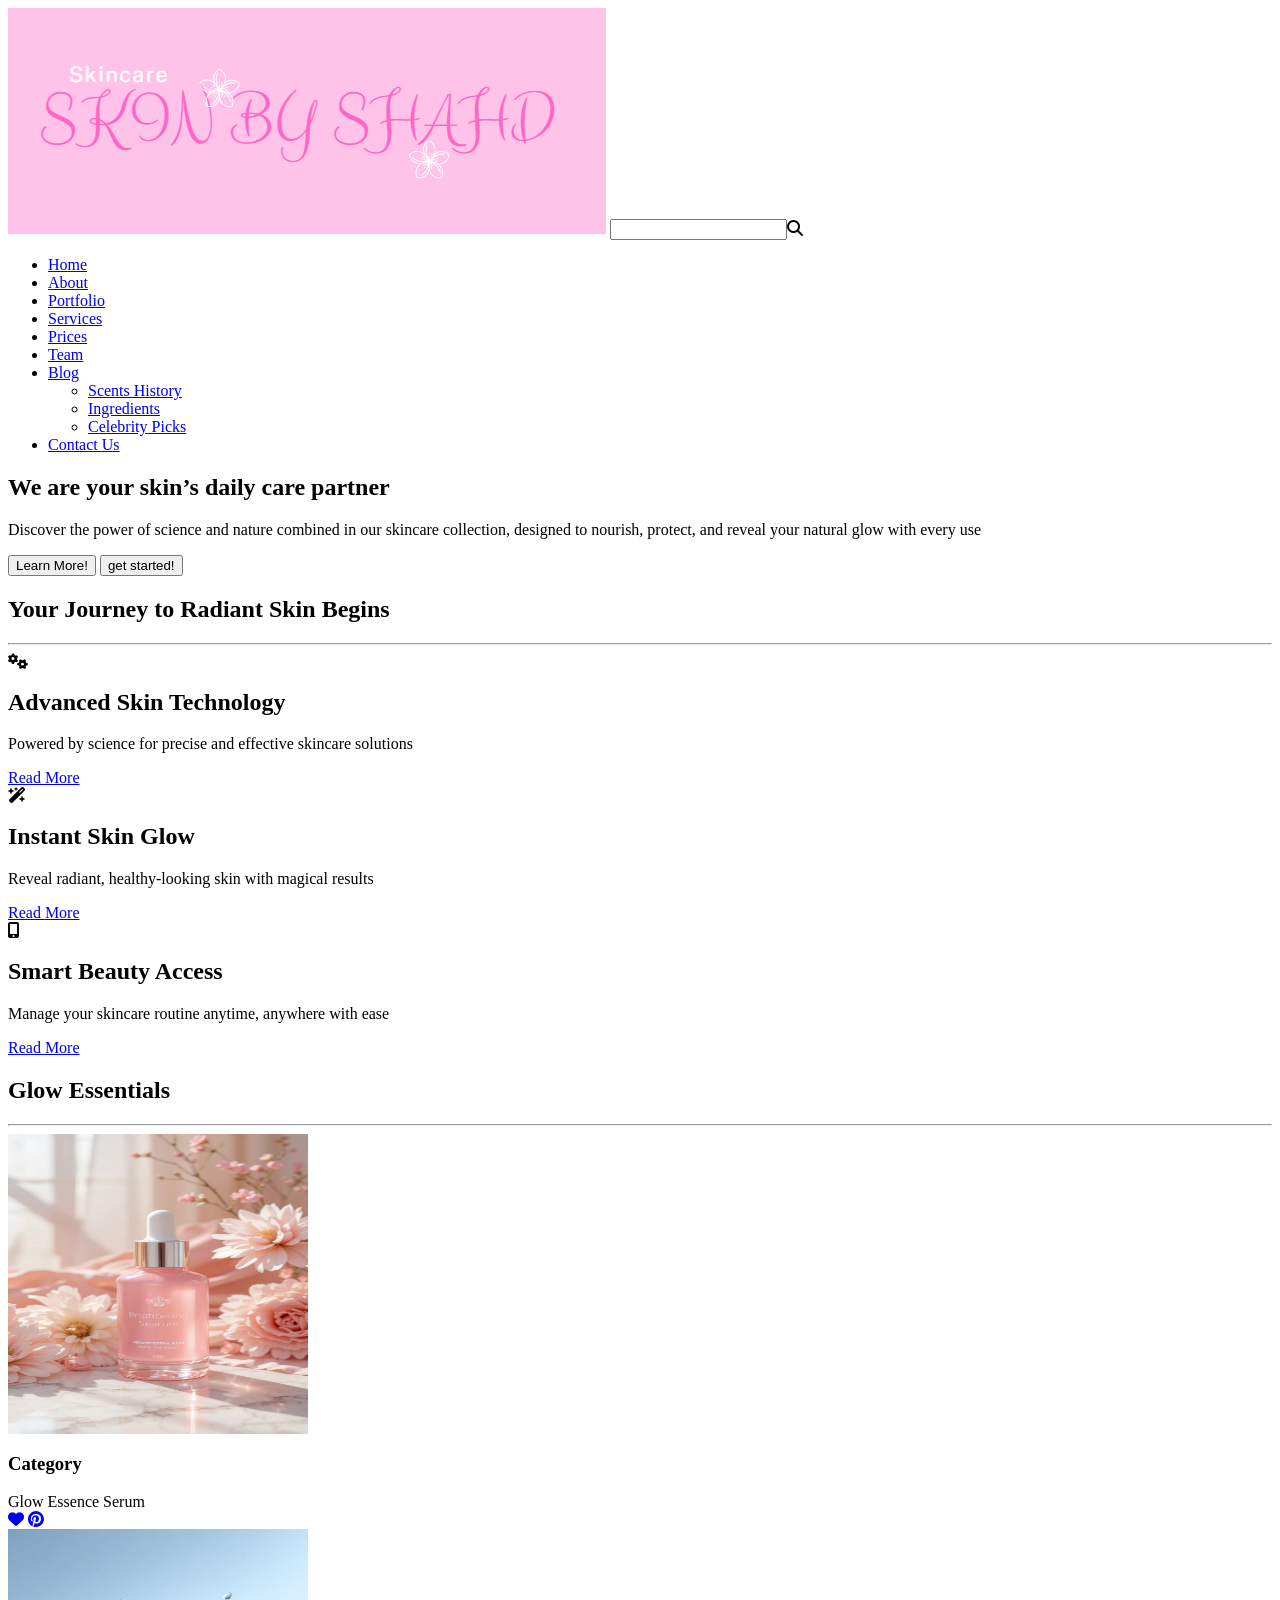
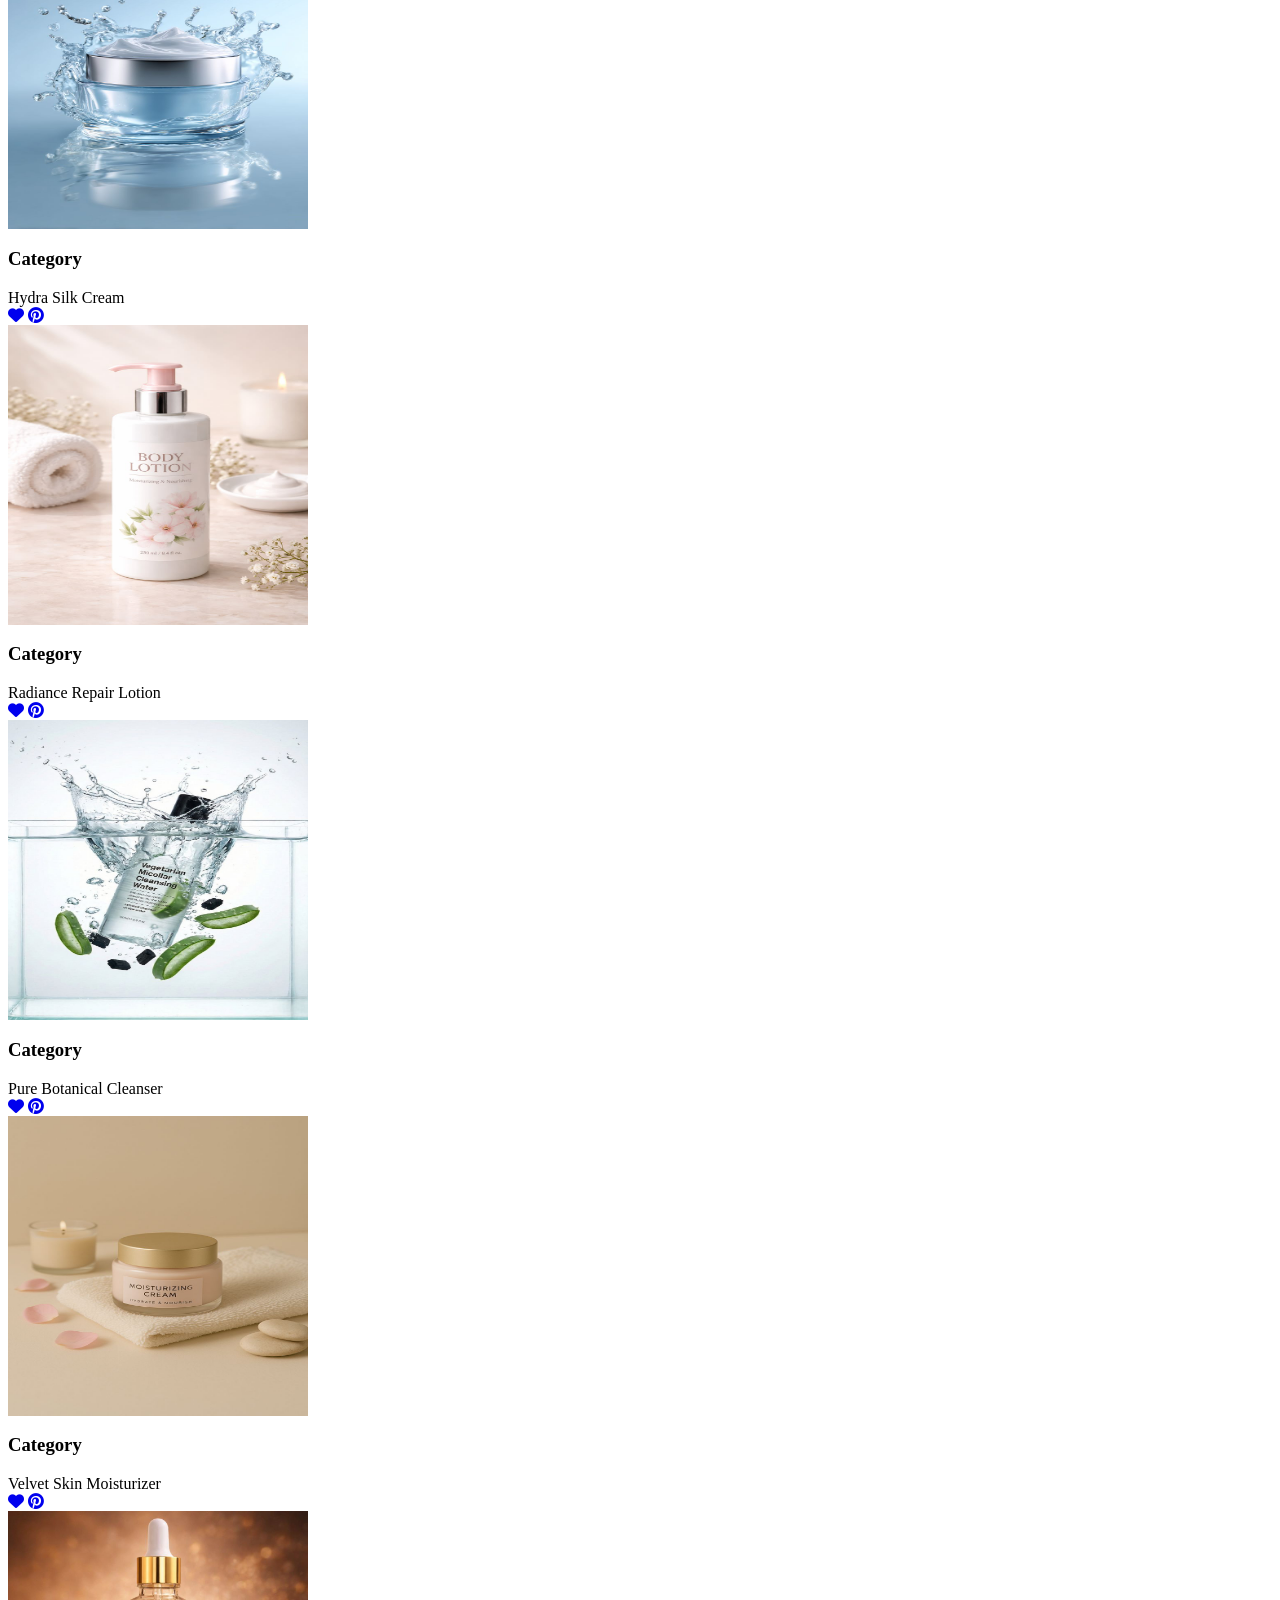
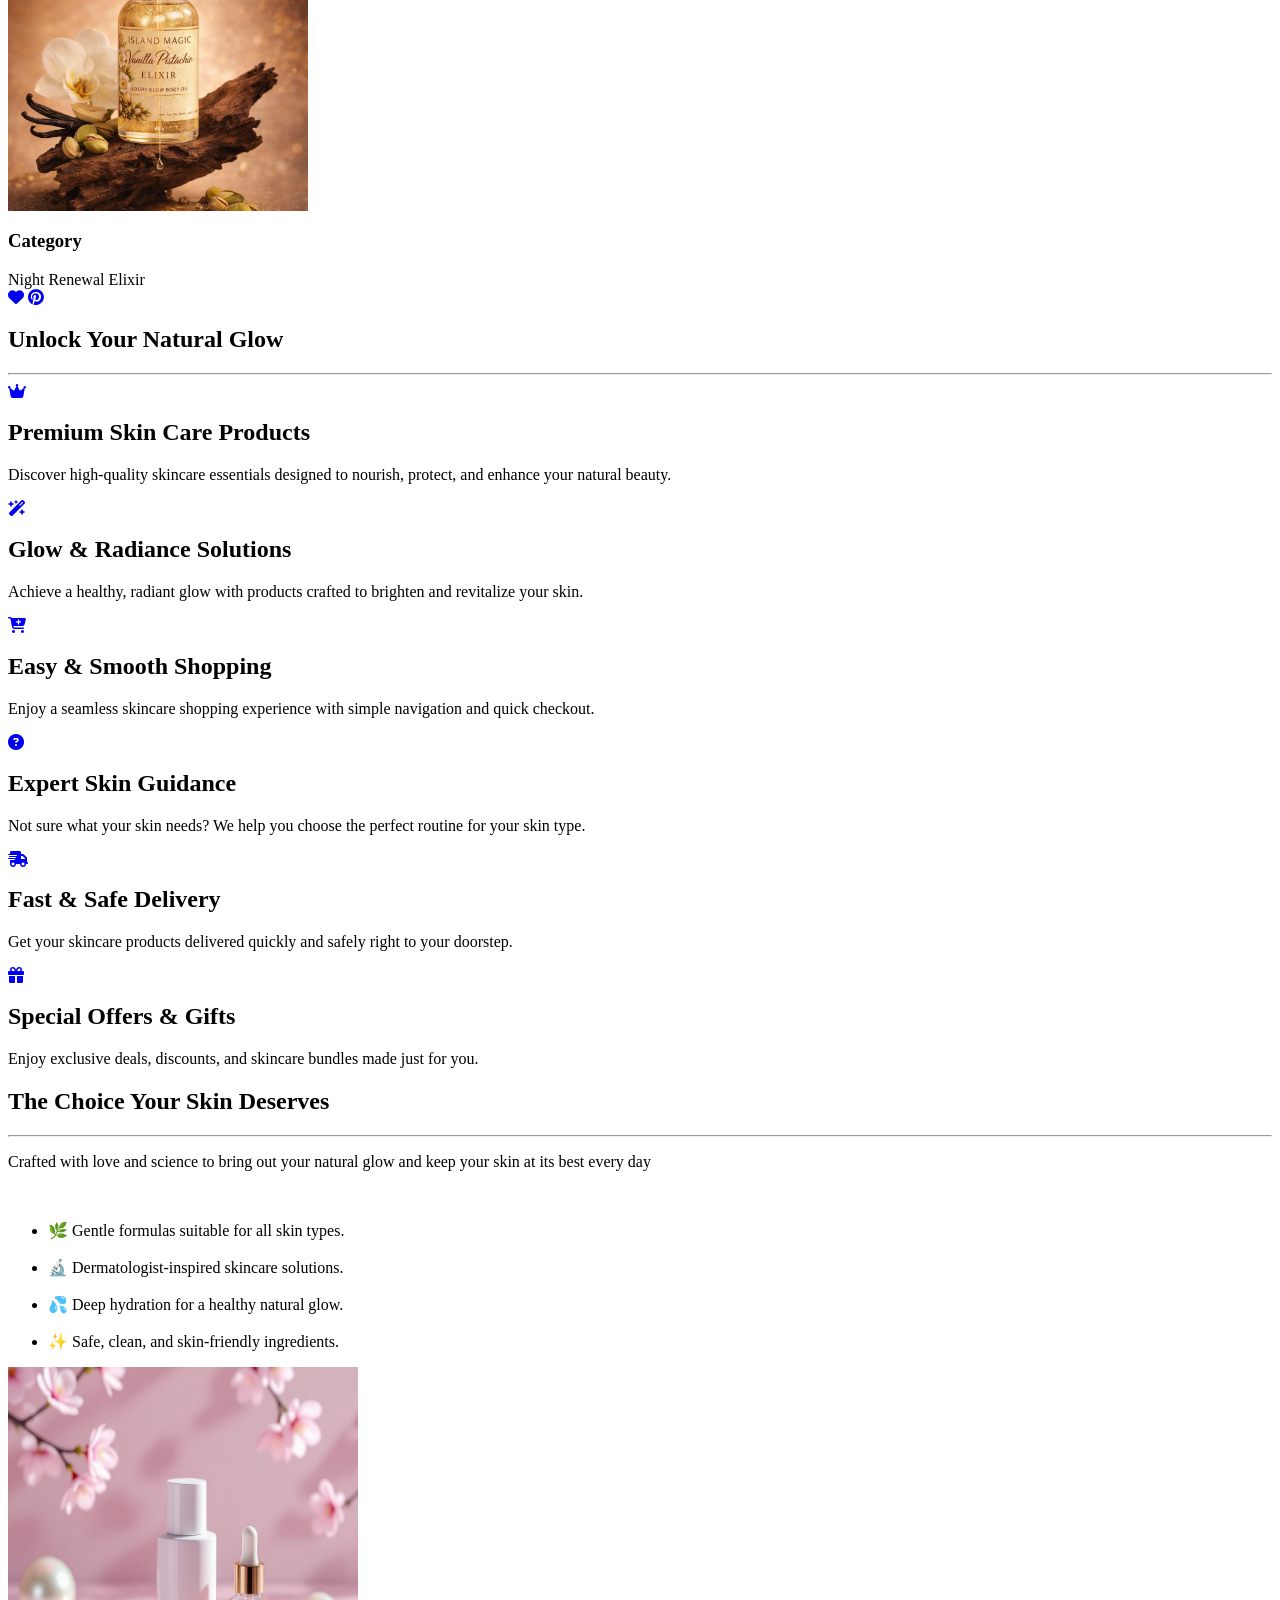
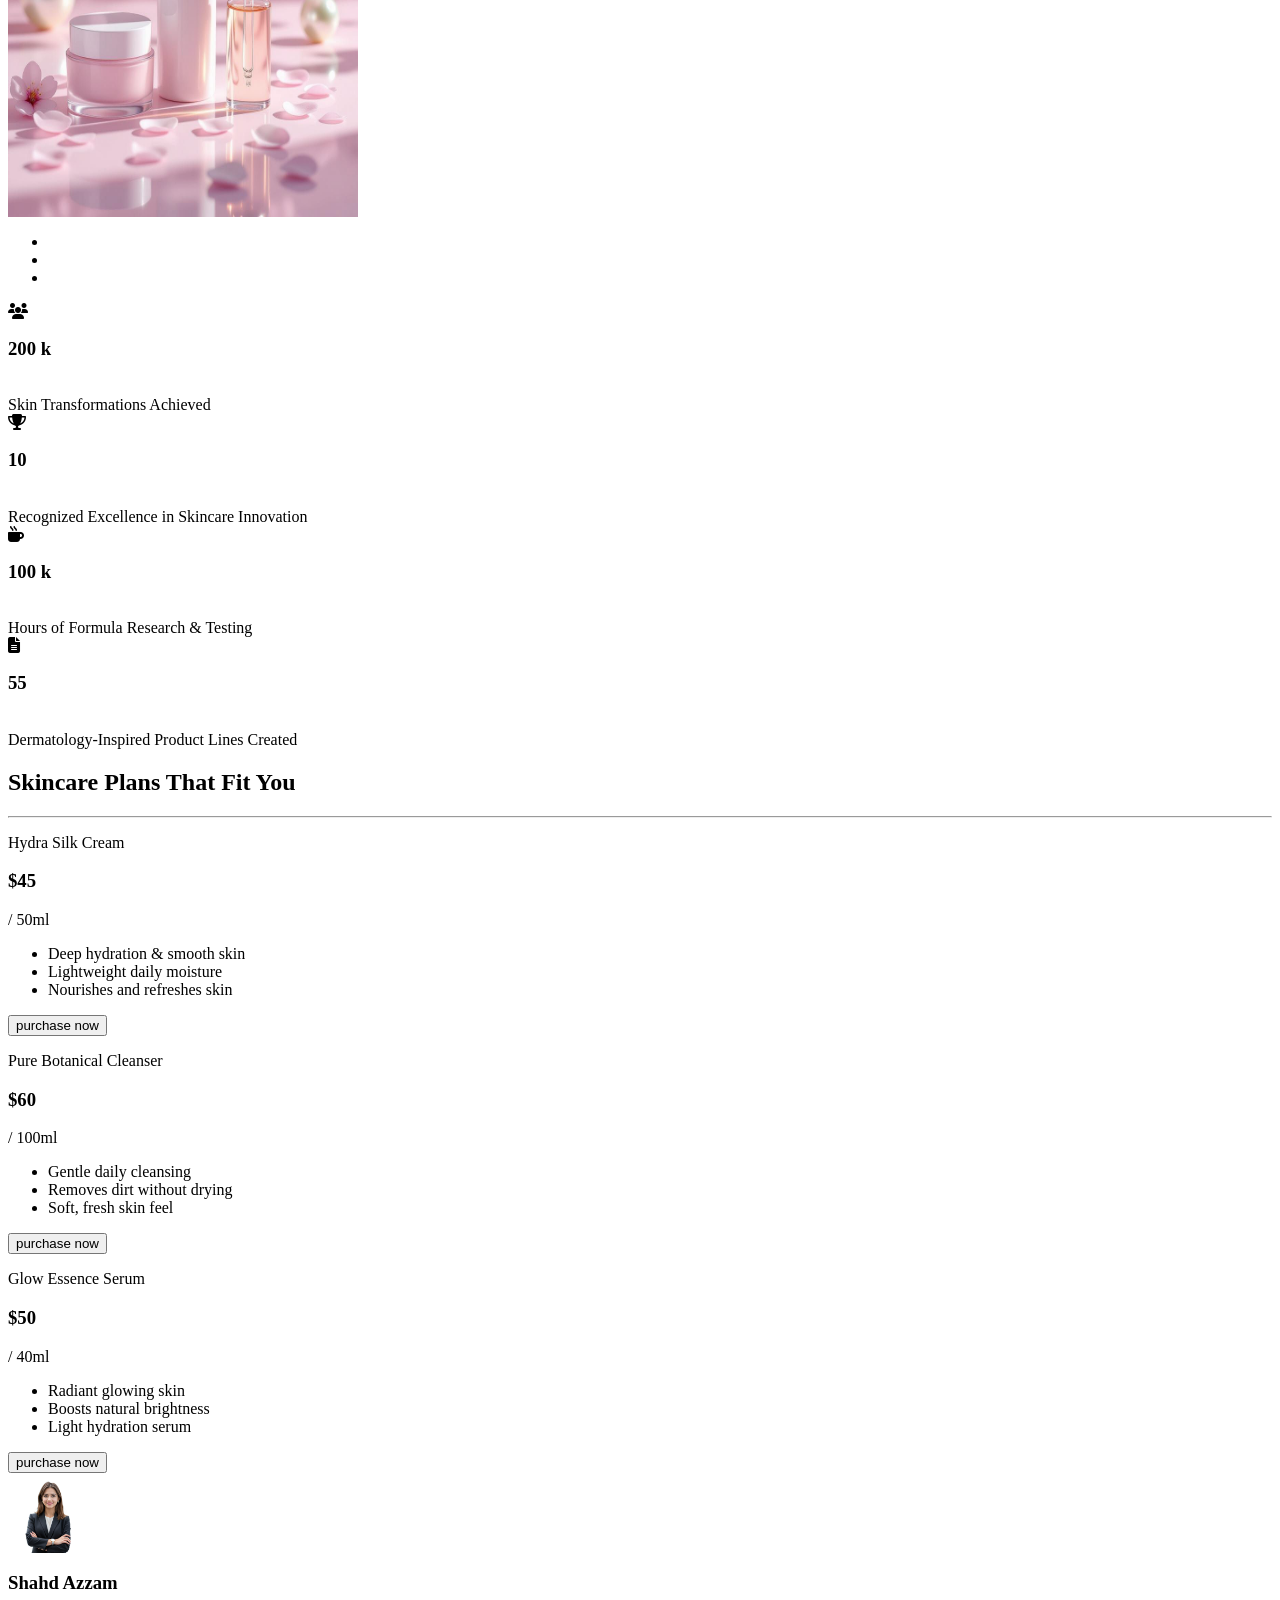
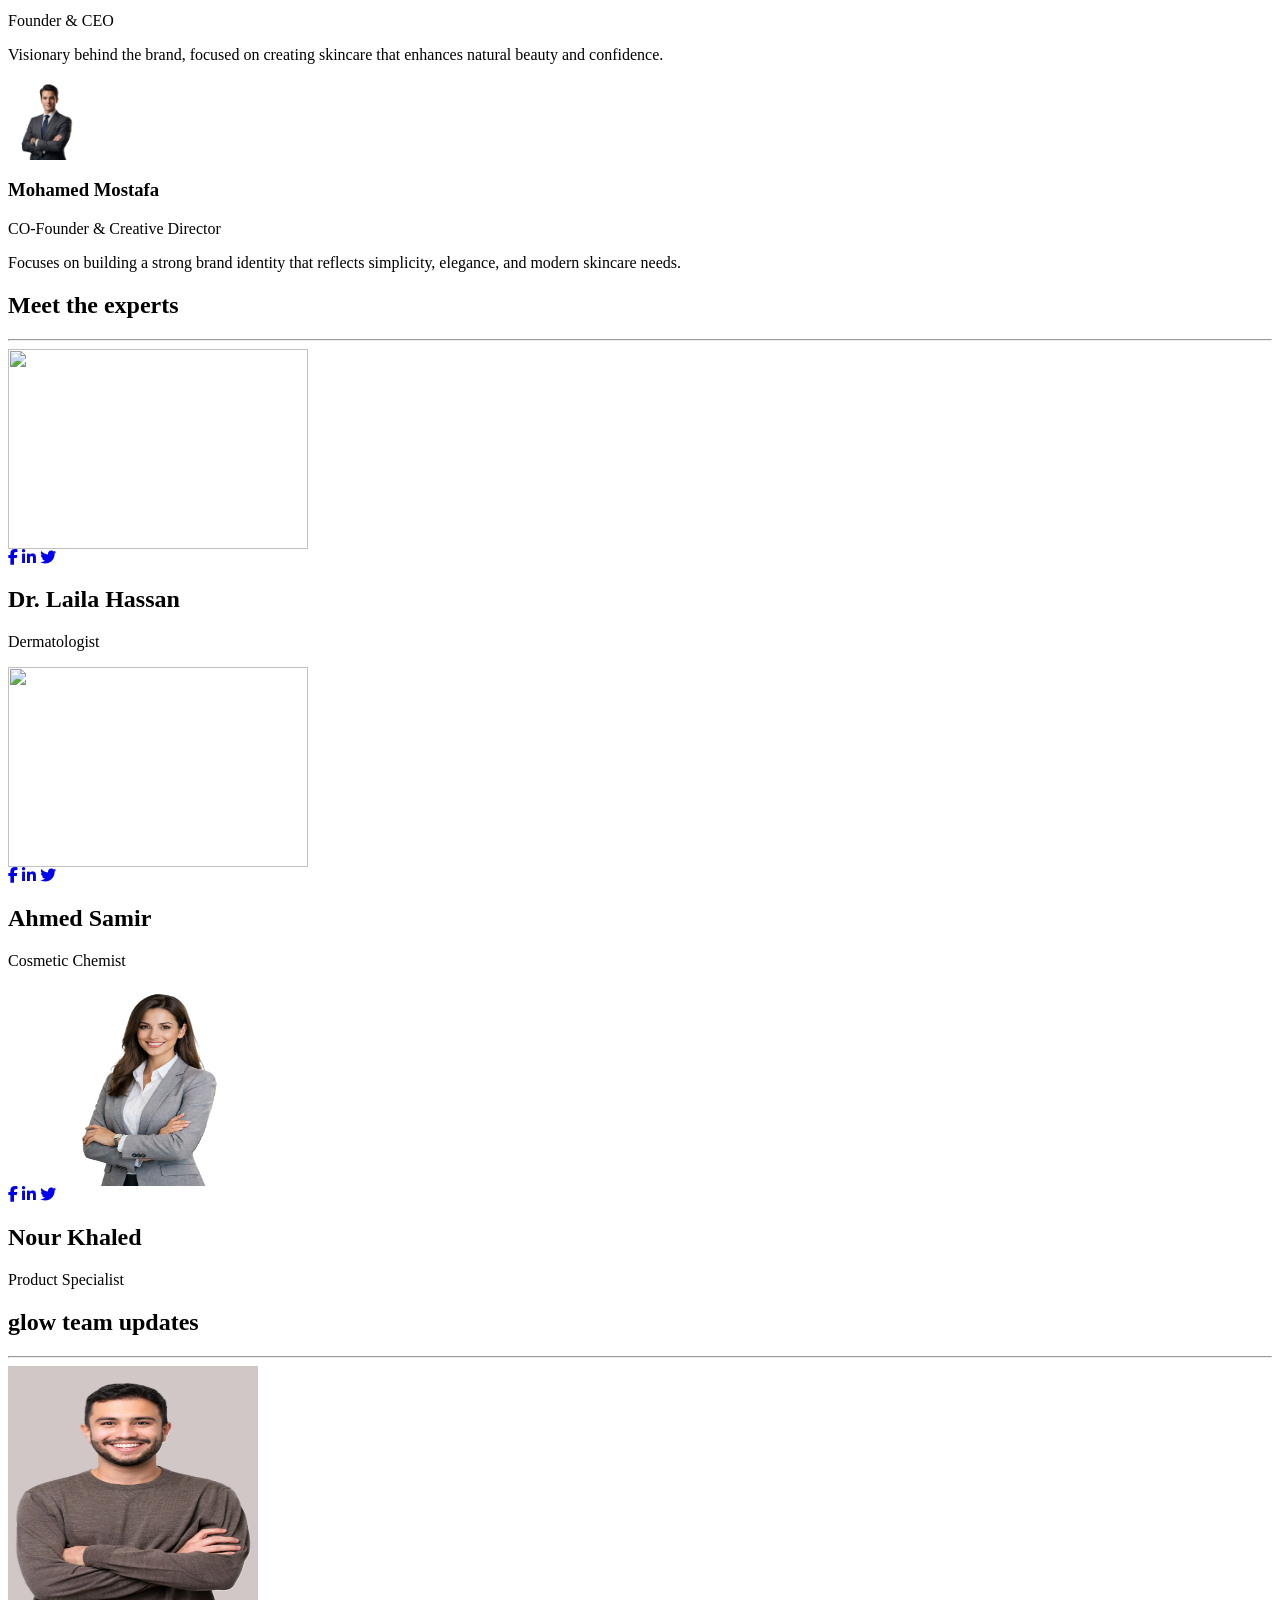
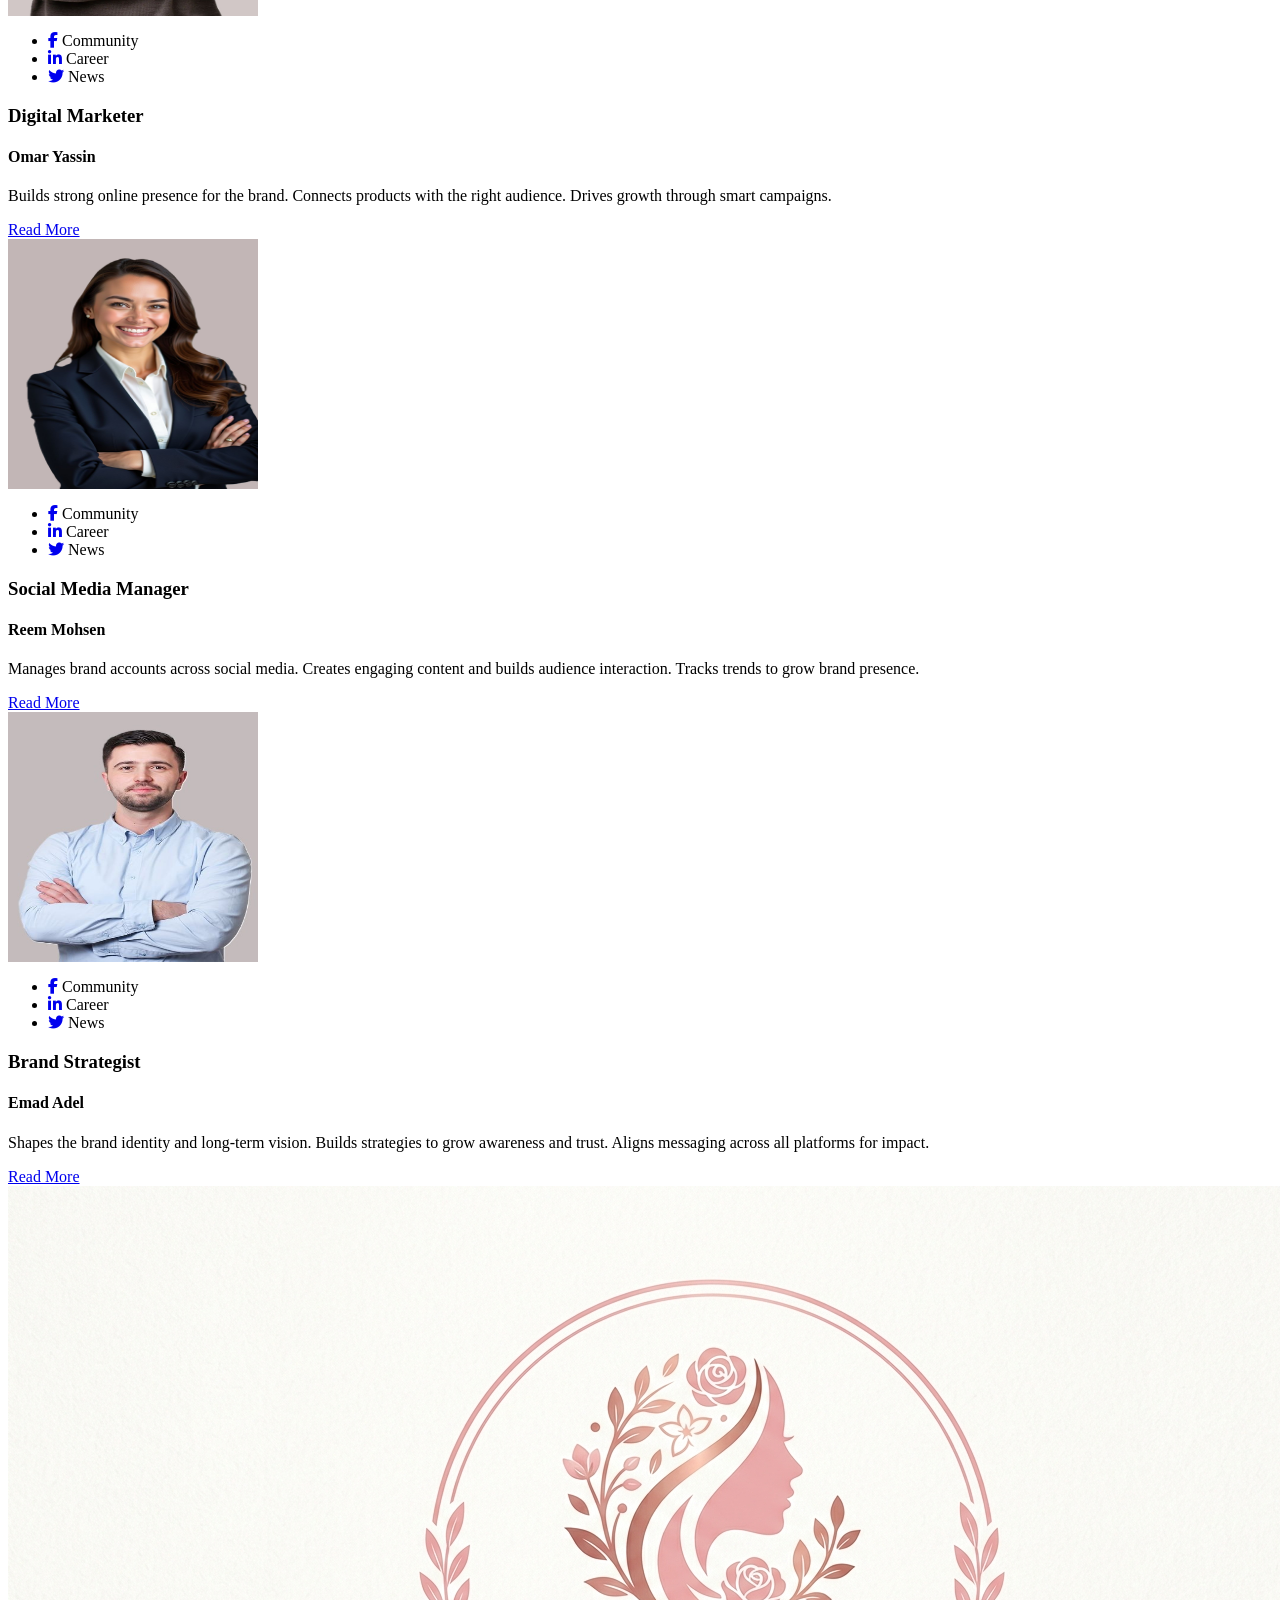
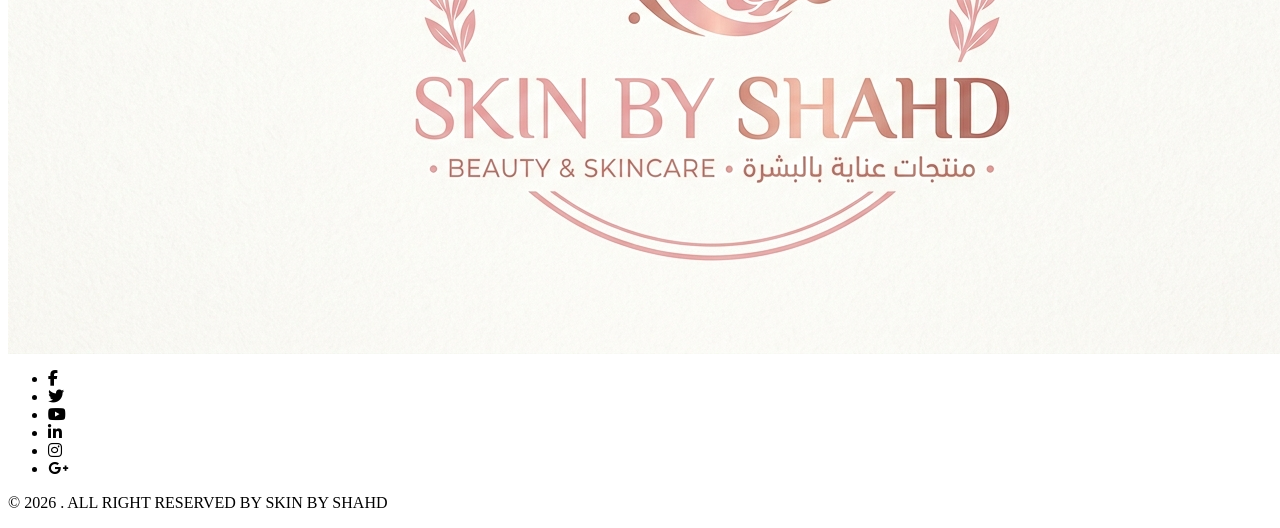
==== index.html @ f33a481d "rename project.html to index.html" ====
<HTML>
    <HEAD>
        <title>SKIN by Shahd</title>
        <link rel="stylesheet" href="css/style.css">
        <meta charset="utf-8">
        <link rel="stylesheet" href="https://cdnjs.cloudflare.com/ajax/libs/font-awesome/6.5.1/css/all.min.css">
        
    </HEAD>
    <body>
        <div class="header">
             <img class="img-1" src="images/img-1.png" alt="">
            <input type="text"><i class="fa-solid fa-magnifying-glass searchicon"></i> 
<ul class="headerlinks">
    <li><a href="#">Home</a></li>
    <li><a href="#">About</a></li>
    <li><a href="#">Portfolio</a></li>
    <li><a href="#">Services</a></li>
    <li><a href="#">Prices</a></li>
    <li><a href="#">Team</a></li>
    <li class="list-dropdown"><a href="#" class="blog">Blog</a>
    <ul class="dropdown">
<li><a class="a-dropdown" href="#">Scents History </a></li>
<li><a class="a-dropdown" href="#">Ingredients  </a></li>
<li><a class="a-dropdown" href="#">Celebrity Picks </a></li>
    </ul><!-- /dropdown --></li>
    <li><a href="#">Contact Us</a></li>
</ul>
        </div>
        <!--------------------------- /header------------------------ -->
    <div class="container">
        <div class="div1">
            <div class="overlay">
                <div class="mainparagraph">
                    <h2 class="title2">We are your skin’s daily care partner</h2>
                
                    <p class="paragraph1">Discover the power of science and nature combined in our skincare collection, designed to nourish, protect, and reveal your natural glow with every use</p>
                
                    <div class="buttons">
                        <button class="btn1">Learn More!</button>
                        <button class="btn2">get started!</button>
                    </div>
                </div> <!--/mainparagraph -->
            </div>  <!-- /overlay -->
        </div>  <!-- /div1 -->
    </div>  <!--  /container -->
    <!-- ------------------------------section 2  about-------------------------------------- -->
     <div class="parent">
        
        <h2 class="h2welcome">Your Journey to Radiant Skin Begins</h2>
        <hr class="hrwelcome">
        <div class="sec2div1">
            <i class="fa-solid fa-gears iconsec2"></i>
            <h2 class="sec2h2">Advanced Skin Technology</h2>
            <p class="sec2p2">Powered by science for precise and effective skincare solutions</p>
            <a  class="sec2link"  href="#">Read More</a>
        </div>
        
        <div class="sec2div1">
            <i class="fa-solid fa-wand-magic-sparkles iconsec2"></i>
            <h2 class="sec2h2">Instant Skin Glow</h2>
            <p class="sec2p2">Reveal radiant, healthy-looking skin with magical results</p>
            <a class="sec2link" href="#">Read More</a>
        </div>
    
        <div class="sec2div1">
            <i class="fa-solid fa-mobile-screen-button iconsec2"></i>
            <h2 class="sec2h2">Smart Beauty Access</h2>
            <p class="sec2p2">Manage your skincare routine anytime, anywhere with ease</p>
            <a class="sec2link" href="#">Read More</a>
        </div>

     </div> <!-- ------/parent-------- -->
     <div class="sec3">
        <h2 class="h2sec3">Glow Essentials</h2>
        <hr class="hrwelcome">
        <div class="sec3div1">
            
         
            <img src="images/serum.jpg" width="300px" height="300px">
            <div class="sec3layer1">
                <h3 class="h3category">Category</h3>
                <span class="sec3span">Glow Essence Serum</span>
               <div class="sec3icons" >
                <a href="#" ><i class="fa-solid fa-heart sec3icon2"></i></a>
                <a href="#" ><i class="fa-brands fa-pinterest sec3icon3"></i></a>
            </div> <!-- /secicons -->
            </div> <!-- /sec3layer1 -->
        </div> <!-- /sec3div1 -->

        <div class="sec3div2">
            <img src="images/cream.jpg" width="300px" height="300px">
            <div class="sec3layer2">
                <h3 class="h3category">Category</h3>
                <span class="sec3span">Hydra Silk Cream</span>
               <div class="sec3icons" >
                <a href="#" ><i class="fa-solid fa-heart sec3icon2"></i></a>
                <a href="#" ><i class="fa-brands fa-pinterest sec3icon3"></i></a>
            </div> <!-- /secicons -->
            </div> <!-- /sec3layer2 -->
        </div> <!-- /sec3div2 -->
        
       
        <!-- /sec3layer1 -->
        <div class="sec3div3">
            <img src="images/lotion.jpg" width="300px" height="300px">
            <div class="sec3layer3">
                <h3 class="h3category">Category</h3>
                <span class="sec3span">Radiance Repair Lotion</span>
               <div class="sec3icons" >
                <a href="#" ><i class="fa-solid fa-heart sec3icon2"></i></a>
                <a href="#" ><i class="fa-brands fa-pinterest sec3icon3"></i></a>
            </div> <!-- /secicons -->
            </div> <!-- /sec3layer3 --> 
        </div> <!-- /sec3div3 -->
        <div class="sec3div4">
            <img src="images/cleaner.jpg" width="300px" height="300px">
            <div class="sec3layer4">
                <h3 class="h3category">Category</h3>
                <span class="sec3span">Pure Botanical Cleanser</span>
               <div class="sec3icons" >
                <a href="#" ><i class="fa-solid fa-heart sec3icon2"></i></a>
                <a href="#" ><i class="fa-brands fa-pinterest sec3icon3"></i></a>
            </div> <!-- /secicons -->
            </div> <!-- /sec3layer4 --> 
        </div> <!-- /sec3div4 -->
        <div class="sec3div5">
            <img src="images/moisturizer.jpg" width="300px" height="300px">
            
                <div class="sec3layer5">
                    <h3 class="h3category">Category</h3>
                    <span class="sec3span">Velvet Skin Moisturizer</span>
                   <div class="sec3icons" >
                    <a href="#" ><i class="fa-solid fa-heart sec3icon2"></i></a>
                    <a href="#" ><i class="fa-brands fa-pinterest sec3icon3"></i></a>
                </div> <!-- /secicons -->
                </div> <!-- /sec3layer5 --> 
        </div> <!-- /sec3div5 -->
        <div class="sec3div6">
            <img src="images/elixer.jpg" width="300px" height="300px">
        
            <div class="sec3layer6">
                <h3 class="h3category">Category</h3>
                <span class="sec3span">Night Renewal Elixir</span>
               <div class="sec3icons" >
                <a href="#" ><i class="fa-solid fa-heart sec3icon2"></i></a>
                <a href="#" ><i class="fa-brands fa-pinterest sec3icon3"></i></a>
            </div> <!-- /secicons -->
            </div> <!-- /sec3layer6 --> 
        </div> <!-- /sec3layer6 -->

     </div> <!-- -------------------------------/sec3--------------------------------- -->
     <!-- ------------------sec4------------------ -->
     <h2 class="sec4h2">Unlock Your Natural Glow</h2>
     <hr class="hrsec4">
     <div class="containersec4">
<div class="parentsec4">
    <div class="offerdiv">
<div class="offeritem">
    <a class="aaaaa"    href="#"><i class="fa-solid fa-crown"></i></a>
    <h2>Premium Skin Care Products</h2>
    <p>Discover high-quality skincare essentials designed to nourish, protect, and enhance your natural beauty.</p>
</div> <!-- /offeritem -->
</div> <!-- /offerdiv -->
<div class="offerdiv item2">
<div class="offeritem">
    <a class="aaaaa" href="#"><i class="fa-solid fa-wand-magic-sparkles"></i></a>
    <h2>Glow & Radiance Solutions</h2>
    <p>Achieve a healthy, radiant glow with products crafted to brighten and revitalize your skin.</p>
</div> <!-- /offeritem -->
</div> <!-- /offerdiv -->
<div class="offerdiv">
<div class="offeritem">
    <a    class="aaaaa" href="#"><i class="fa-solid fa-cart-plus"></i></a>
    <h2>Easy & Smooth Shopping</h2>
    <p>Enjoy a seamless skincare shopping experience with simple navigation and quick checkout.</p>
</div> <!-- /offeritem -->
</div> <!-- /offerdiv -->
<div class="offerdiv ">
<div class="offeritem ">
    <a  class="aaaaa" href="#"><i class="fa-solid fa-circle-question"></i></a>
    <h2>Expert Skin Guidance</h2>
    <p>Not sure what your skin needs? We help you choose the perfect routine for your skin type.</p>
</div> <!-- /offeritem -->
</div> <!-- /offerdiv -->
<div class="offerdiv item2">
<div class="offeritem ">
    <a   class="aaaaa" href="#"><i class="fa-solid fa-truck-fast"></i></a>
    <h2>Fast & Safe Delivery</h2>
    <p>Get your skincare products delivered quickly and safely right to your doorstep.</p>
</div> <!-- /offeritem -->
</div> <!-- /offerdiv -->
<div class="offerdiv">
<div class="offeritem">
    <a   class="aaaaa" href="#"><i class="fa-solid fa-gift"></i></a>
    <h2>Special Offers & Gifts</h2>
    <p>Enjoy exclusive deals, discounts, and skincare bundles made just for you.</p>
</div> <!-- /offeritem -->
</div> <!-- /offerdiv -->
</div> <!-- /parentsec4 -->
</div> <!-- ////containersec4 -->

<div class="sec5container">
    <div class="parentsec5">
<div class="divchooseus1">
    <div class="sec5title">
        <h2 class="sec5h2">The Choice Your Skin Deserves</h2>
        <hr class="sec5hr">
        <p class="sec5p">Crafted with love and science to bring out your natural glow and keep your skin at its best every day</p>
        <br>
    </div><!-- /sec5title -->
    <div class="sec5list">
        <ul class="sec5listul">
            <li>🌿 Gentle formulas suitable for all skin types.</li>
            <br>
            <li>🔬 Dermatologist-inspired skincare solutions.</li>
            <br>
            <li>💦 Deep hydration for a healthy natural glow.</li>
            <br>
            <li>✨ Safe, clean, and skin-friendly ingredients.</li>
        </ul>
        </div><!-- /sec5list -->
</div><!-- /divchooseus1 -->

<div class="divchooseus2">
    <img src="images/skincare-2.jpg" width="350px" height="450px">
    <ul class="sec5bullet">
        <li class="active"></li>
        <li></li>
        <li></li>
    </ul>
</div> <!-- /divchooseus2 -->
    </div> <!-- /parentsec4 -->
</div> <!-- /sec5container -->

<!-- ----------------------------/section------------------------------------------------ -->
    <div class="sec6parent"><!-- sec6parent -->
<div class="overlay">
<div class="sec6-container"><!-- sec6-container -->
    <div class="sec6items"> <!-- sec6items -->
            <div class="sec6item">
                <i class="fa-solid fa-users sec6-item-icon"></i>
                <h3 class="sec6-item-title">200 k</h3><br>
                <span class="sec6-item-text">Skin Transformations Achieved</span>
            </div>
            <div class="sec6item">
                <i class="fa-solid fa-trophy sec6-item-icon"></i>
                <h3 class="sec6-item-title">10</h3><br>
                <span class="sec6-item-text">Recognized Excellence in Skincare Innovation</span>
            </div>
            <div class="sec6item">
                <i class="fa-solid fa-mug-hot sec6-item-icon"></i>
                <h3 class="sec6-item-title">100 k</h3><br>
                <span class="sec6-item-text">Hours of Formula Research & Testing</span>
            </div>
             <div class="sec6item">
                <i class="fa-solid fa-file-lines sec6-item-icon"></i>
                <h3 class="sec6-item-title">55</h3><br>
                <span class="sec6-item-text">Dermatology-Inspired Product Lines Created</span>
            </div>
           

        </div><!-- /sec6items -->
</div><!-- /sec6-container -->
</div><!-- /overlay -->
    </div><!-- /sec6parent -->

<!-- /--------------------------------section6------------------------------ -->
<div class="pricing">
<h2 class="pricing-title">Skincare Plans That Fit You</h2>
<hr class="hrsec4" >
</div><!-- /pricing -->
<div class="pricing-container">
    <div class="pricing-divs">
        <div class="pricimg-div1">
<p class="pricimg-div1-p">Hydra Silk Cream</p>
<div class="pricing-div1-plan">
    <h3 class="h3-dollar">&dollar;45</h3>
    <span class="span-plan">/ 50ml</span>
</div><!-- / pricing-div1-plan-->
<ul class="pricing-ul">
    <li>Deep hydration & smooth skin</li>
    <li>Lightweight daily moisture</li>
    <li>Nourishes and refreshes skin</li>
</ul>
<button class="pricing-btn">purchase now</button>
        </div><!-- /pricimg-div1 -->
        <div class="pricimg-div1 div-pric2"><p class="pricimg-div1-p">Pure Botanical Cleanser</p>
            <div class="pricing-div1-plan">
                <h3 class="h3-dollar">&dollar;60</h3>
                <span class="span-plan">/ 100ml</span>
            </div><!-- / pricing-div1-plan-->
            <ul class="pricing-ul">
                <li>Gentle daily cleansing</li>
                <li>Removes dirt without drying</li>
                <li>Soft, fresh skin feel</li>
            </ul>
            <button class="pricing-btn">purchase now</button></div>
        <div class="pricimg-div1"><p class="pricimg-div1-p">Glow Essence Serum</p>
            <div class="pricing-div1-plan">
                <h3 class="h3-dollar">&dollar;50</h3>
                <span class="span-plan">/ 40ml</span>
            </div><!-- / pricing-div1-plan-->
            <ul class="pricing-ul">
                <li>Radiant glowing skin</li>
                <li>Boosts natural brightness</li>
                <li>Light hydration serum</li>
            </ul>
            <button class="pricing-btn">purchase now</button></div><!-- /pricimg-div1 -->
    </div><!-- /pricing-container -->
</div><!-- /pricing-container -->
<!-- ------------/section------------------- -->
<div class="parent-about">
    <div class="overlay-about">
<div class="container-about">
<div class="about-content">
<div class="about-item1">
<div class="about-item1-info">
<img src="images/person-1.jpg" width="80px" height="80px" alt="image">
<h3> Shahd Azzam</h3>
<span>Founder & CEO</span>
</div><!-- /about-item1-info -->
<p class="about-p">Visionary behind the brand, focused on creating skincare that enhances natural beauty and confidence.</p>
</div><!-- /about-item1 -->

<div class="about-item1">
    <div class="about-item1-info">
    <img src="images/person-2.jpg" width="80px" height="80px" alt="image">
    <h3> Mohamed Mostafa</h3>
    <span>CO-Founder & Creative Director</span>
    </div><!-- /about-item1-info -->
    <p class="about-p">Focuses on building a strong brand identity that reflects simplicity, elegance, and modern skincare needs.</p>
    </div><!-- /about-item1 -->
</div><!-- /about-content -->
</div><!-- /container-about -->
    </div><!-- /overlay-about -->
</div><!-- /parent-about -->
<!-- /----------------------------/section--------------------------------------- -->
<div class="team-title">
<h2>Meet the experts</h2>
<hr class="hrsec4" >
</div><!-- /team-title -->
    
 <div class="team-container">
    <div class="team-parent">
    <div class="team-items">
<div class="team-div1-img1">
    <img src="images/Person-3.png" width="300px" height="200px">
<div class="team-icons"> 
    <a href="#"><i class="fa-brands fa-facebook-f"></i></a>
    <a href="#"><i class="fa-brands fa-linkedin-in"></i></a>
        <a href="#"><i class="fa-brands fa-twitter"></i></a>
</div> <!-- /teamicons -->
</div> <!-- /team-div1-img1 -->
     <div class="teaminfo">
<h2 class="team-info-title">Dr. Laila Hassan</h2>
<p class="team-info-paragraph">Dermatologist</p> 
</div><!-- /teaminfo -->
</div><!-- /team-items -->

<div class="team-items team-item2">
    <div class="team-div1-img1">
        <img src="images/Person-4.png" width="300px" height="200px">
    <div class="team-icons"> 
        <a href="#"><i class="fa-brands fa-facebook-f"></i></a>
        <a href="#"><i class="fa-brands fa-linkedin-in"></i></a>
            <a href="#"><i class="fa-brands fa-twitter"></i></a>
    </div> <!-- /teamicons -->
    </div> <!-- /team-div1-img1 -->
         <div class="teaminfo">
    <h2 class="team-info-title">Ahmed Samir</h2>
    <p class="team-info-paragraph">Cosmetic Chemist</p> 
    </div><!-- /teaminfo -->
    </div><!-- /team-items -->

    <div class="team-items">
        <div class="team-div1-img1">
            <img src="images/person-5.png" width="300px" height="200px">
        <div class="team-icons"> 
            <a href="#"><i class="fa-brands fa-facebook-f"></i></a>
            <a href="#"><i class="fa-brands fa-linkedin-in"></i></a>
                <a href="#"><i class="fa-brands fa-twitter"></i></a>
        </div> <!-- /teamicons -->
        </div> <!-- /team-div1-img1 -->
             <div class="teaminfo">
        <h2 class="team-info-title">Nour Khaled</h2>
        <p class="team-info-paragraph">Product Specialist</p> 
        </div><!-- /teaminfo -->
        </div><!-- /team-items -->
</div><!-- /team-parent -->
</div> <!-- /team-container -->
<!-- /----------------------------/section--------------------------------------- -->
<div class="news-title">
    <h2>glow team updates</h2>
    <hr class="hrsec4" >
    </div><!-- /team-title -->
        
     <div class="news-container">
        <div class="news-parent">
       

<div class="news-item">
<img src="images/person-6.jpg" width="250px" height="250px">
<div class="news-icons">
    <ul>
        <a href="#"><li><i class="fa-brands fa-facebook-f ffff"></i></a>  Community</li>
        <a href="#"> <li><i class="fa-brands fa-linkedin-in ffff"></i></a> Career</li>
        <a href="#"><li><i class="fa-brands fa-twitter ffff"></i></a> News</li>
    </ul>
                <h3>Digital Marketer </h3>
                <h4>Omar Yassin</h4>
                <p>Builds strong online presence for the brand.
                    Connects products with the right audience.
                    Drives growth through smart campaigns.</p>
                <a  href="#" class="news-read-more">Read More</a>
            </div><!-- /news-icons -->
</div><!-- /news-item -->



    <div class="news-item mg">
    <img src="images/person-7.jpg" width="250px" height="250px">
    <div class="news-icons">
        <ul>
            <a href="#"><li><i class="fa-brands fa-facebook-f ffff"></i></a> Community</li>
            <a href="#"> <li><i class="fa-brands fa-linkedin-in ffff"></i></a> Career</li>
            <a href="#"><li><i class="fa-brands fa-twitter ffff"></i></a> News</li>
        </ul>
                    <h3>Social Media Manager</h3>
                    <h4>Reem Mohsen</h4>
                    <p>Manages brand accounts across social media.
                       Creates engaging content and builds audience interaction.
                       Tracks trends to grow brand presence.</p>
                    <a  href="#" class="news-read-more">Read More</a>
                </div><!-- /news-icons -->
    </div><!-- /news-item -->
   

    
        <div class="news-item">
        <img src="images/person-8.jpg" width="250px" height="250px">
        <div class="news-icons">
            <ul>
                <a href="#"><li><i class="fa-brands fa-facebook-f ffff"></i></a> Community</li>
                <a href="#"> <li><i class="fa-brands fa-linkedin-in ffff"></i></a> Career</li>
                <a href="#"><li><i class="fa-brands fa-twitter ffff"></i></a> News</li>
            </ul>
                        <h3>Brand Strategist</h3>
                        <h4>Emad Adel</h4>
                        <p>Shapes the brand identity and long-term vision.
                           Builds strategies to grow awareness and trust.
                           Aligns messaging across all platforms for impact.</p>
                        <a  href="#" class="news-read-more">Read More</a>
                    </div><!-- /news-icons -->
        </div><!-- /news-item -->
        </div><!-- /news-parent -->
        </div><!-- /news-container -->

        <div class="footer">
<div class="content-footer">
<div class="img-footer">
<img src="images/brand-logo.png">
</div>
<div class="ul-footer">
    <ul>
        <li><i class="fa-brands fa-facebook-f footer-icon"></i></li>
        <li><i class="fa-brands fa-twitter footer-icon"></i></li>
        <li><i class="fa-brands fa-youtube footer-icon"></i></i></li>
        <li><i class="fa-brands fa-linkedin-in footer-icon"></i></li>
        <li><i class="fa-brands fa-instagram footer-icon"></i></li>
        <li><i class="fa-brands fa-google-plus-g footer-icon"></i></li>
    </ul>
    <p>&copy; 2026 . ALL RIGHT RESERVED BY SKIN BY SHAHD</p>
</div><!-- /ul-footer -->
</div><!-- /content -->
        </div><!-- /footer -->
    </body>
</HTML>
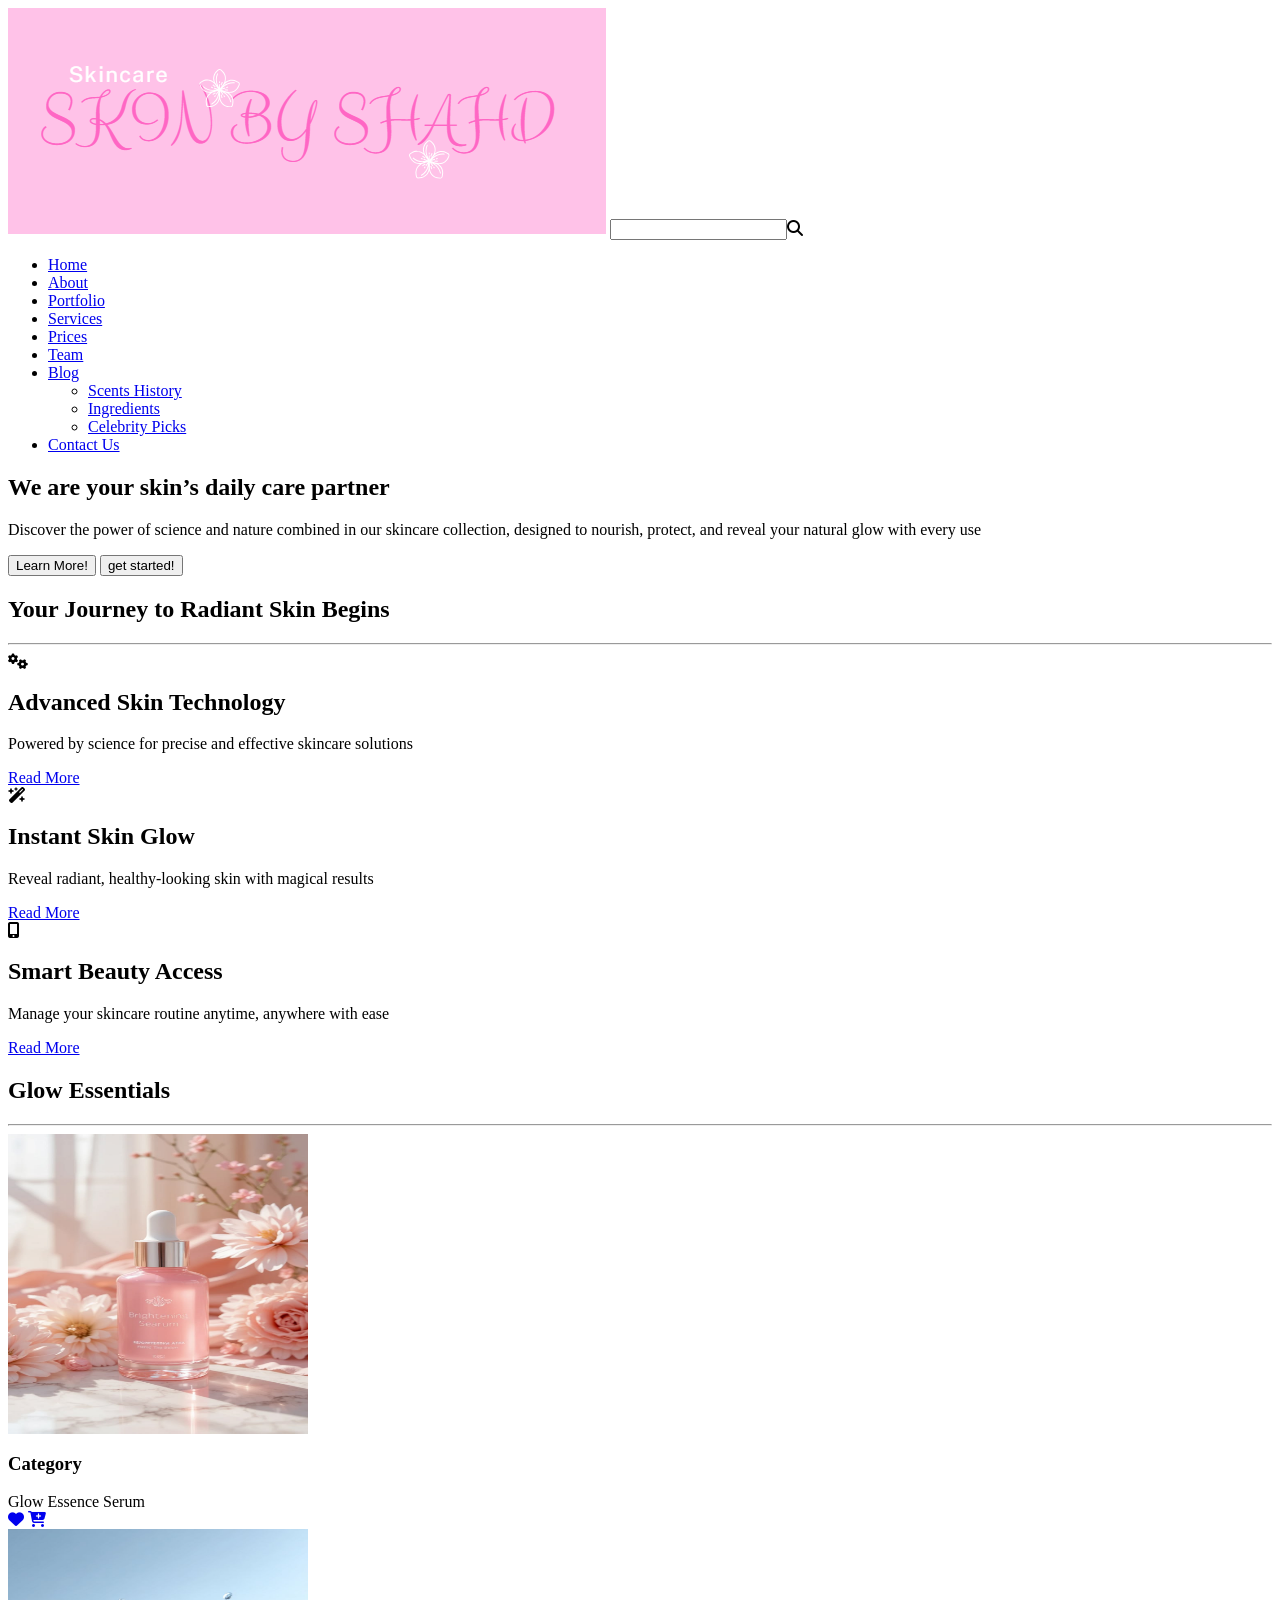
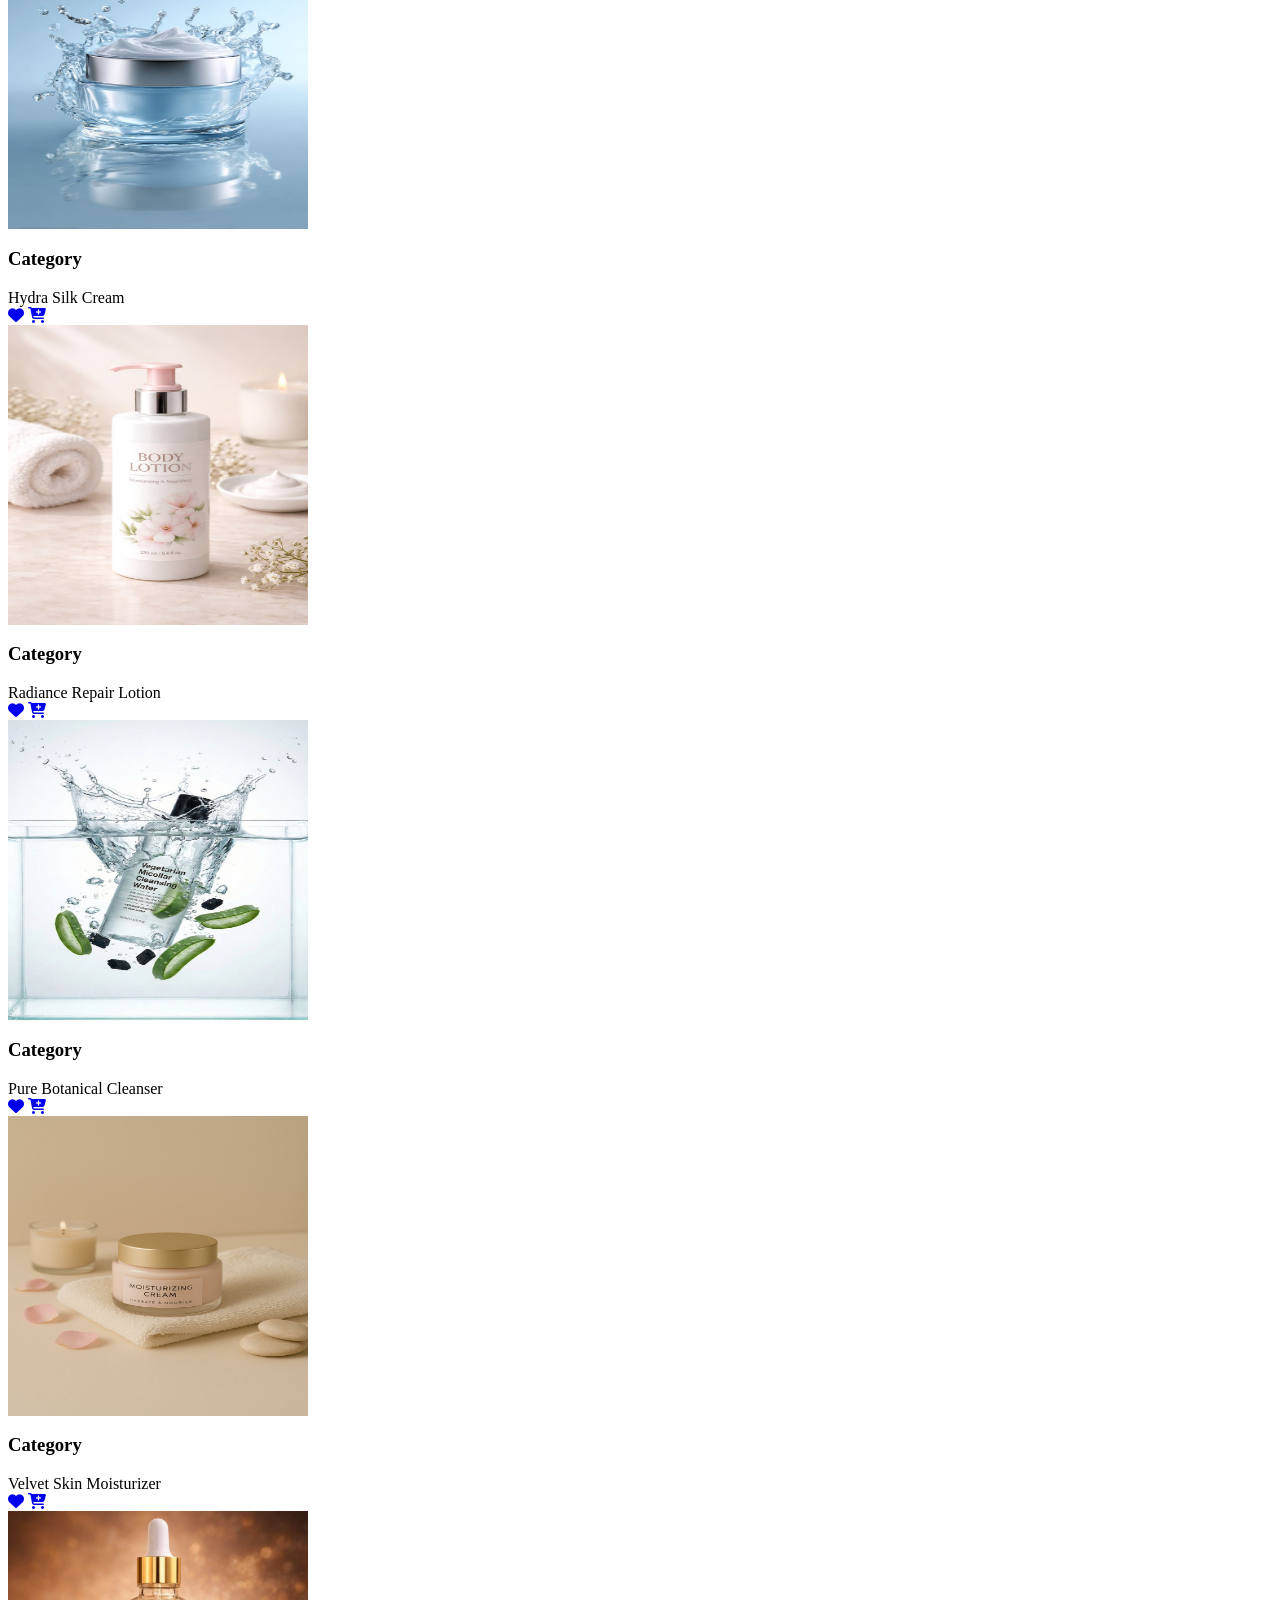
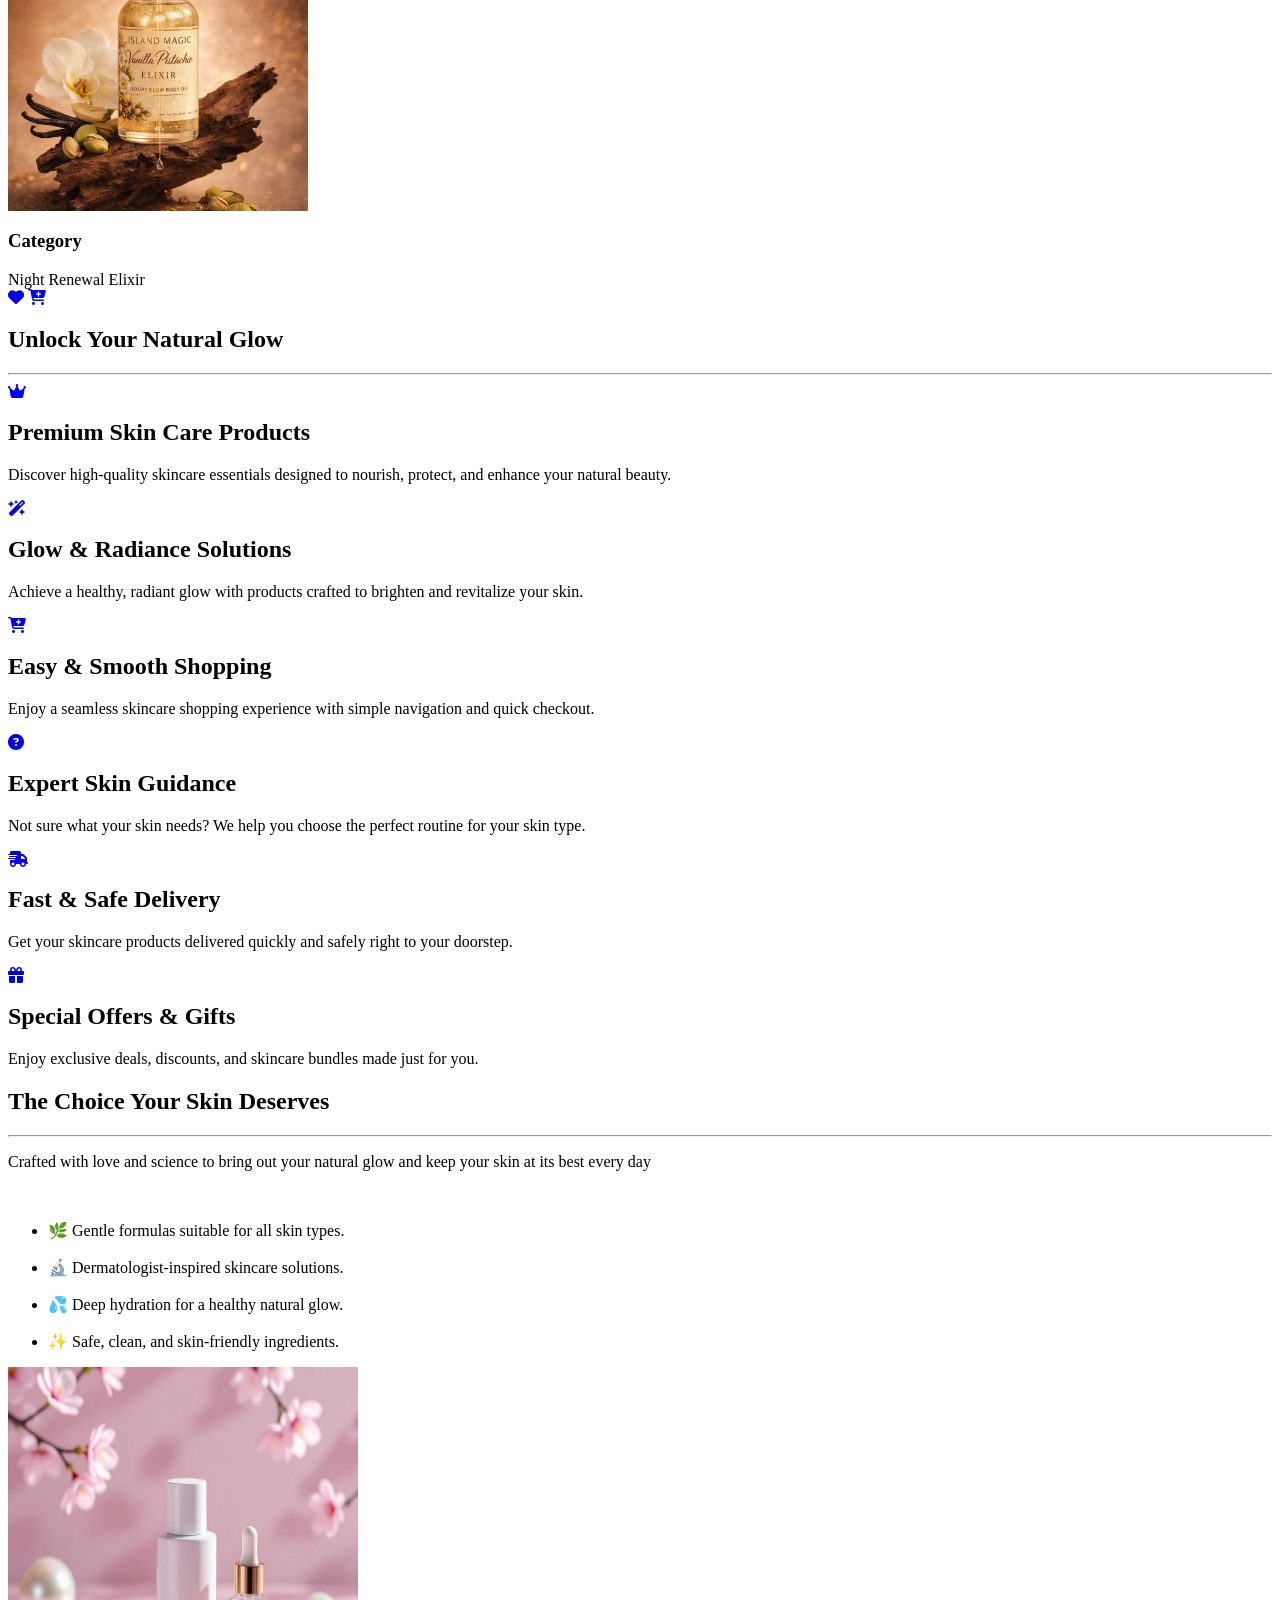
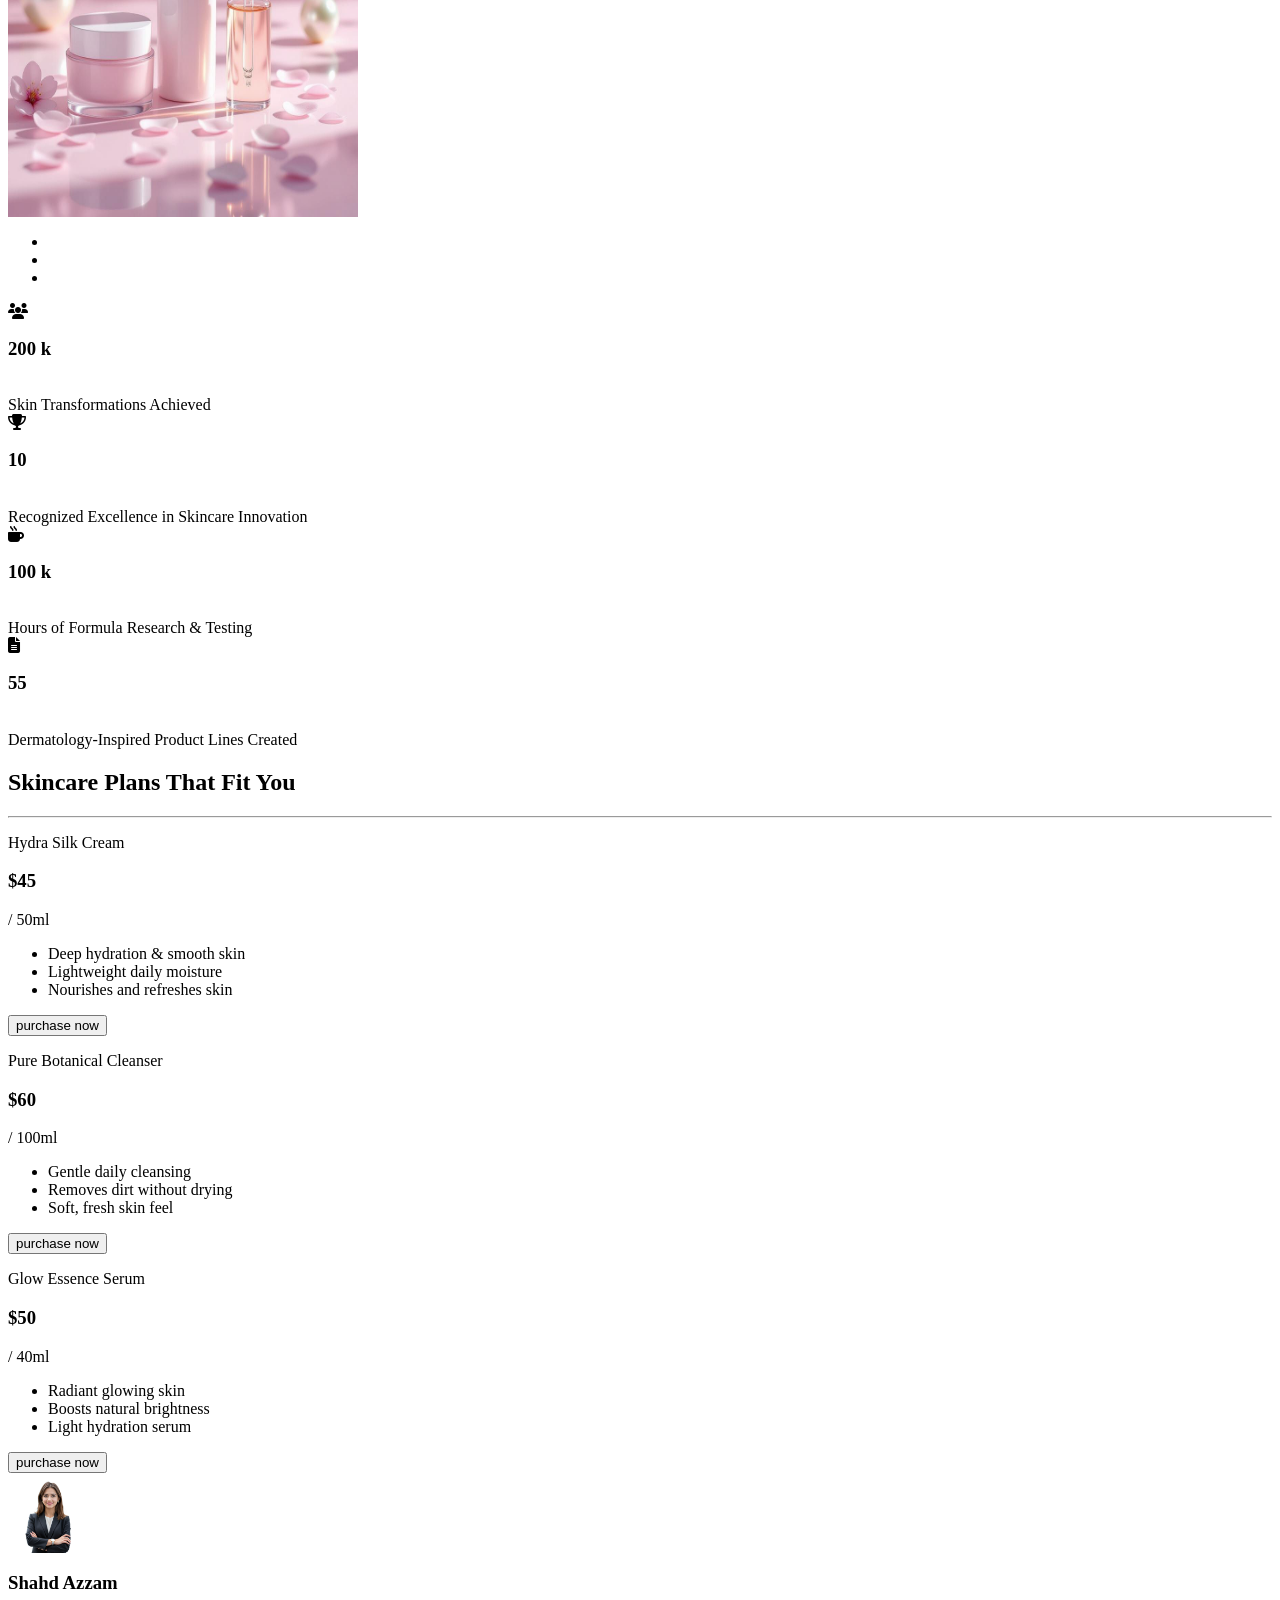
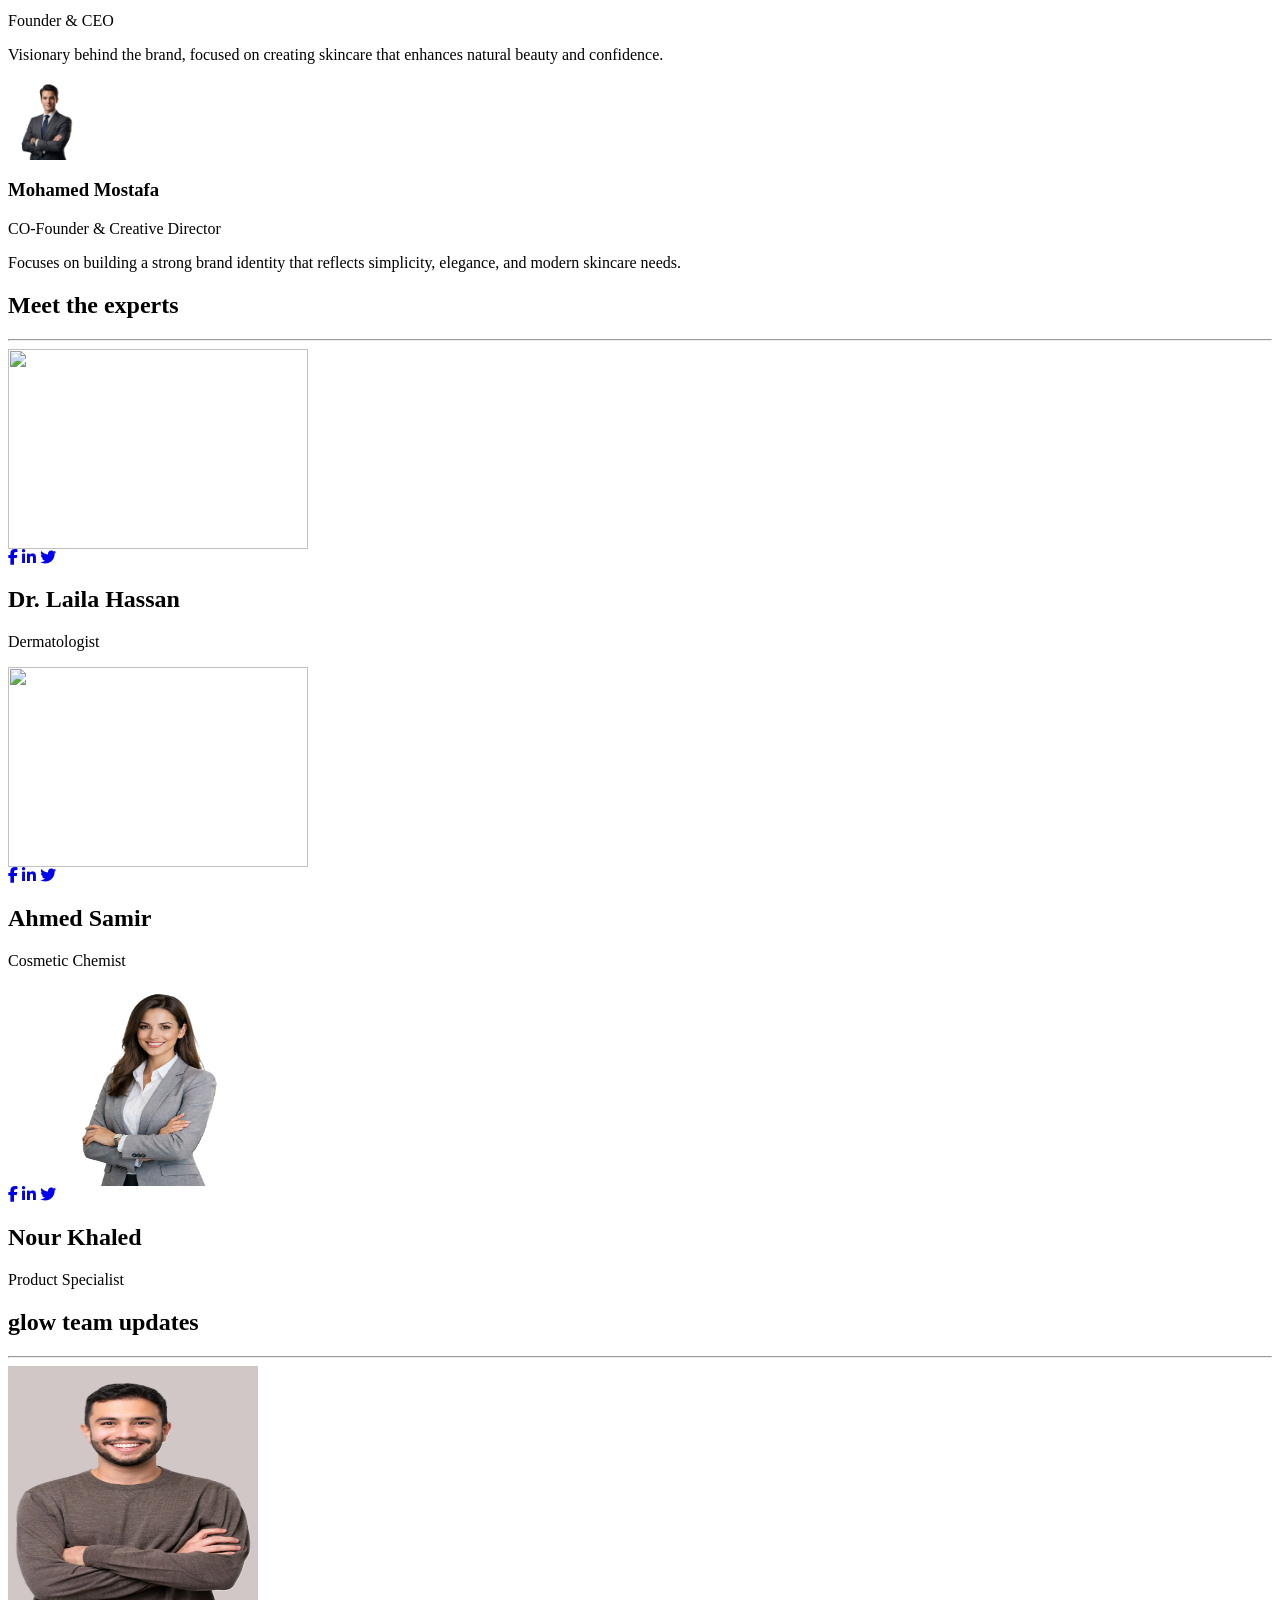
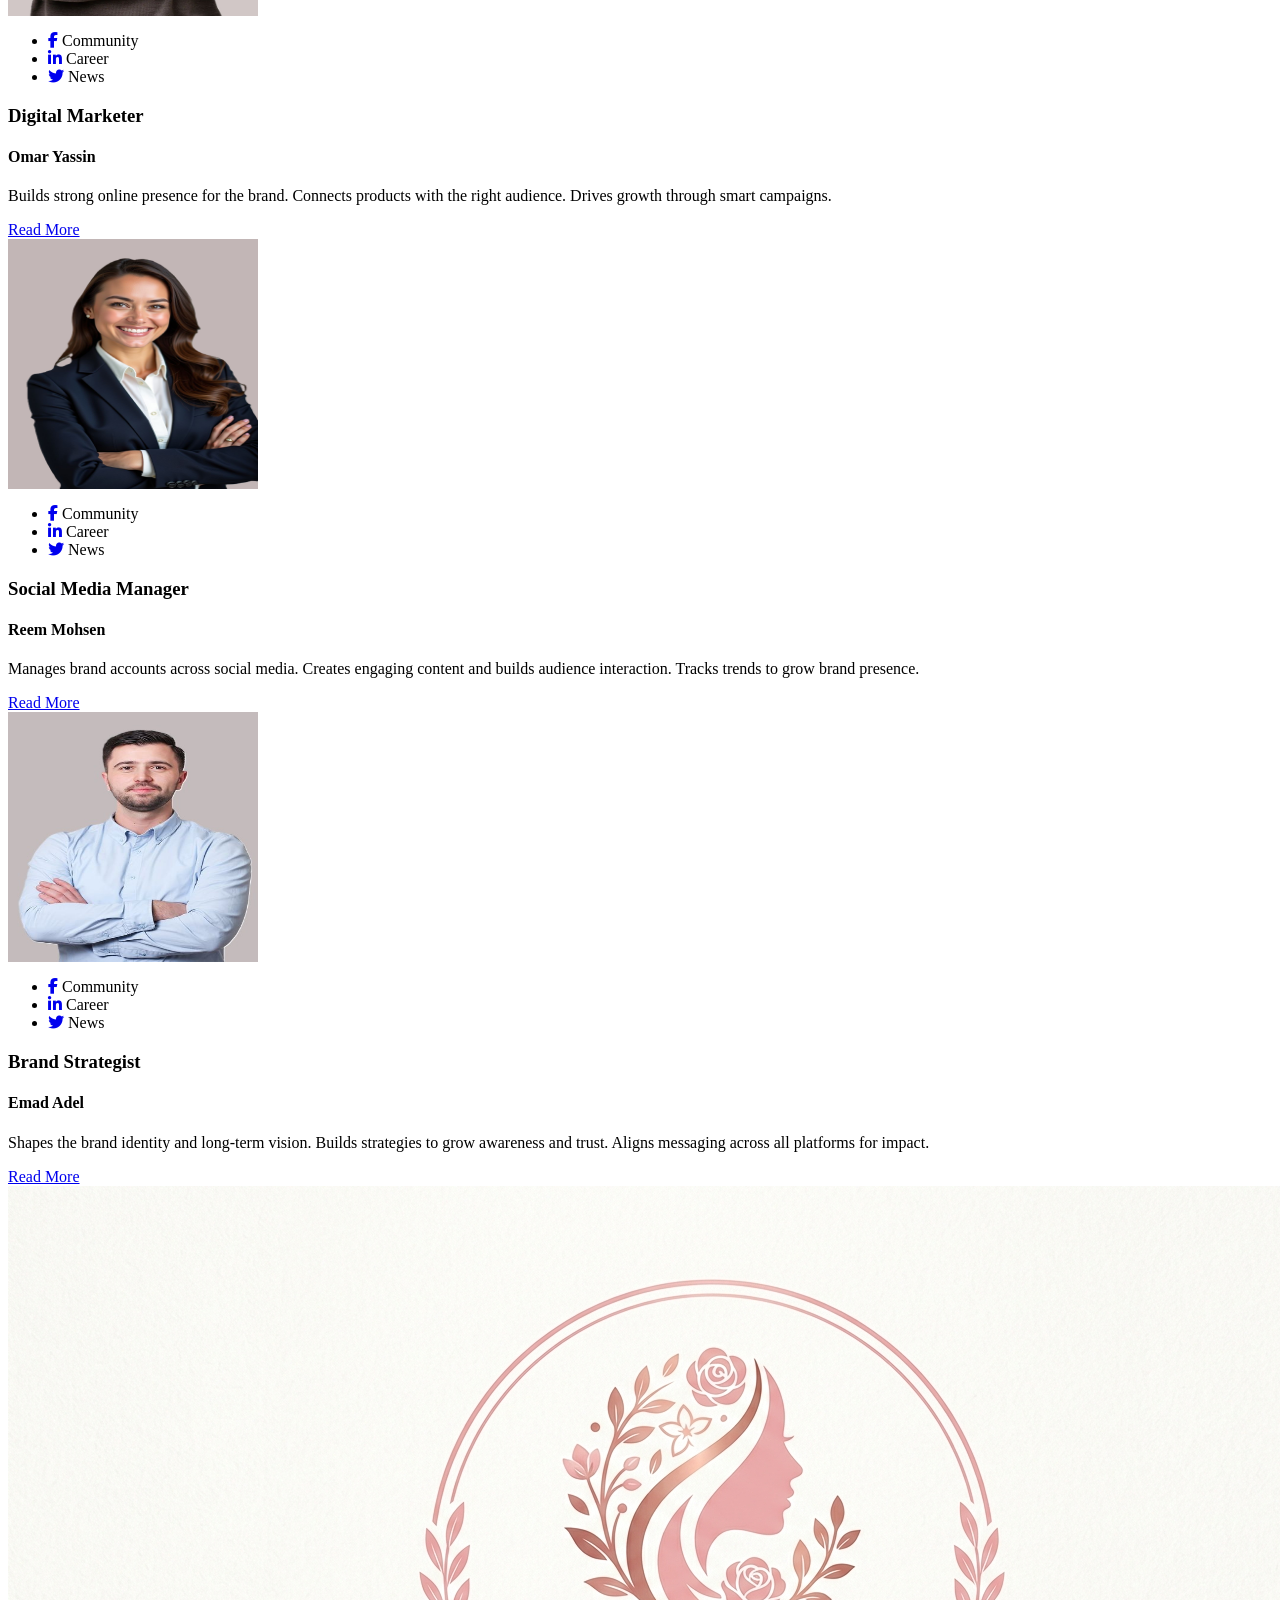
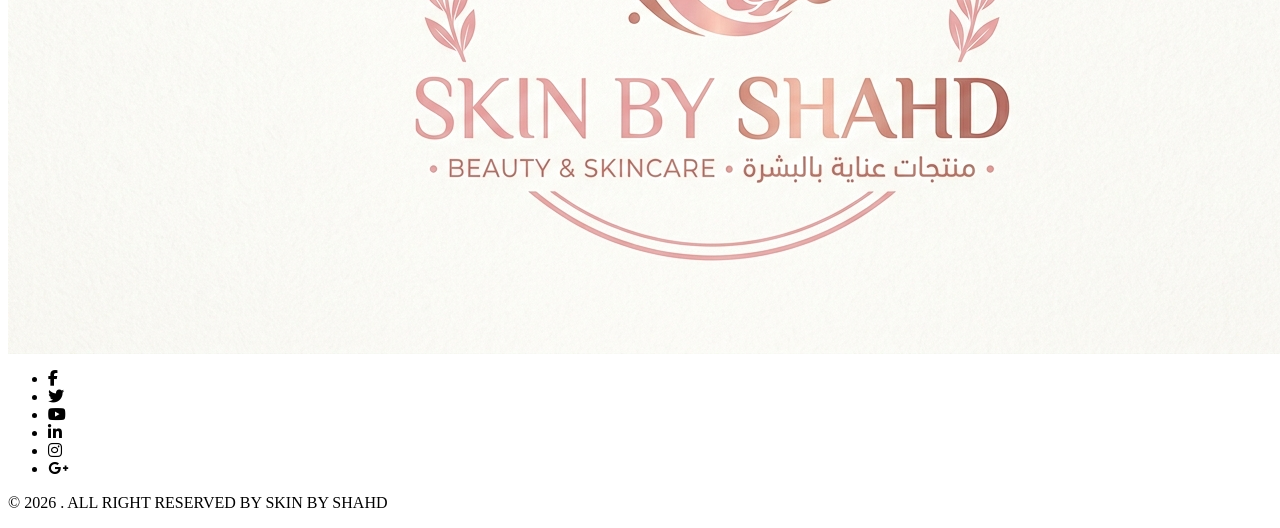
==== commit 5c55dd37: "update css and html layout fixes" ====
--- a/index.html
+++ b/index.html
@@ -82,7 +82,7 @@
                 <span class="sec3span">Glow Essence Serum</span>
                <div class="sec3icons" >
                 <a href="#" ><i class="fa-solid fa-heart sec3icon2"></i></a>
-                <a href="#" ><i class="fa-brands fa-pinterest sec3icon3"></i></a>
+                <a href="#" ><i class="fa-solid fa-cart-plus sec3icon3"></i></a>
             </div> <!-- /secicons -->
             </div> <!-- /sec3layer1 -->
         </div> <!-- /sec3div1 -->
@@ -94,7 +94,7 @@
                 <span class="sec3span">Hydra Silk Cream</span>
                <div class="sec3icons" >
                 <a href="#" ><i class="fa-solid fa-heart sec3icon2"></i></a>
-                <a href="#" ><i class="fa-brands fa-pinterest sec3icon3"></i></a>
+                <a href="#" ><i class="fa-solid fa-cart-plus sec3icon3"></i></a>
             </div> <!-- /secicons -->
             </div> <!-- /sec3layer2 -->
         </div> <!-- /sec3div2 -->
@@ -108,7 +108,7 @@
                 <span class="sec3span">Radiance Repair Lotion</span>
                <div class="sec3icons" >
                 <a href="#" ><i class="fa-solid fa-heart sec3icon2"></i></a>
-                <a href="#" ><i class="fa-brands fa-pinterest sec3icon3"></i></a>
+                <a href="#" ><i class="fa-solid fa-cart-plus sec3icon3"></i></a>
             </div> <!-- /secicons -->
             </div> <!-- /sec3layer3 --> 
         </div> <!-- /sec3div3 -->
@@ -119,7 +119,7 @@
                 <span class="sec3span">Pure Botanical Cleanser</span>
                <div class="sec3icons" >
                 <a href="#" ><i class="fa-solid fa-heart sec3icon2"></i></a>
-                <a href="#" ><i class="fa-brands fa-pinterest sec3icon3"></i></a>
+                <a href="#" ><i class="fa-solid fa-cart-plus sec3icon3"></i></a>
             </div> <!-- /secicons -->
             </div> <!-- /sec3layer4 --> 
         </div> <!-- /sec3div4 -->
@@ -131,7 +131,7 @@
                     <span class="sec3span">Velvet Skin Moisturizer</span>
                    <div class="sec3icons" >
                     <a href="#" ><i class="fa-solid fa-heart sec3icon2"></i></a>
-                    <a href="#" ><i class="fa-brands fa-pinterest sec3icon3"></i></a>
+                    <a href="#" ><i class="fa-solid fa-cart-plus sec3icon3"></i></a>
                 </div> <!-- /secicons -->
                 </div> <!-- /sec3layer5 --> 
         </div> <!-- /sec3div5 -->
@@ -143,7 +143,7 @@
                 <span class="sec3span">Night Renewal Elixir</span>
                <div class="sec3icons" >
                 <a href="#" ><i class="fa-solid fa-heart sec3icon2"></i></a>
-                <a href="#" ><i class="fa-brands fa-pinterest sec3icon3"></i></a>
+                <a href="#" ><i class="fa-solid fa-cart-plus sec3icon3"></i></a>
             </div> <!-- /secicons -->
             </div> <!-- /sec3layer6 --> 
         </div> <!-- /sec3layer6 -->
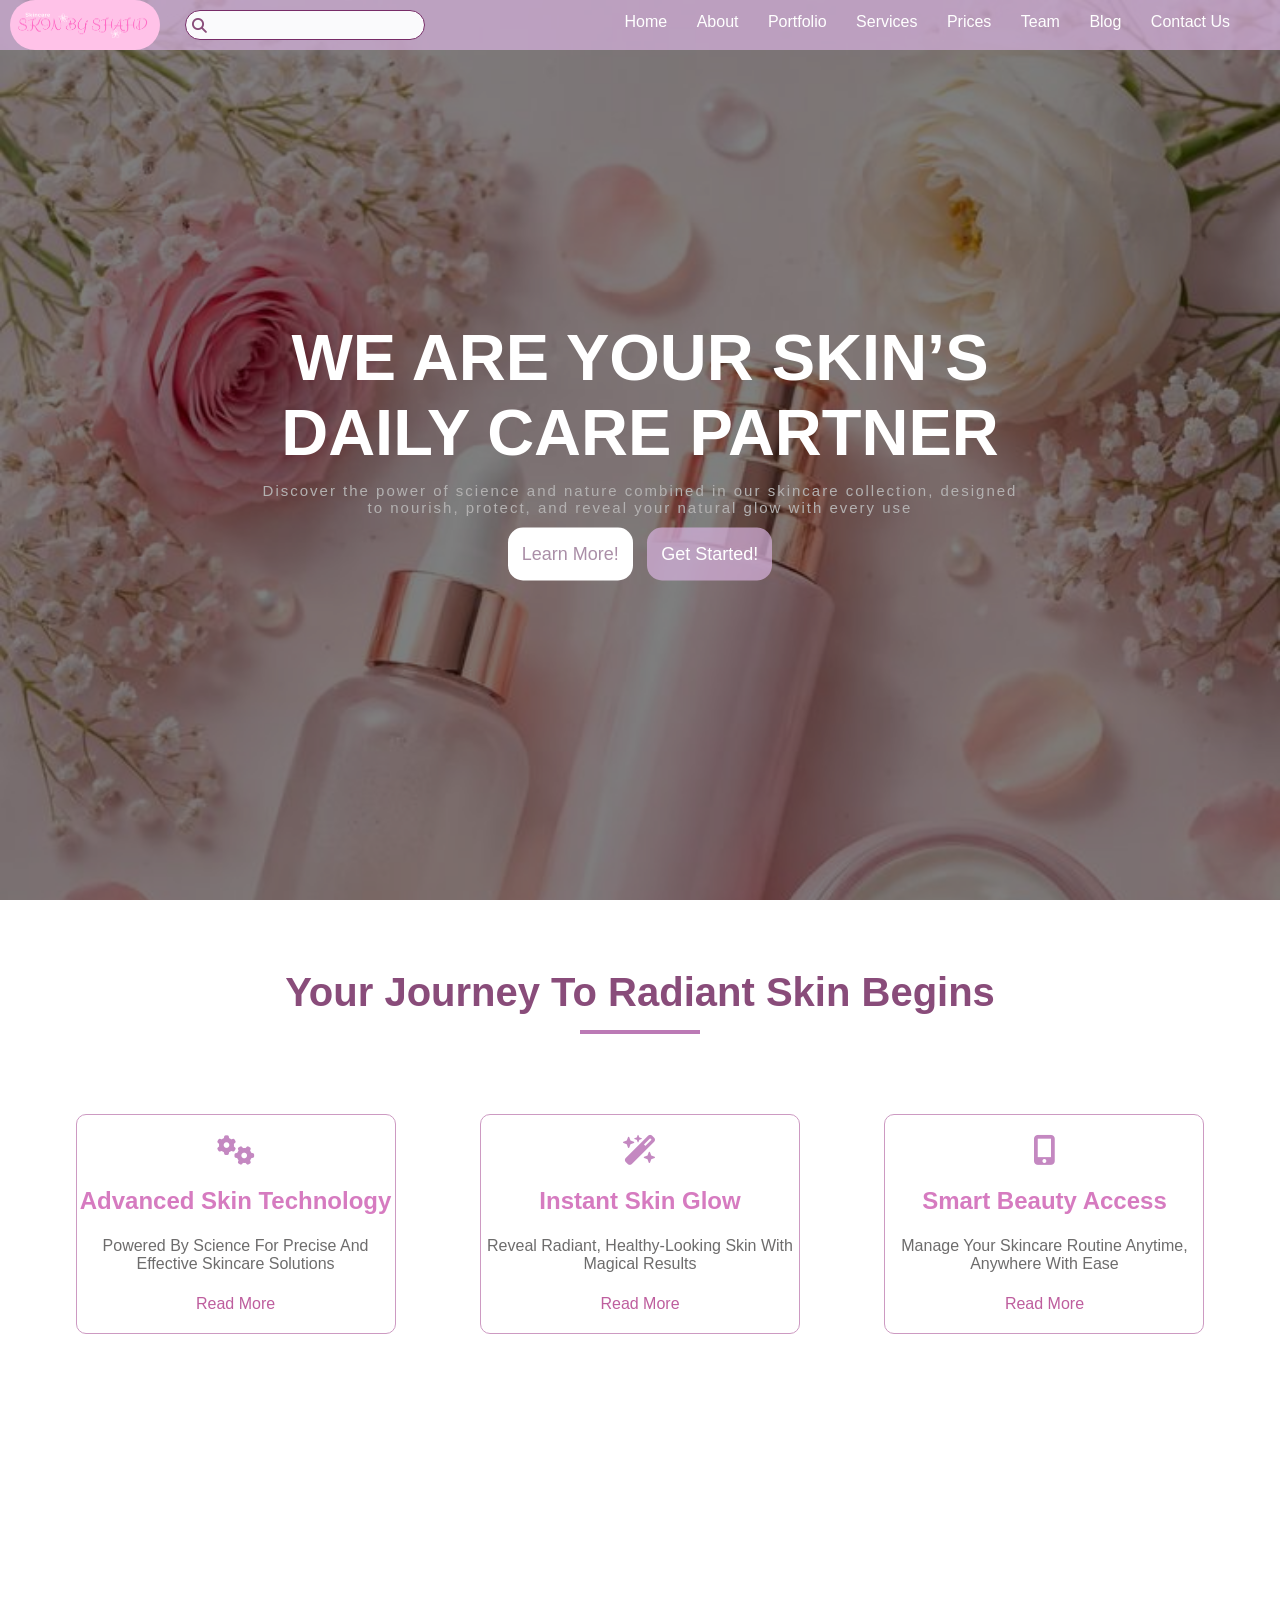
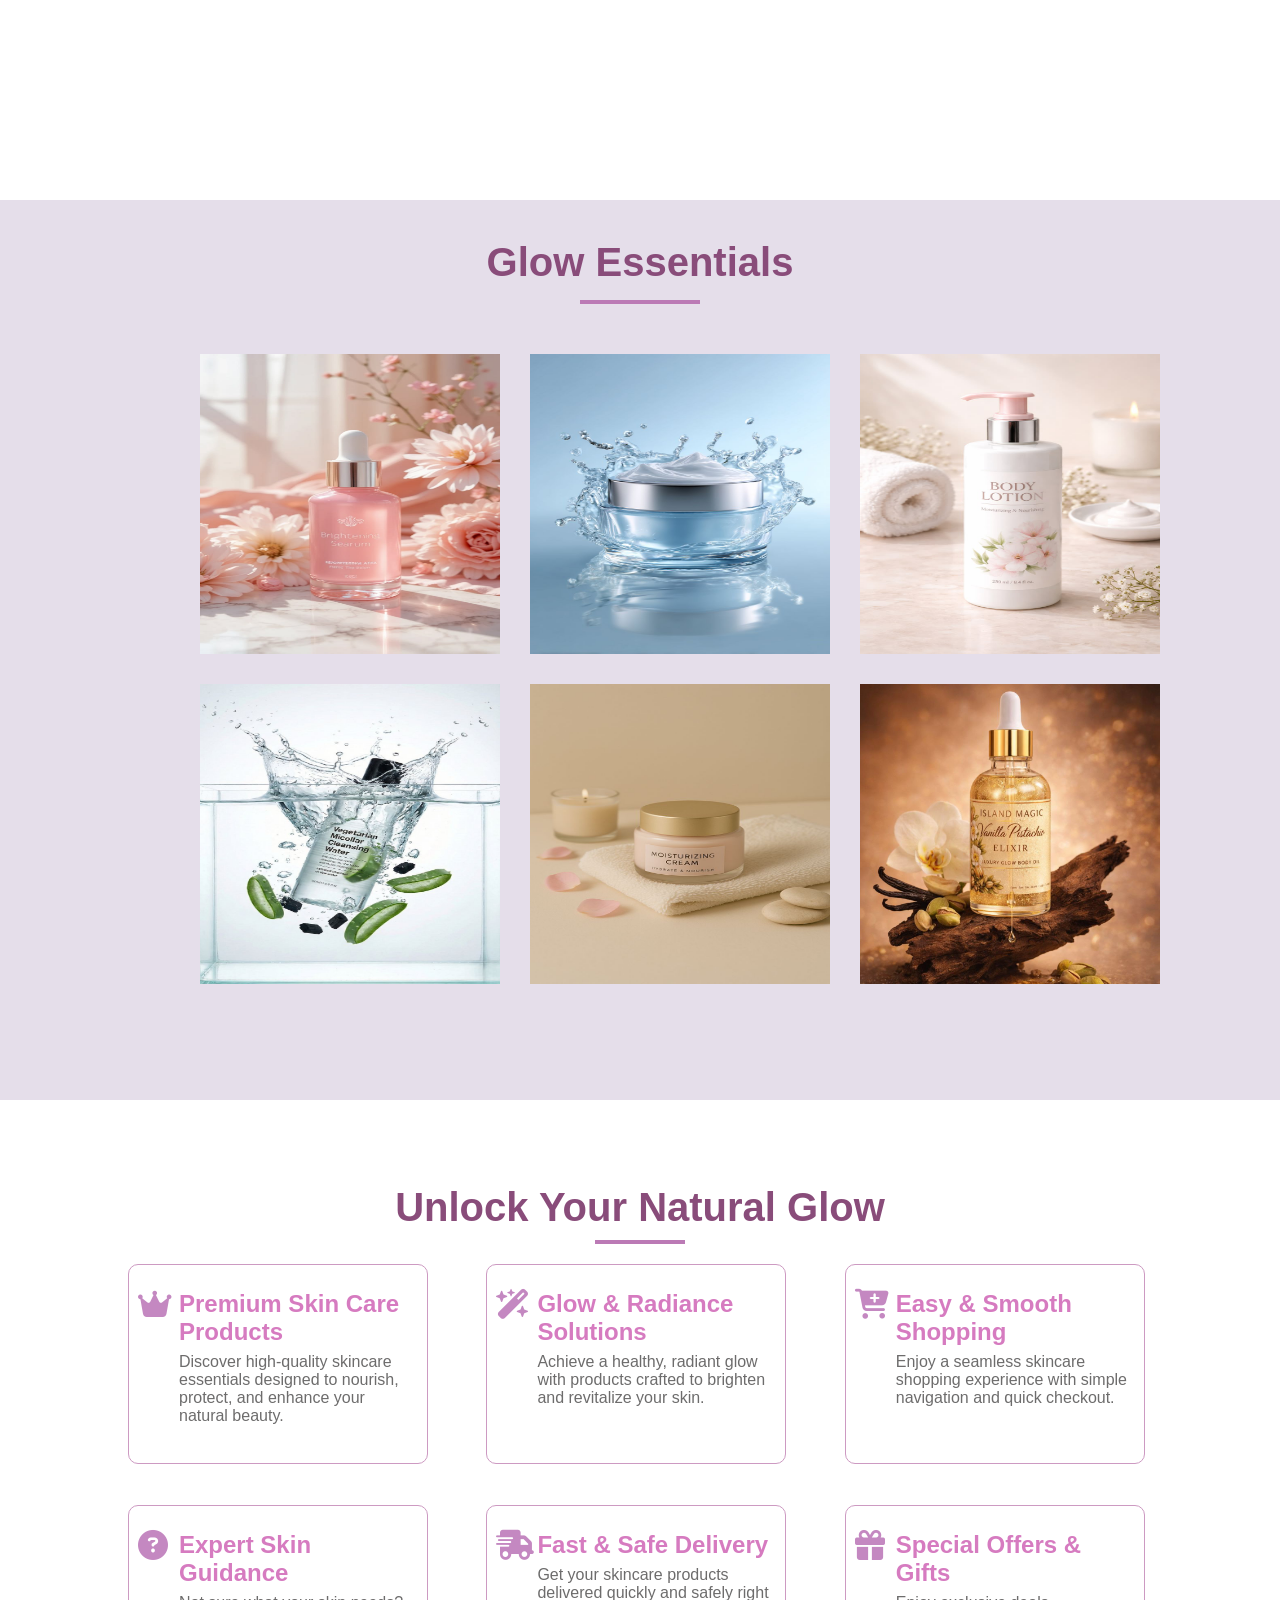
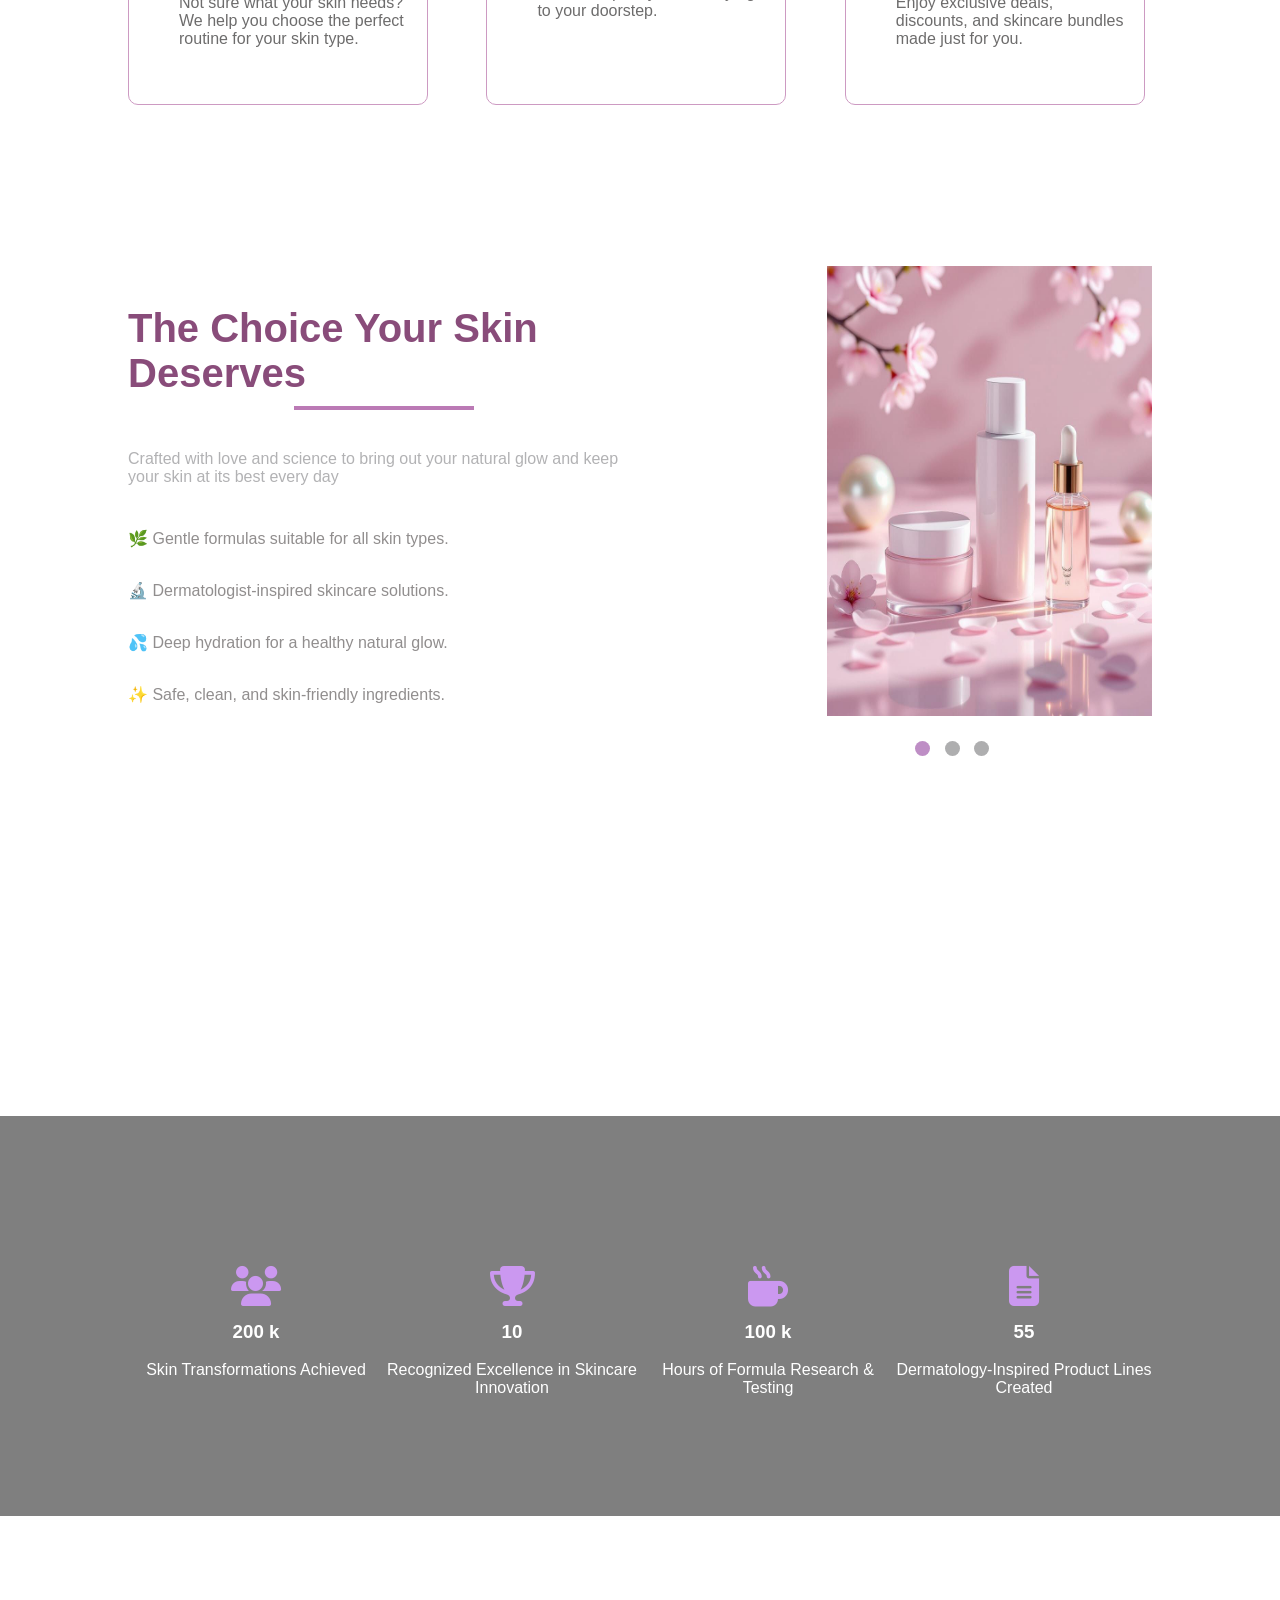
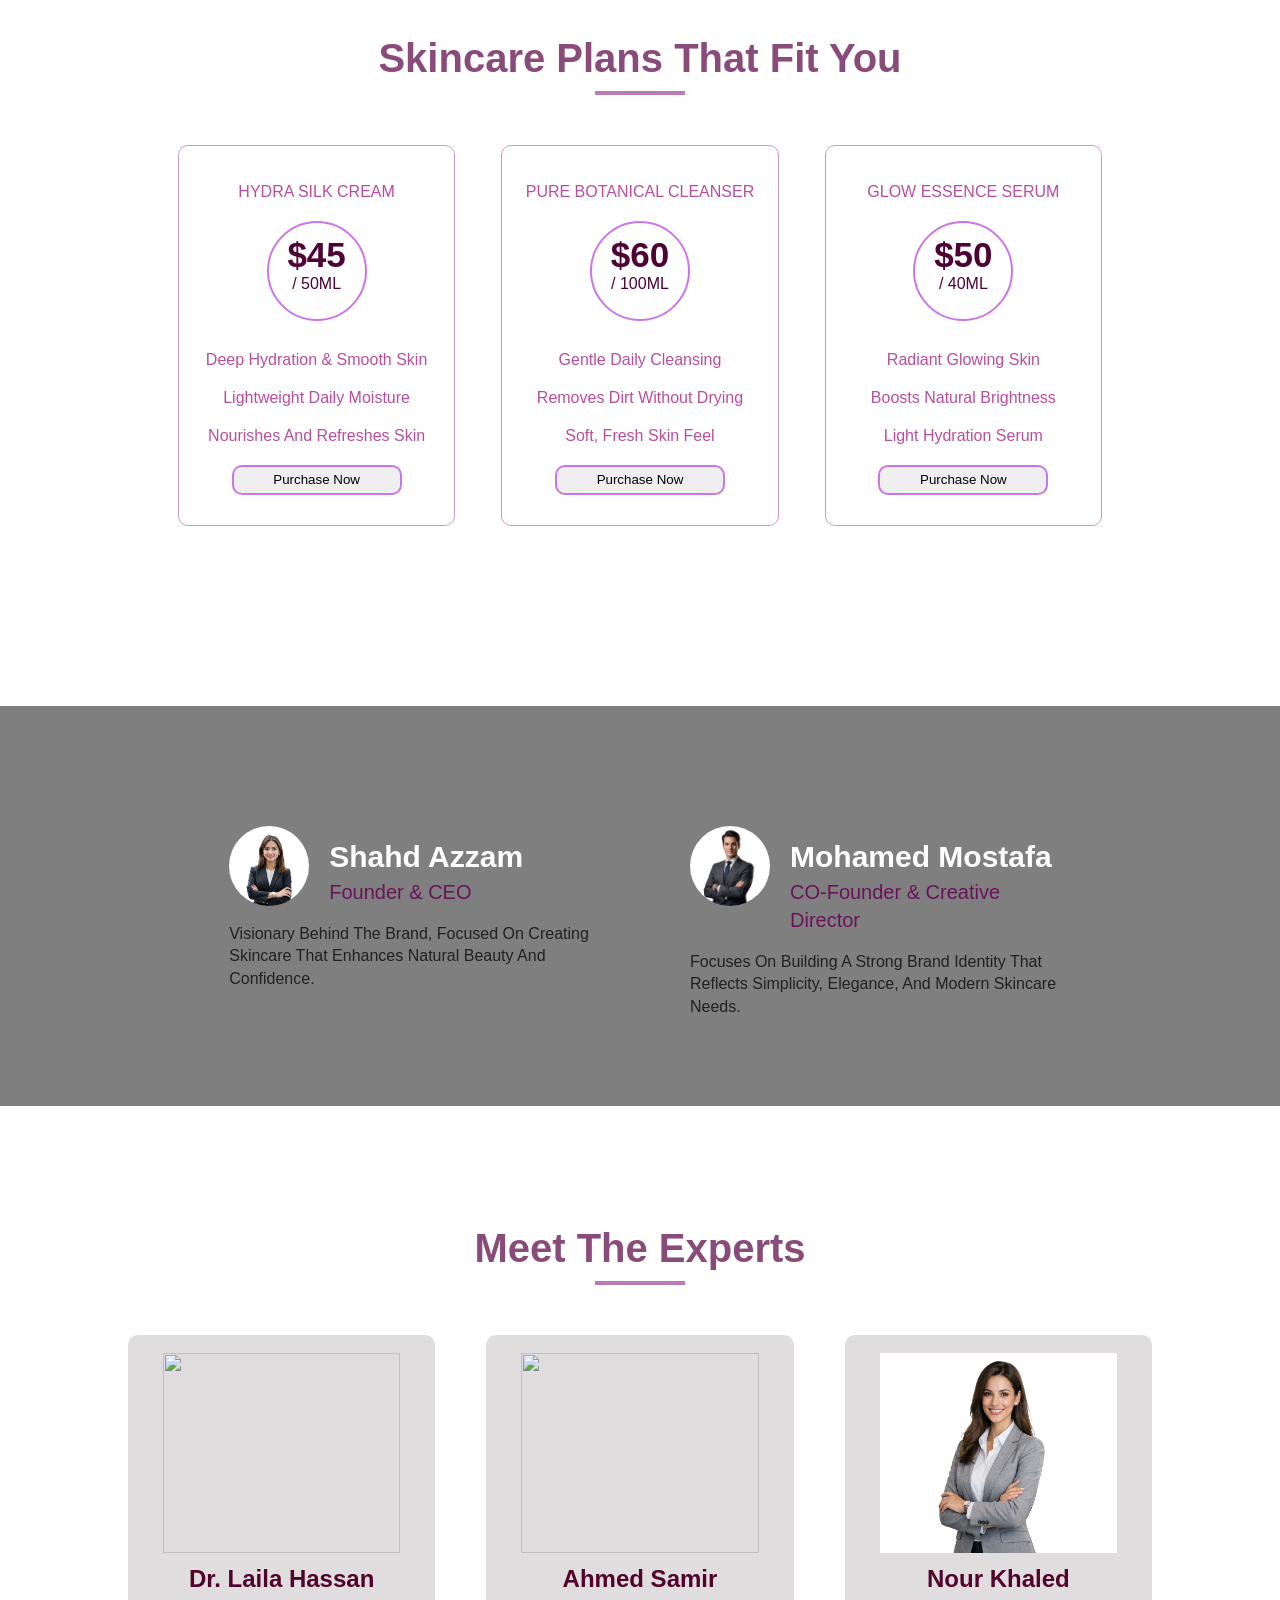
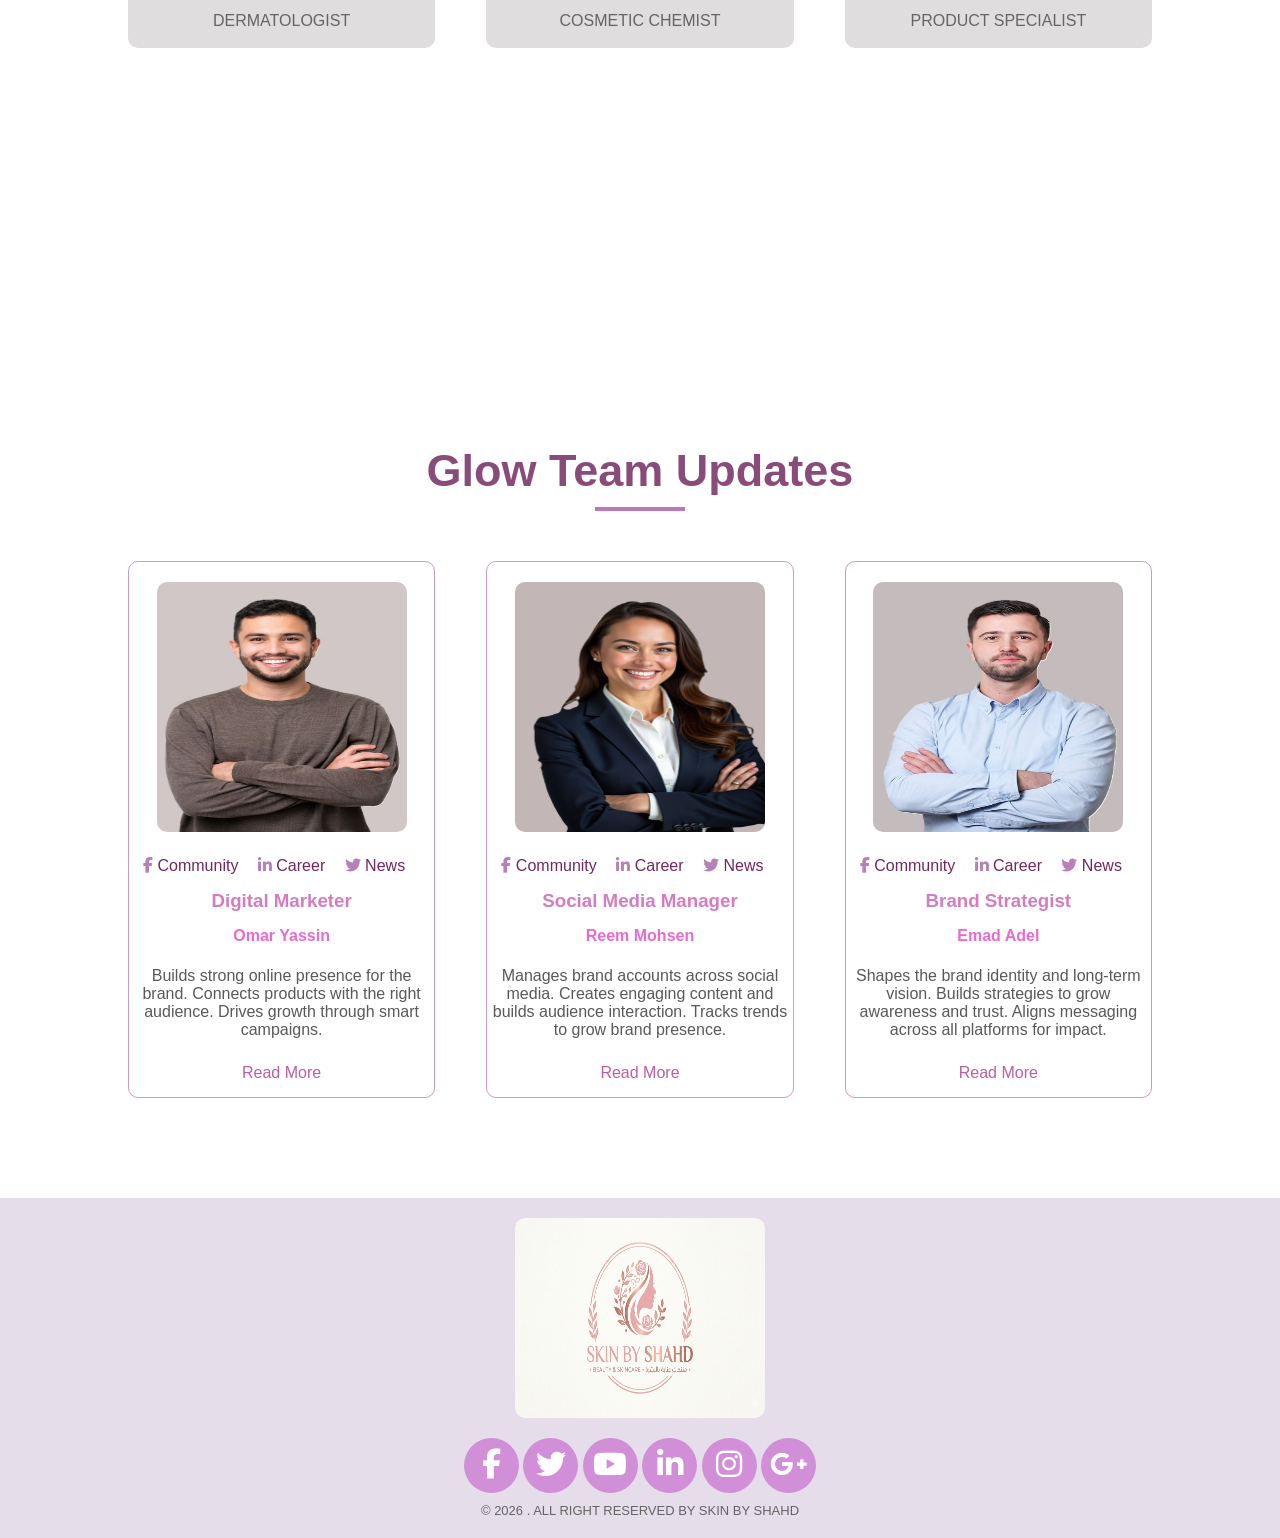
==== commit a7720883: "fix css path for github pages" ====
--- a/index.html
+++ b/index.html
@@ -1,7 +1,7 @@
 <HTML>
     <HEAD>
         <title>SKIN by Shahd</title>
-        <link rel="stylesheet" href="css/style.css">
+        <link rel="stylesheet" href="CSS/style.css">
         <meta charset="utf-8">
         <link rel="stylesheet" href="https://cdnjs.cloudflare.com/ajax/libs/font-awesome/6.5.1/css/all.min.css">
         
--- a/CSS/style.css
+++ b/CSS/style.css
@@ -0,0 +1,1145 @@
+*{
+    margin: 0;
+    padding: 0;
+    box-sizing: border-box;
+}
+body{
+    font-family:'Franklin Gothic Medium', 'Arial Narrow', Arial, sans-serif ;
+    height: 4000px;
+}
+.container{
+    position: relative;
+}
+.div1{
+    width: 100%;
+    height: 100vh;
+    background-image: url(../images/skincare.jpg);
+    position: relative;
+    background-size: cover;
+}
+.overlay{
+    position: absolute;
+    width: 100%;
+    height: 100%;
+    background-color: rgba(0, 0, 0, 0.5);
+}
+.header{
+    position:fixed ;
+    width: 100%;
+    height: 50px;
+    background-color:rgba(216, 179, 222, 0.7);
+    /* overflow: auto; */
+    padding-right:  25px;
+    margin-right: 25px;
+    z-index: 10; 
+}
+.img-1{
+    width: 150px;
+    height: 50px;
+    border-radius: 25px;
+    margin-left: 10px;
+    cursor: pointer;
+}
+[type="text"]{
+    position: relative;
+    width:240px ;
+    height: 30px;
+    background-color: rgb(250, 250, 252);
+    border-radius: 20px;
+    position: absolute;
+    margin-top: 10px;
+    margin-left: 25px;
+    border: 1px solid rgb(119, 44, 104) ;
+    padding-left: 30px;    
+}
+input:focus {
+    outline: 1px solid #894c7a;
+}
+.searchicon{
+   position: absolute;
+   top: 18px;
+   font-size: 15px;
+   margin-left: 32px;
+   color: #894c7a;
+   transition: 0.3s;
+   cursor: pointer;
+}
+.searchicon:hover{
+    transform: scale(1.1);
+}
+.headerlinks{
+    list-style: none;
+    float: right;
+}
+.headerlinks li{
+    margin-right: 25px;
+    margin-top: 13px; 
+    display: inline-block;
+}
+.headerlinks li a {
+    text-decoration: none;
+    color: #fff;
+    position: relative;
+    padding-bottom: 7px;
+}
+
+.headerlinks li a:after {
+    position: absolute;
+    content: "";
+    width: 0;
+    height: 2.5px;
+    bottom: 0;
+    left: 0;
+    background-color: rgb(112, 71, 115);
+    opacity: 0;
+}
+
+.headerlinks li a:hover:after {
+    width: 100%;
+    opacity: 0.8;
+    transition: 0.5s;
+}
+
+.list-dropdown {
+    position: relative;
+    display: inline-block;
+}
+
+.dropdown {
+    position: absolute;
+    width: 150px;
+    padding: 5px;
+    background-color: #fff;
+    text-align: center;
+    left: 0;
+    top: 150%;
+    visibility: hidden;
+    opacity: 0;
+    transition: opacity 0.5s;
+    z-index: 50;
+    border: 1px solid rgb(115, 50, 128);
+    border-radius: 10px;
+    margin-bottom: 5px;
+}
+
+.dropdown li a {
+    color: rgb(185, 138, 186);
+    display: block;
+    padding: 10px 0px;
+    text-align: center;
+    margin: 0;
+}
+.list-dropdown:hover .dropdown {
+    visibility: visible;
+    opacity: 1;
+}
+img {
+    transition: 0.3s;
+}
+
+img:hover {
+    transform: scale(1.1);
+}
+.dropdown li {
+    display: block;
+}
+.mainparagraph{
+    width: 60%;
+    color: #fff;
+    position: absolute;
+    top: 50%;
+    left: 50%;
+    transform: translate(-50% , -50%);
+    text-align: center;
+}
+.title2{
+    font-size: 65px;
+    text-transform: uppercase;
+}
+.paragraph1{
+    color: #b3b1b1;
+    font-size: 15px;
+    padding: 12px  0px;
+    letter-spacing: 2px;
+}
+.btn1{
+    
+    font-size: 18px;
+    border: 0;
+    border-radius: 15px;
+    cursor: pointer;
+    text-transform: capitalize;
+    padding: 16px 14px;
+    margin-right: 5px;
+    color: #aa8ea7 ;
+    background-color:#ffffff ;
+    transition: 0.3s;
+    
+}
+.btn1:hover{
+    transform: scale(1.1);
+    opacity: 0.5;
+}
+.btn2{
+    
+    font-size: 18px;
+    border: 0;
+    border-radius: 15px;
+    cursor: pointer;
+    text-transform: capitalize;
+    padding: 16px 14px;
+    margin-left: 5px;
+    color: #ffffff;
+    background-color: rgba(216, 179, 222, 0.7);
+    transition: 0.3s;
+}
+.btn2:hover{
+    transform: scale(1.1);
+    opacity: 0.5;
+}
+
+.h2welcome{
+    color: #894c7a;
+    text-align: center;
+    padding-top: 70px;
+    font-size: 40px;
+}
+.hrwelcome{
+    width: 120px;
+    border: 2px solid rgb(187, 122, 181);
+    margin: auto;
+    margin-top: 15px;
+    
+}
+.parent{
+    overflow: auto;
+    width: 100%;
+    height: 100vh;
+    text-align: center;
+    text-transform: capitalize;
+}
+.sec2div1 {
+    display: inline-block;
+    width: 320px;
+    height: 220px;
+    margin: 80px 40px 0;
+    text-align: center;
+    border: 1px solid rgb(205, 154, 194);
+    position: relative;
+    border-radius: 10px;
+    transition: 0.3s ease;
+}
+.sec2div1:hover {
+    transform: translateY(-12px);
+    box-shadow: 0 20px 30px rgba(0, 0, 0, 0.15);
+}
+.iconsec2{
+    font-size: 30px;
+    color: rgb(196, 136, 193);
+    padding-top: 20px;
+}
+.sec2link{
+    text-decoration: none;
+    color:rgb(190, 94, 158) ;
+    transition: 0.3s;
+    display: inline-block;
+}
+.sec2link:hover{
+    transform: scale(1.1);
+}
+.sec2h2{
+    color: #d67bc0 ;
+}
+.sec2h2 , .sec2p2 , .sec2link{
+    padding-top: 22px;
+}
+
+.sec2div1:hover .sec2link{
+    color:  rgb(119, 44, 104) ;
+}
+.sec2div1:hover .iconsec2{
+    color:rgb(119, 44, 104) ;
+    }
+.sec2div1:after{
+    position: absolute;
+    content: "";
+    width: 0;
+    height: 0;
+    top: 0;
+    left: 0;
+    background-color: rgb(214, 189, 208);
+    opacity: 0;
+    z-index: -1;
+    border-radius: 10px;
+}
+.sec2div1:hover::after{
+    width: 100%;
+    height: 100%;
+    opacity: 0.8;
+    transition: 0.5s;
+}
+ .sec2div1:hover .sec2h2 {
+    color: #fff;
+}
+.sec2p2{
+    color: rgb(109, 108, 108);
+}
+.sec2div1:hover .sec2p2{
+    color: rgb(52, 50, 51);
+}
+
+
+
+/* ////////////////////////////////////sec2/////////////////////////////////////////// */
+
+
+.sec3{
+    width: 100%;
+    background-color: rgb(229, 222, 234);
+    height: 100vh;
+    overflow: auto;  
+}
+.h2sec3{
+    color: #894c7a;
+    text-align: center;
+    padding-top: 40px;
+    font-size: 40px;
+    text-transform: capitalize;
+}
+.sec3div1{
+    float: left;
+    margin-left: 200px;
+    margin-top: 50px;
+    position: relative;
+    transition: 0.3s ease;
+   
+}
+.sec3div1:hover{
+    transform: scale(1.1);
+}
+.sec3layer1{
+    width: 100%;
+    height:100%;
+    background-color:rgba(0, 0, 0, 0.5);
+    line-height: normal;
+    position: absolute;
+    top: 0;
+    left: 0;
+    z-index: 1;
+    transition: 0.1s;
+    color: #fff;
+    text-align: center; 
+    visibility: hidden; 
+}
+
+.sec3div1:hover .sec3layer1{
+    visibility: visible;
+    opacity: 1;
+}
+.sec3icon2{
+    background-color: #fff;
+    width: 40px;
+    height: 30px;
+    padding-top: 7px;
+    text-align: center;
+    color: rgb(221, 155, 215);
+    font-size: 20px;
+    border-radius: 6px;
+}
+.sec3icon3{
+    background-color: #fff;
+    width: 40px;
+    height: 30px;
+    padding-top: 6px;
+    text-align: center;
+    color: rgb(221, 155, 215);
+    font-size: 20px;   
+    border-radius: 6px;
+}
+.sec3icon2:hover{
+    background-color:rgb(221, 155, 215) ;
+    color: #fff;
+    transition: 0.5s;
+}
+.sec3icon3:hover{
+    background-color:rgb(221, 155, 215) ;
+    color: #fff;
+    transition: 0.5s;
+}
+.sec3icons a{
+    display:inline-block;
+    position: relative;
+    top: 50px;
+}
+.h3category{
+    color: rgb(181, 181, 184);
+    text-transform: uppercase;
+    font-size: 30px;
+    padding-top: 30px;
+}
+.sec3span{
+    position: relative;
+    top: 20px; 
+}
+/* ////////////////////// */
+.sec3div2{
+    float: left;
+    margin-left: 30px;
+    margin-top: 50px;
+    position: relative;
+    transition: 0.3s ease;
+}
+.sec3div2:hover{
+    transform: scale(1.1);
+}
+.sec3layer2{
+    width: 100%;
+    height:100%;
+    background-color:rgba(0, 0, 0, 0.5);
+    line-height: normal;
+    position: absolute;
+    top: 0;
+    left: 0;
+    z-index: 1;
+    transition: 0.1s;
+    color: #fff;
+    text-align: center;
+    visibility: hidden; 
+}
+.sec3div2:hover .sec3layer2{
+    visibility: visible;
+    opacity: 1;
+} 
+/* ////////////////// */
+.sec3div3{
+    float: left; 
+    margin-left: 30px;
+    margin-top: 50px;
+    position: relative;
+    transition: 0.3s ease;
+}
+.sec3div3:hover{
+    transform: scale(1.1);
+}
+.sec3layer3{
+    width: 100%;
+    height:100%;
+    background-color:rgba(0, 0, 0, 0.5);
+    line-height: normal;
+    position: absolute;
+    top: 0;
+    left: 0;
+    z-index: 1;
+    transition: 0.1s;
+    color: #fff;
+    text-align: center;
+    visibility: hidden; 
+}
+
+.sec3div3:hover .sec3layer3{
+    visibility: visible;
+    opacity: 1;
+} 
+/* //////////////////////////////// */
+.sec3div4{
+    float: left;
+    margin-left: 200px;
+    margin-top: 30px;
+    position: relative;
+    transition: 0.3s ease;
+}
+.sec3div4:hover{
+    transform: scale(1.1);
+}
+.sec3layer4{
+    width: 100%;
+    height:100%;
+    background-color:rgba(0, 0, 0, 0.5);
+    line-height: normal;
+    position: absolute;
+    top: 0;
+    left: 0;
+    z-index: 1;
+    transition: .1s;
+    color: #fff;
+    text-align: center;
+    visibility: hidden;       
+}
+.sec3div4:hover .sec3layer4{
+    visibility: visible;
+    opacity: 1;
+} 
+/* /////////////////// */
+.sec3div5{
+    float: left;
+    margin-left: 30px;
+    margin-top: 30px;
+    position: relative;
+    transition: 0.3s ease;
+}
+.sec3div5:hover{
+    transform: scale(1.1);
+}
+.sec3layer5{
+    width: 100%;
+    height:100%;
+    background-color:rgba(0, 0, 0, 0.5);
+    line-height: normal;
+    position: absolute;
+    top: 0;
+    left: 0;
+    z-index: 1;
+    transition: .1s;
+    color: #fff;
+    text-align: center;
+    visibility: hidden;      
+}
+
+.sec3div5:hover .sec3layer5{
+    visibility: visible;
+    opacity: 1;
+} 
+/* //////////////////////// */
+.sec3div6{
+    float: left;
+    margin-left: 30px;
+    margin-top: 30px;
+    position: relative;
+    transition: 0.3s ease;
+}
+.sec3div6:hover{
+    transform: scale(1.1);
+} 
+.sec3layer6{
+    width: 100%;
+    height:100%;
+    background-color:rgba(0, 0, 0, 0.5);
+    line-height: normal;
+    position: absolute;
+    top: 0;
+    left: 0;
+    z-index: 1;
+    transition: .1s;
+    color: #fff;
+    text-align: center;
+    visibility: hidden;   
+}
+.sec3div6:hover .sec3layer6{
+    visibility: visible;
+    opacity: 1;
+} 
+/*-----------------------------------/sec3------------------------------------- */
+.containersec4{
+    width: 80%;
+    margin: auto;
+}
+.sec4h2{
+    color: #894c7a;
+    text-align: center;
+    padding-top: 85px;
+    font-size: 40px;
+    text-transform: capitalize;
+}
+.hrsec4{
+    width: 90px;
+    border: 2px solid rgb(187, 122, 181);
+    margin: auto;
+    margin-top: 10px; 
+} 
+.offeritem{
+    width: 300px;
+    height: 200px;
+    border: 1px solid rgb(205, 154, 194);
+    padding: 25px 15px 30px 50px;
+    border-radius: 10px;
+    transition: 0.3s ease;
+}
+.offeritem:hover {
+    transform: translateY(-12px);
+    box-shadow: 0 20px 30px rgba(0, 0, 0, 0.15);
+}
+.parentsec4{
+    overflow: auto;  
+}
+.offerdiv{
+    float: left;
+    width: 30%;
+    margin: 2%  0%;
+    position: relative;
+}
+.item2{
+    margin: 2% 5%;
+}
+
+.offeritem h2{
+color: #d67bc0;
+}
+    
+p {
+    color: rgb(109, 108, 108);
+    padding-top: 7px;
+}
+.aaaaa{
+        position: absolute;
+    left: 10px ;
+    top: 25px;
+    font-size: 30px;
+    color: rgb(196, 136, 193);
+} 
+.offeritem:after{
+    position: absolute;
+    content: "";
+    width: 0;
+    height: 0;
+    top: 0;
+    left: 0;
+    background-color: rgb(214, 189, 208);
+    opacity: 0;
+    z-index: -1;
+}
+.offeritem:hover::after{
+    width: 300px;
+    height: 200px;
+    opacity: 0.8;
+    transition: 0.5s;
+    border-radius: 10px;
+}
+.offeritem:hover p{
+    color: rgb(52, 50, 51);
+}
+.offeritem:hover h2{
+    color: rgb(119, 44, 104);
+}
+.offeritem:hover  .aaaaa{
+    color: rgb(119, 44, 104);
+}
+
+/* ------------------------------------------------- */
+.sec5container{
+    width: 80%;
+    margin: auto;   
+}
+.parentsec5{
+    height: 100vh;
+    overflow: auto;
+    padding-top: 50px;
+    margin-top: 90px;
+}
+.divchooseus1{
+    float: left;
+    width: 50%;
+}
+.divchooseus2{
+    width: 50%;
+    float: left;
+    padding-left:187px;
+}
+.sec5title{
+    padding-top: 40px;
+}
+
+.sec5h2{
+    text-transform: capitalize;
+    font-size: 40px;
+    color: #894c7a;
+}
+.sec5hr{
+    width: 180px;
+    border: 2px solid rgb(187, 122, 181);
+    margin: auto;
+    margin-top: 10px;    
+}
+.sec5p{
+    color: rgb(178, 178, 180);
+    padding-top: 40px;
+}
+.sec5listul{
+    list-style: none;
+    padding-top: 25px;
+}
+.sec5listul li{
+    margin-bottom: 15px;
+    color: rgb(145, 142, 142);
+    transition: 0.3s ease;
+}
+.sec5listul li:hover{
+    transform: translateY(-5px);
+    color: #d18fd8;
+}
+.sec5bullet{
+    text-align: center;
+    margin-left: -75px;
+    margin-top: 15px;
+    list-style: none;
+}
+.sec5bullet li.active{
+    background-color: rgb(190, 142, 197);
+}
+.sec5bullet li{
+    width: 10px;
+    height: 10px;
+    border-radius: 50%;
+    margin: 10px 5px;
+    display: inline-block;
+    width: 15px;
+    height: 15px;
+    border-radius: 50%;
+    background-color: rgb(174, 174, 175);
+}
+.sec5bullet li:hover{
+    background-color: rgb(190, 142, 197);
+}
+.sec6parent{
+    width: 100%;
+    height: 400px;
+    background-image: url(../images/skincare-3.jpg);
+    position: relative;
+    background-size: cover;
+    background-attachment: fixed;
+}
+.overlay {
+    position: absolute;
+    width: 100%;
+    height: 100%;
+    top: 0;
+    left: 0;
+    background-color: rgba(0, 0, 0, 0.5);
+}
+.sec6-container{
+    width: 80%;
+    margin: auto;
+}
+.sec6items{
+    padding-top: 150px;
+   overflow: auto;
+}
+.sec6item{
+    float: left;
+    text-align: center;
+    width: 25%;
+}
+.sec6-item-icon{
+    color: #cb98f0;
+    margin-bottom: 15px;
+    font-size: 40px;
+}
+.sec6-item-title{
+    color: #fff;
+}
+.sec6-item-text{
+    color: #fff;
+}
+/* ---------------------/------------------------------ */
+.pricing{
+   padding-top: 120px;
+   text-align: center; 
+}
+.pricing-container{
+    width: 80%;
+    margin: auto;
+}
+.pricing-divs{
+    overflow: auto;
+    padding: 50px;
+}
+
+.pricimg-div1{
+    width: 30%;
+    border: 1px solid rgb(205, 154, 194);
+    padding: 30px 15px;
+    float: left;
+    text-align: center;
+    border-radius: 10px;
+    position: relative;
+    transition: 0.3s ease;
+}
+.pricimg-div1:hover{
+    transform: translateY(-12px);
+    box-shadow: 0 20px 30px rgba(0, 0, 0, 0.15);
+}
+.pricing-title{
+    color: #894c7a;
+    font-size: 40px;
+}
+.div-pric2{
+    margin: 0 5%;
+}
+.pricimg-div1-p{
+    text-transform: uppercase;
+    color: #b94d9e;
+}
+.pricing-div1-plan{
+    width: 100px;
+    height: 100px;
+    border-radius: 50%;
+    border: 2px solid rgb(203, 118, 231);
+    margin: 20px auto;
+    padding: 12px 0;
+    color: #4f0334;
+}
+.h3-dollar{
+font-size: 35px;
+}
+.span-plan {
+text-transform: uppercase;
+}
+.pricing-ul,.pricing-btn{
+    list-style: none;
+    text-transform: capitalize;
+}
+.pricing-ul li{
+    padding: 10px 0;
+    color: #b94d9e;
+}
+.pricing-btn{
+    width: 170px;
+    height: 30px;
+    border: 2px solid  rgb(203, 118, 231);
+    margin-top: 10px;
+    border-radius: 10px;
+    cursor: pointer;
+    transition: 0.3s;
+}
+.pricing-btn:hover{
+    background-color: rgb(212, 161, 228);
+    color: white;
+    transition: 0.5s;
+    transform: scale(1.1);
+}
+.pricimg-div1:after{
+    position: absolute;
+    content: "";
+    width: 100%;
+    height: 0;
+    top: 0;
+    left: 0;
+    background-color: rgb(214, 189, 208);
+    transition: .5s;
+    opacity: .5;
+    border-radius: 10px;
+    z-index: -1;
+}
+.pricimg-div1:hover:after{
+width: 100%;
+height: 100%;
+opacity: 0.5;
+transition: 0.5s;
+}
+.pricimg-div1:hover .pricing-div1-plan {
+    border: 2px solid rgb(150, 17, 117); 
+}
+.pricimg-div1:hover .pricimg-div1-p {
+color: rgb(150, 17, 117) ;
+}
+/* -----------/--------------------------- */
+.parent-about{
+    width: 100%;
+    height: 400px;
+    background-image: url(../images/skincare-4.jpg);
+    position: relative;
+    background-size: cover;
+    background-attachment: fixed;
+    margin-top: 130px;
+}
+.overlay-about {
+    position: absolute;
+    width: 100%;
+    height: 100%;
+    top: 0;
+    left: 0;
+    background-color: rgba(0, 0, 0, 0.5);
+}
+.container-about{
+    width: 80%;
+    margin: auto;
+}
+.about-content{
+    margin: auto;
+    width: 90%;
+    height: 100%;
+    overflow: auto;
+}
+.about-item1{
+    width: 50%;
+    height: 100%;
+    float: left;
+    transition: 0.3s ease;
+}
+.about-item1-info{
+    text-transform: capitalize;
+    padding: 130px 40px 10px 150px;
+    position: relative;
+    line-height: 1.4;
+}
+.about-item1:hover {
+    transform: translateY(-10px);
+}
+.about-item1-info img{
+    border-radius: 50%;
+    position: absolute;
+    left: 50px;
+    top: 120px;
+}
+.about-p{
+    margin: 0px 30px 0px 50px;
+    line-height: 1.4;
+    text-transform: capitalize;
+    color: rgb(33, 33, 33);
+}
+.about-item1-info h3{
+    font-size: 30px;
+    color: #fff;
+}
+.about-item1-info span{
+    color: rgb(105, 20, 90);
+    font-size: 20px;
+}
+.team-title{
+    padding-top: 120px;
+}
+.team-title h2{
+    text-align: center;
+    text-transform: capitalize;
+    font-size: 40px;
+    color: #894c7a;
+}
+/* ------------------------------------------------ */
+.team-container{
+    width: 80%;
+    margin: auto;
+}
+.team-parent{
+    overflow: auto;
+    height: 100vh;
+    margin-top: 50px;
+}
+.team-items{
+    float: left;
+    width: 30%;
+    background-color:rgb(223, 221, 221);
+    text-align: center;
+    padding: 18px 14px;
+    position: relative;
+    border-radius: 10px;
+}
+.team-item2{
+    margin: 0px 5%;
+}
+.team-div1-img1{
+    width: 85%;
+    margin: auto;
+    position: relative;
+}
+.team-div1-img1 img{
+    width: 100%;
+}
+.team-icons{
+    position: absolute;
+    width: 100%;
+    height: 100%;
+    top: 0;
+    left: 0;
+    background-color: rgba(0, 0, 0, 0.5);
+    visibility: hidden;
+}
+.team-items:hover .team-icons{
+    visibility: visible;
+}
+.team-icons a{
+    width: 40px;
+    height: 40px;
+    display: block;
+    color: #fff;
+    background-color: rgb(196, 136, 193);
+    margin-left: auto;
+}
+.team-icons a i{
+    line-height: 40px;
+}
+.team-info-title{
+    text-transform: capitalize;
+    color: rgb(82, 3, 44);
+    padding: 12px 0px;
+}
+.team-info-paragraph{
+    text-transform: uppercase;
+    color: rgb(102, 100, 100);
+}
+.team-items:hover .team-info-title{
+    color: #fff;
+    z-index: 6;
+}
+.team-items:hover .team-info-paragraph{
+    color: rgb(201, 108, 201);
+}
+.team-items:after{
+    position: absolute;
+    content: "";
+    width: 100%;
+    height: 0;
+    top: 0;
+    left: 0;
+    background-color:rgb(214, 189, 208);
+    transition: .5s;
+    opacity: .5;
+    border-radius: 10px;
+}
+.team-items:hover:after{
+    width: 100%;
+    height: 100%;
+    opacity: 0.5;
+    transition: 0.5s;
+}
+/* -------/-------------------------------------------------------- */
+.news-title{
+    margin-top: -190px;
+    text-align: center;
+    text-transform: capitalize;
+    font-size: 30px;
+    color: #894c7a;
+}
+.news-container{
+    width: 80%;
+    margin: auto;
+}
+.news-parent{
+    height: auto;
+    margin-top: 50px;
+    overflow: auto;
+}
+.news-item{
+    width: 30%;
+    text-align: center;
+    height: auto;
+    float: left;
+    border: 1px solid rgb(205, 154, 194);
+    border-radius: 10px;
+    position: relative;
+}
+.news-item:after{
+    position: absolute;
+    content: "";
+    width: 100%;
+    height: 0;
+    top: 0;
+    left: 0;
+    background-color: rgb(214, 189, 208);
+    transition: 0.5s;
+    opacity: 0.5;
+    border-radius: 10px;
+    z-index: -1;
+}
+.news-item:hover:after{
+    width: 100%;
+    height: 100%;
+    opacity: 0.5;
+    transition: 0.5s;
+}
+.news-item:hover .news-icons ul{
+    color: rgb(146, 59, 161);
+}
+.news-item:hover h3{
+    color: #fff;
+}
+.news-item:hover h4{
+    color: #948f96;
+}
+.news-item:hover .news-icons p{
+    color: rgb(122, 61, 116);
+}
+.news-icons ul{
+    list-style: none;
+    color: #73275e;
+}
+.news-icons ul li{
+   display: inline-block;
+   margin-right: 15px;
+   margin-top: 25px;
+}
+.news-icons h3{
+   margin: 15px 0px;
+   color: #c13fa4ae;
+}
+.news-icons h4{
+   margin: 15px 0px;
+   color: #e026b8ae;
+}
+.news-icons{
+    margin-bottom: 15px;
+}
+.news-read-more{
+    text-decoration: none;
+    color: rgb(190, 94, 158);
+    display: inline-block;
+    transition: 0.3s;
+}
+.news-read-more:hover{
+    transform: scale(1.1);
+}
+.news-icons p{
+    margin-bottom: 25px;
+    color: rgb(90, 88, 88);
+}
+.news-item img{
+    border-radius: 10px;
+    margin-top: 20px;
+}
+.mg{
+    margin: 0px 5%;
+}
+.ffff{
+    color: rgb(184, 128, 186);
+}
+/* /-------------------------------------------------------- */
+.footer{
+    width: 100%;
+    background-color: rgb(229, 222, 234);
+    padding: 20px 0px;
+    margin-top: 100px;
+    margin-bottom: 0;
+}
+.content-footer{
+    margin: auto;
+    height: 300px;
+    width: 40%;
+    text-align: center;
+}
+.img-footer , .img-footer img{
+    width:250px;
+    height: 200px;
+    margin: auto;
+    border-radius: 10px;
+}
+.img-footer{
+    height: 30%;
+}
+.ul-footer{
+    list-style: none;
+    padding-top: 130px;
+}
+.ul-footer li{
+    display: inline-block;
+}
+.footer-icon{
+    width: 55px;
+    height: 55px;
+    background-color: #d18fd8;
+    text-align: center;
+    padding-top: 11px;
+    color: #fff;
+    border-radius: 50%;
+    margin: 0px 0px;
+    font-size: 30px;
+    cursor: pointer;
+}
+.footer-icon:hover{
+    background-color: #9d618e; 
+    color: #fff;
+    transition: 0.5s;
+    opacity: 1;
+}
+.ul-footer p{
+    padding-top: 10px;
+    color: rgb(100, 100, 100);
+    font-size: 13px;
+}
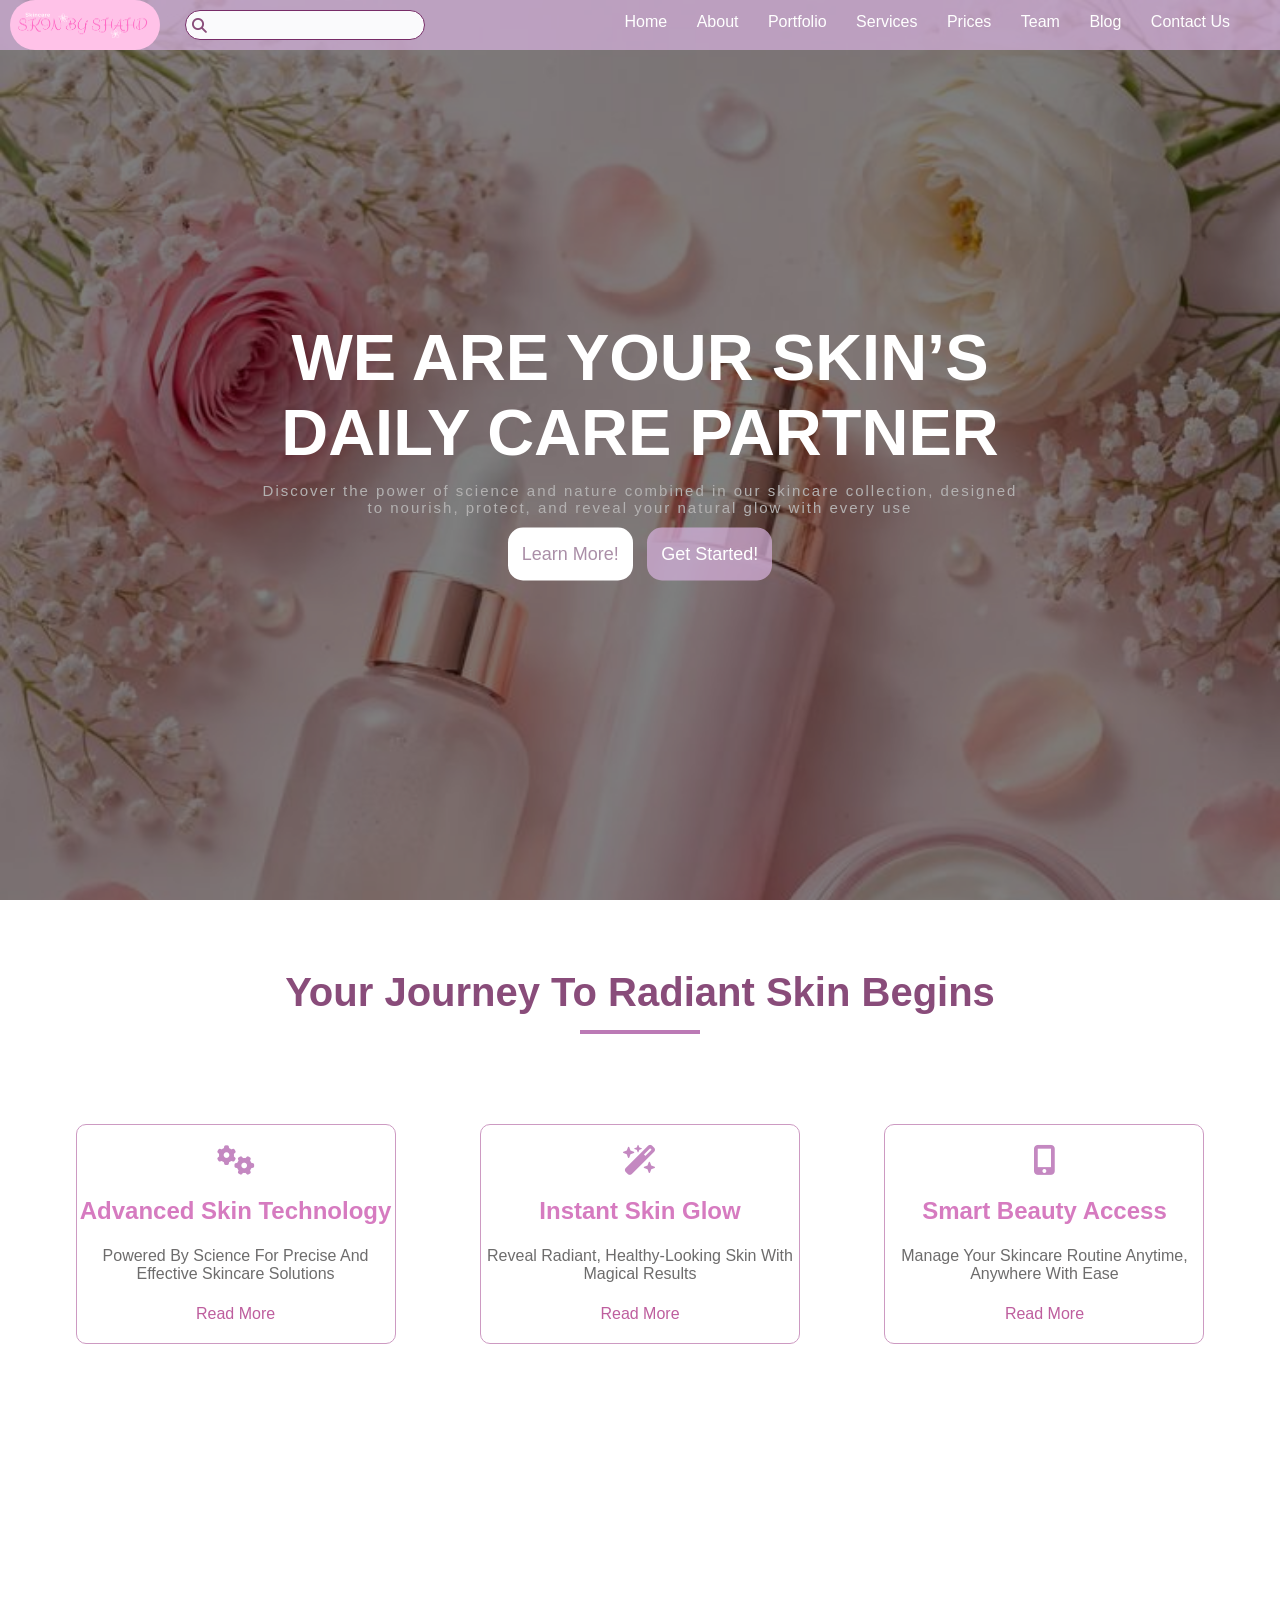
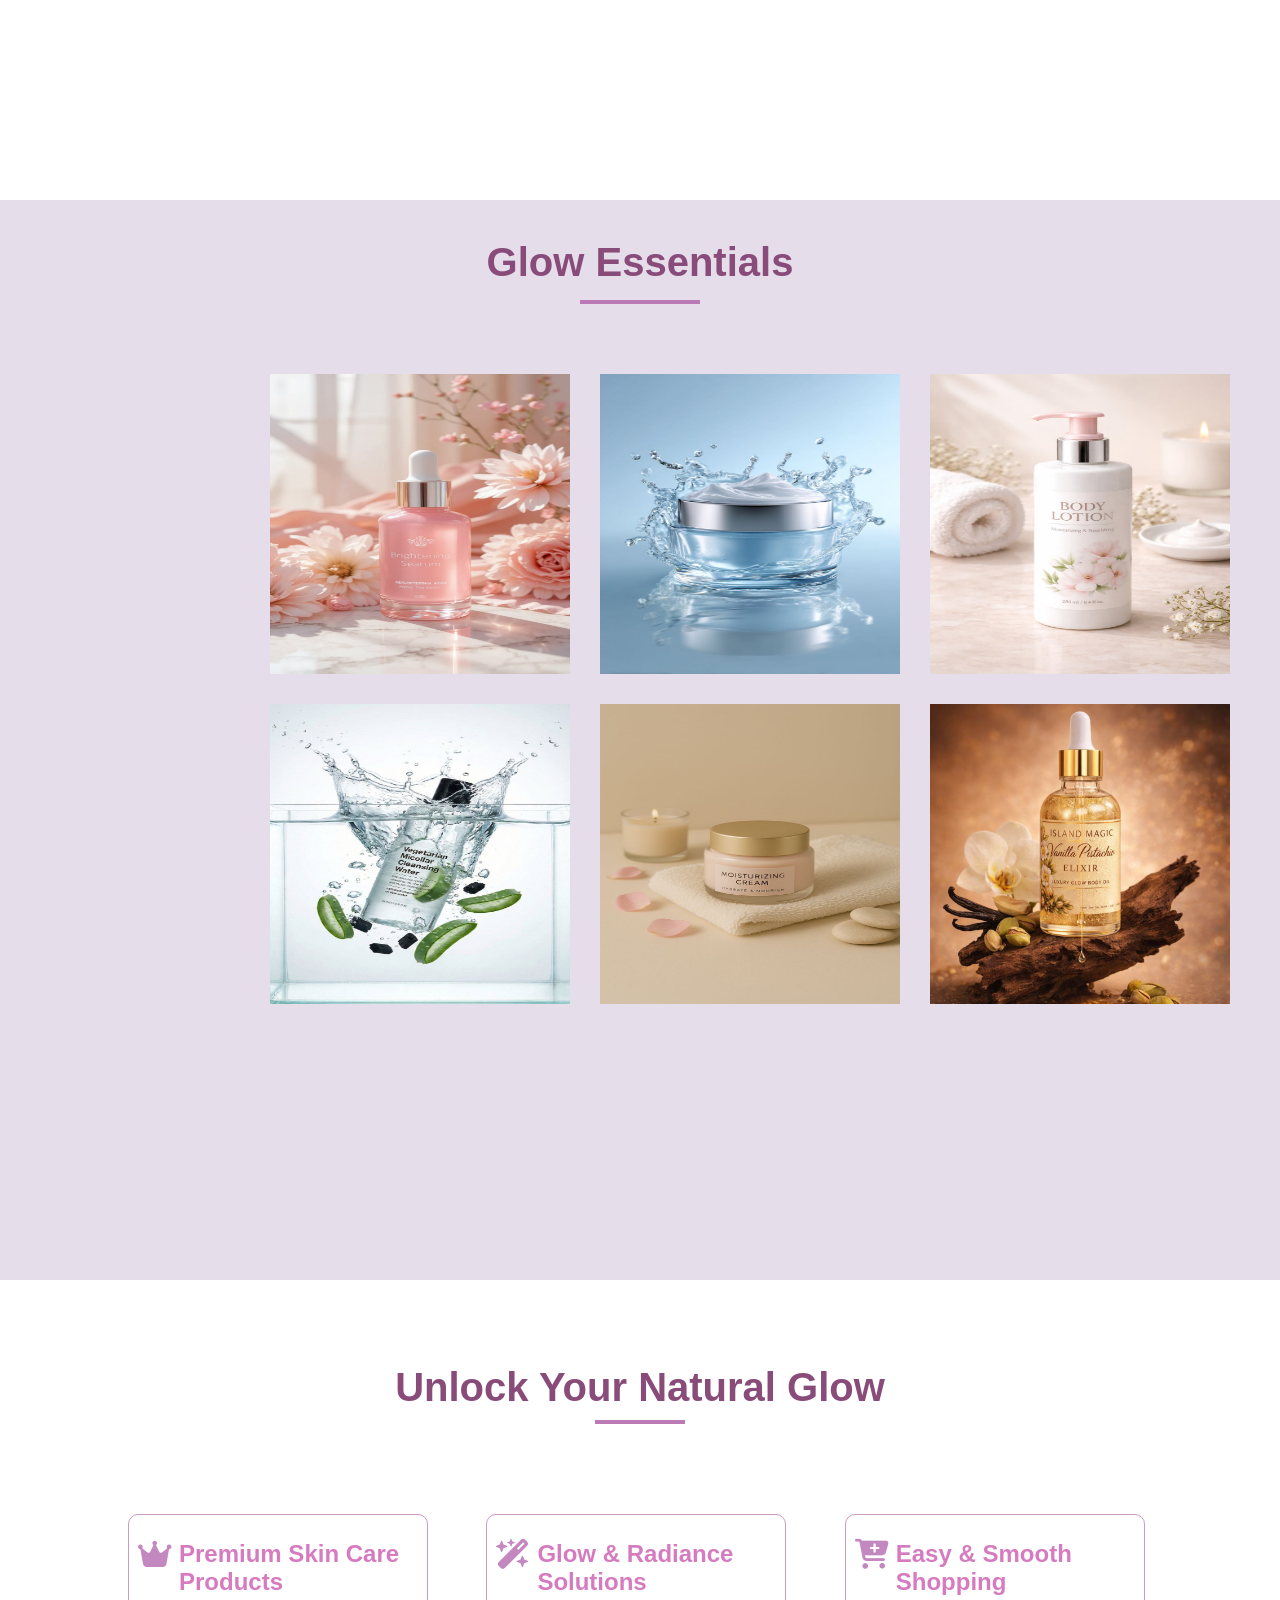
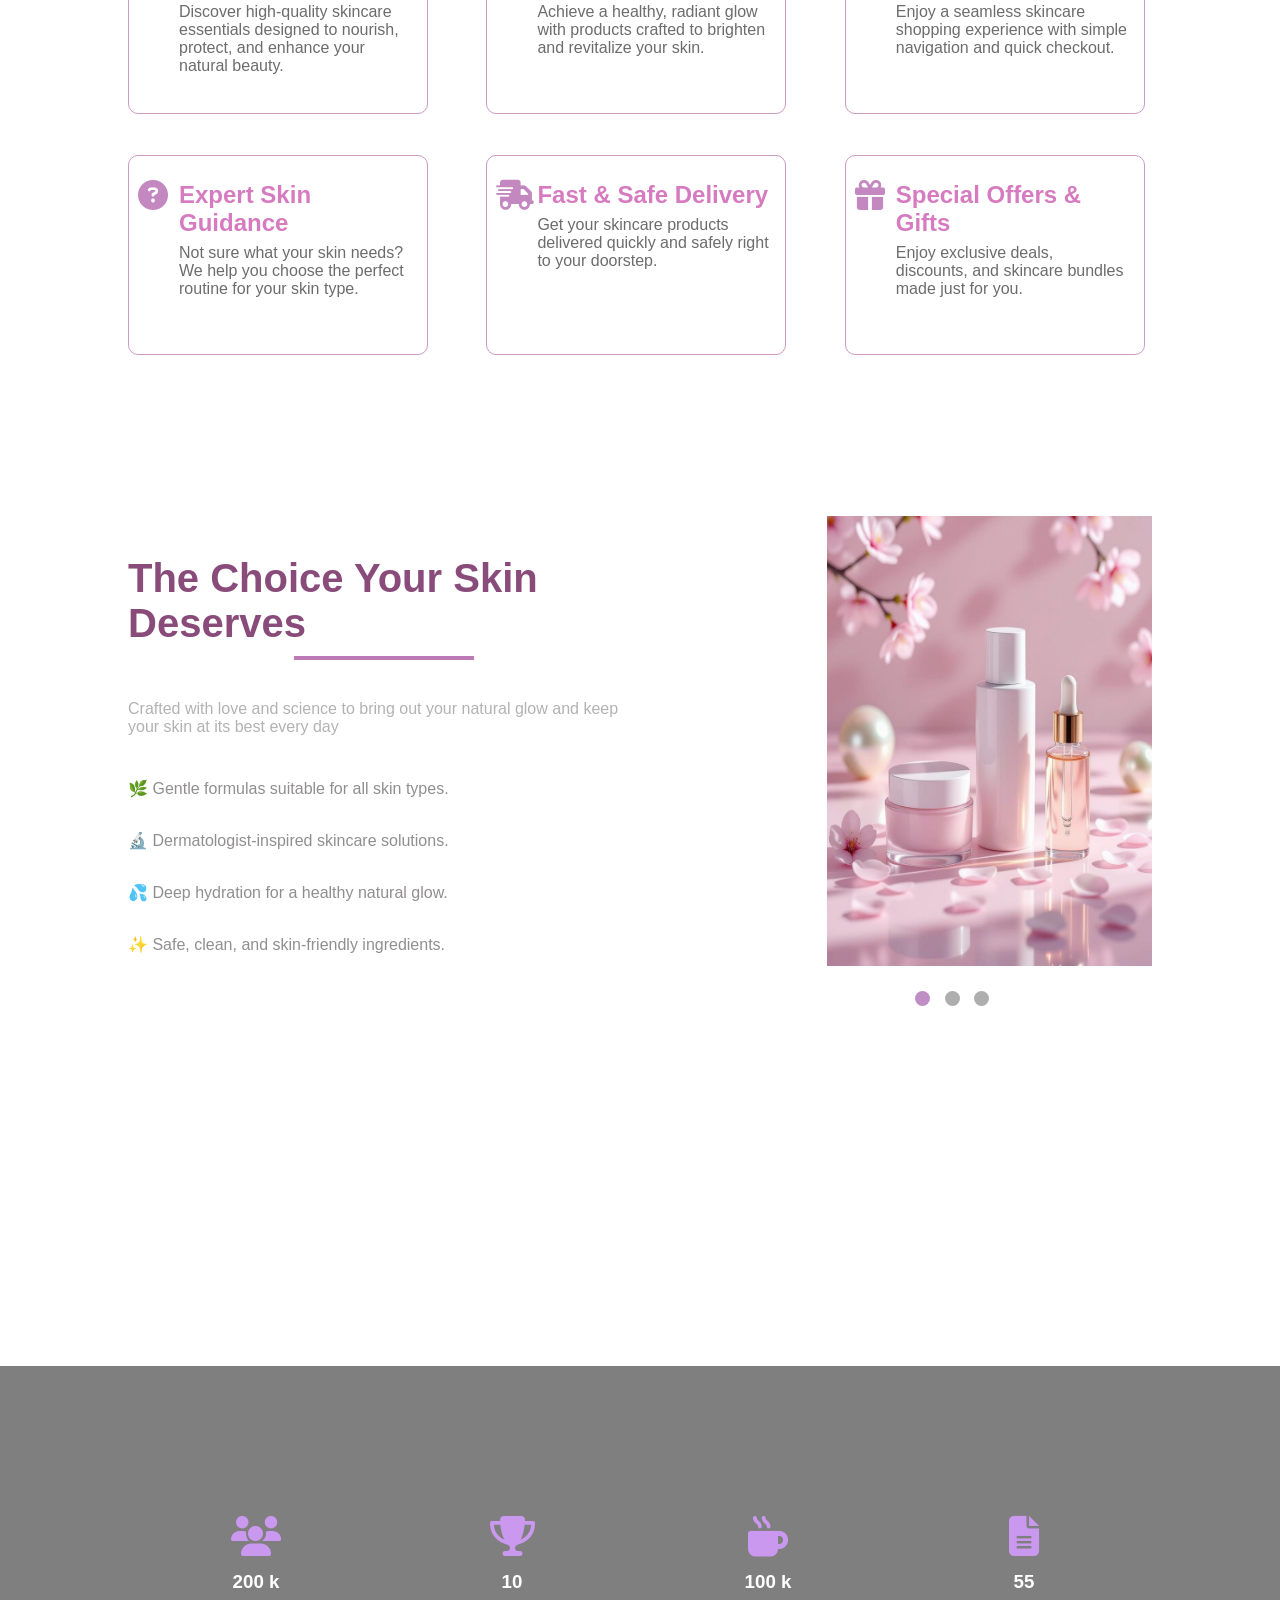
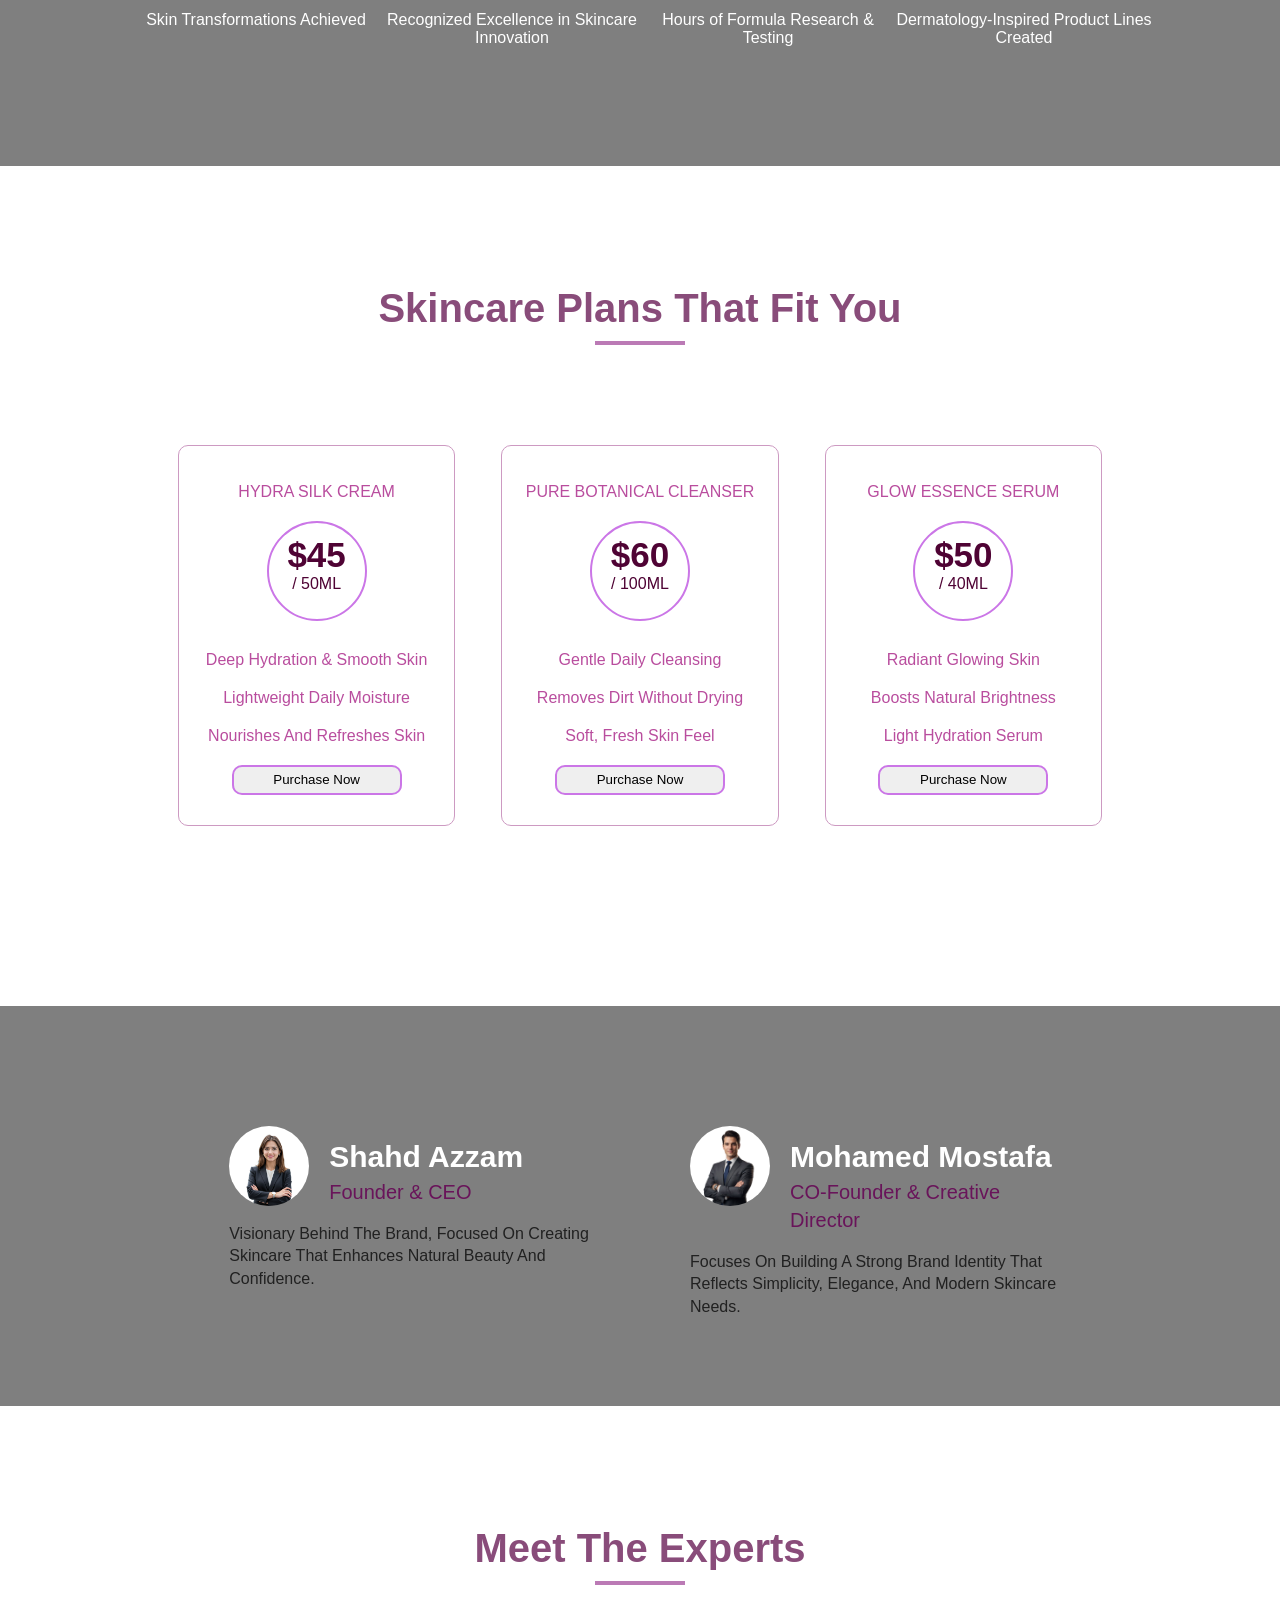
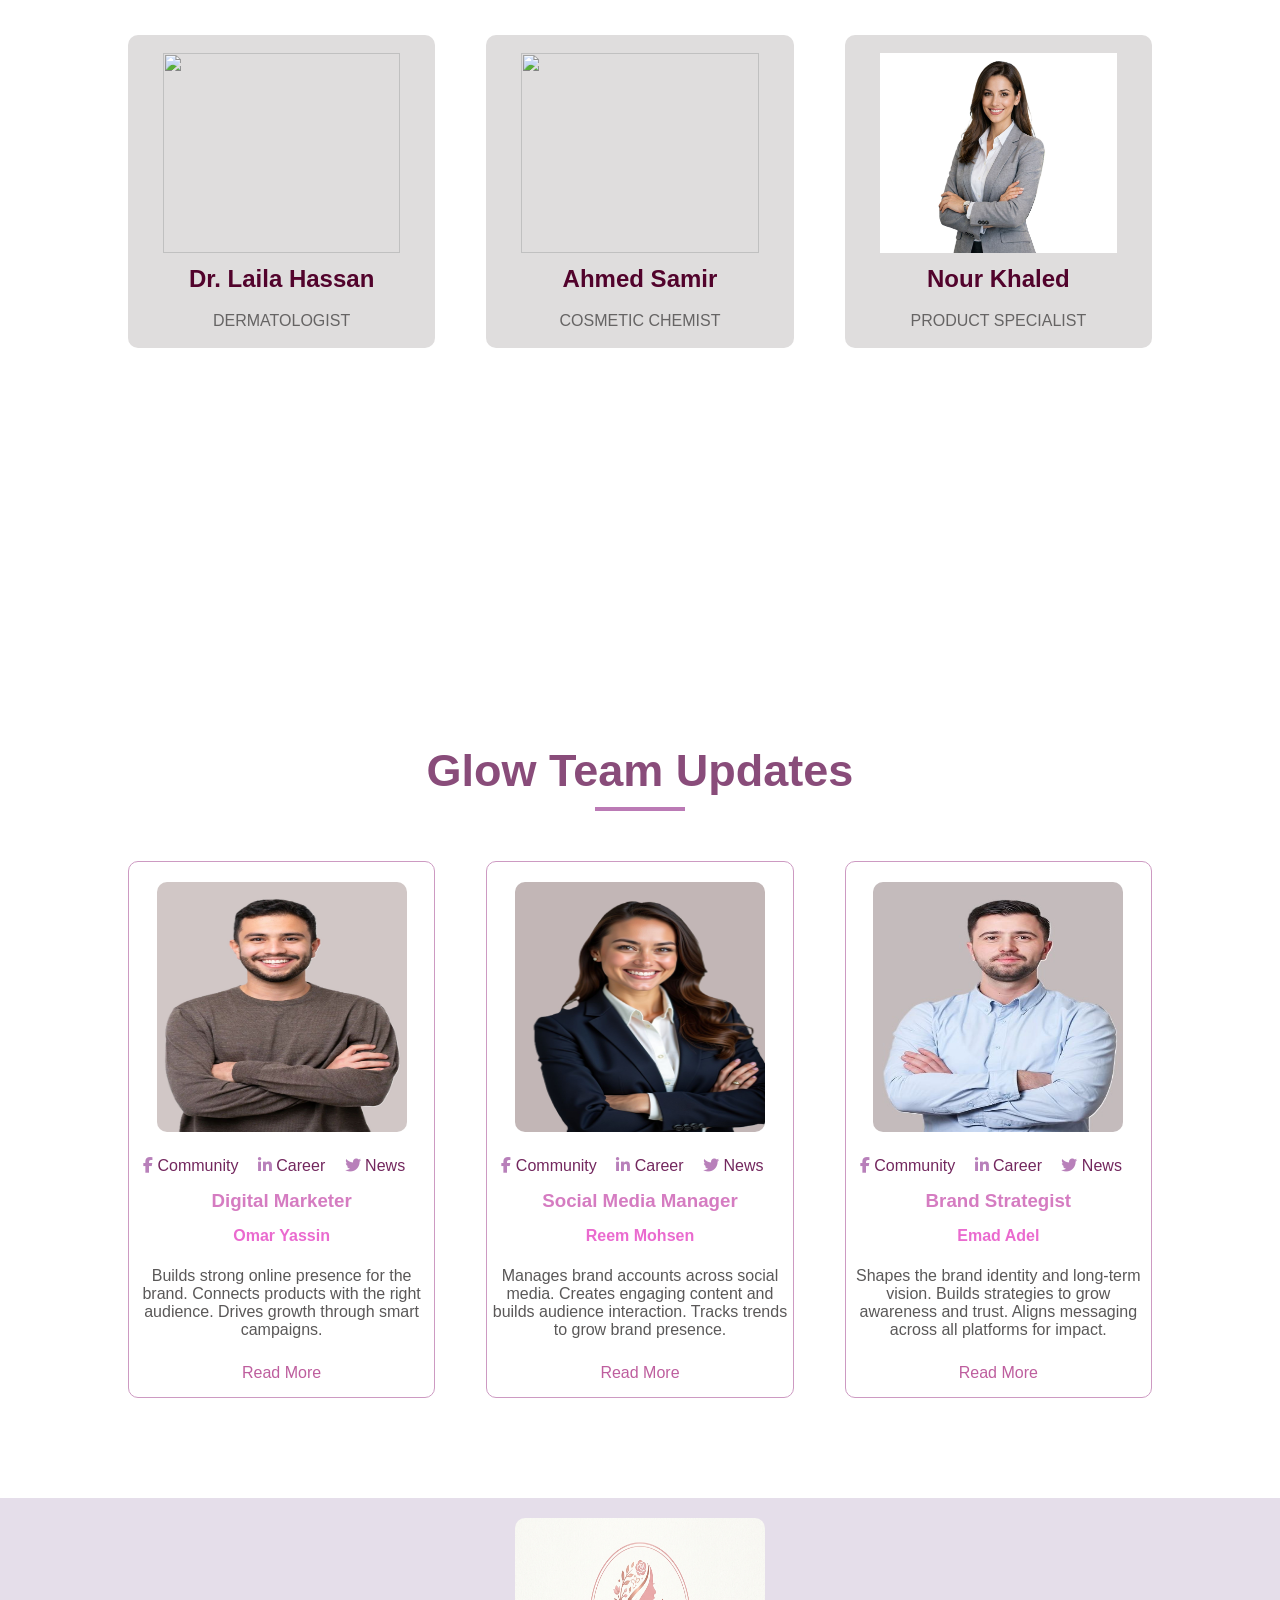
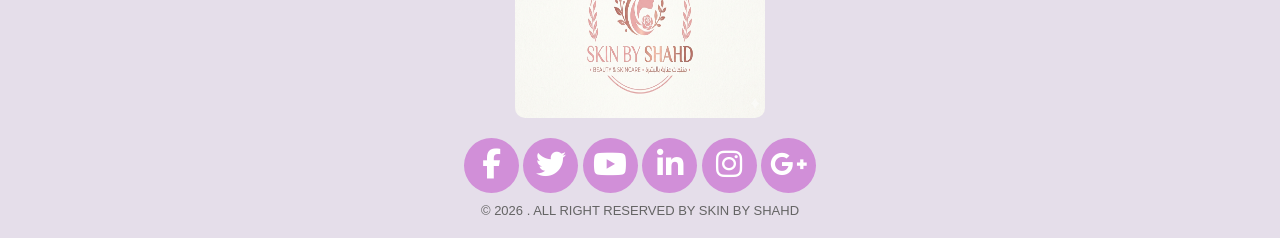
==== commit c27fd788: "Update CSS and HTML files" ====
--- a/index.html
+++ b/index.html
@@ -69,7 +69,8 @@
             <a class="sec2link" href="#">Read More</a>
         </div>
 
-     </div> <!-- ------/parent-------- -->
+     </div> 
+     <!-- ------/parent-------- -->
      <div class="sec3">
         <h2 class="h2sec3">Glow Essentials</h2>
         <hr class="hrwelcome">
--- a/CSS/style.css
+++ b/CSS/style.css
@@ -90,7 +90,7 @@
     height: 2.5px;
     bottom: 0;
     left: 0;
-    background-color: rgb(112, 71, 115);
+    background-color: rgb(205, 118, 211);
     opacity: 0;
 }
 
@@ -222,7 +222,7 @@
     display: inline-block;
     width: 320px;
     height: 220px;
-    margin: 80px 40px 0;
+    margin: 90px 40px 0;
     text-align: center;
     border: 1px solid rgb(205, 154, 194);
     position: relative;
@@ -296,8 +296,8 @@
 .sec3{
     width: 100%;
     background-color: rgb(229, 222, 234);
-    height: 100vh;
-    overflow: auto;  
+    height: 120vh;
+    overflow: auto; 
 }
 .h2sec3{
     color: #894c7a;
@@ -308,8 +308,8 @@
 }
 .sec3div1{
     float: left;
-    margin-left: 200px;
-    margin-top: 50px;
+    margin-left: 270px;
+    margin-top: 70px;
     position: relative;
     transition: 0.3s ease;
    
@@ -385,7 +385,7 @@
 .sec3div2{
     float: left;
     margin-left: 30px;
-    margin-top: 50px;
+    margin-top: 70px;
     position: relative;
     transition: 0.3s ease;
 }
@@ -414,7 +414,7 @@
 .sec3div3{
     float: left; 
     margin-left: 30px;
-    margin-top: 50px;
+    margin-top: 70px;
     position: relative;
     transition: 0.3s ease;
 }
@@ -443,7 +443,7 @@
 /* //////////////////////////////// */
 .sec3div4{
     float: left;
-    margin-left: 200px;
+    margin-left: 270px;
     margin-top: 30px;
     position: relative;
     transition: 0.3s ease;
@@ -532,6 +532,7 @@
 .containersec4{
     width: 80%;
     margin: auto;
+    margin-top: 70px;
 }
 .sec4h2{
     color: #894c7a;
@@ -580,7 +581,7 @@
     padding-top: 7px;
 }
 .aaaaa{
-        position: absolute;
+    position: absolute;
     left: 10px ;
     top: 25px;
     font-size: 30px;
@@ -737,6 +738,7 @@
 .pricing-container{
     width: 80%;
     margin: auto;
+    margin-top: 50px;
 }
 .pricing-divs{
     overflow: auto;
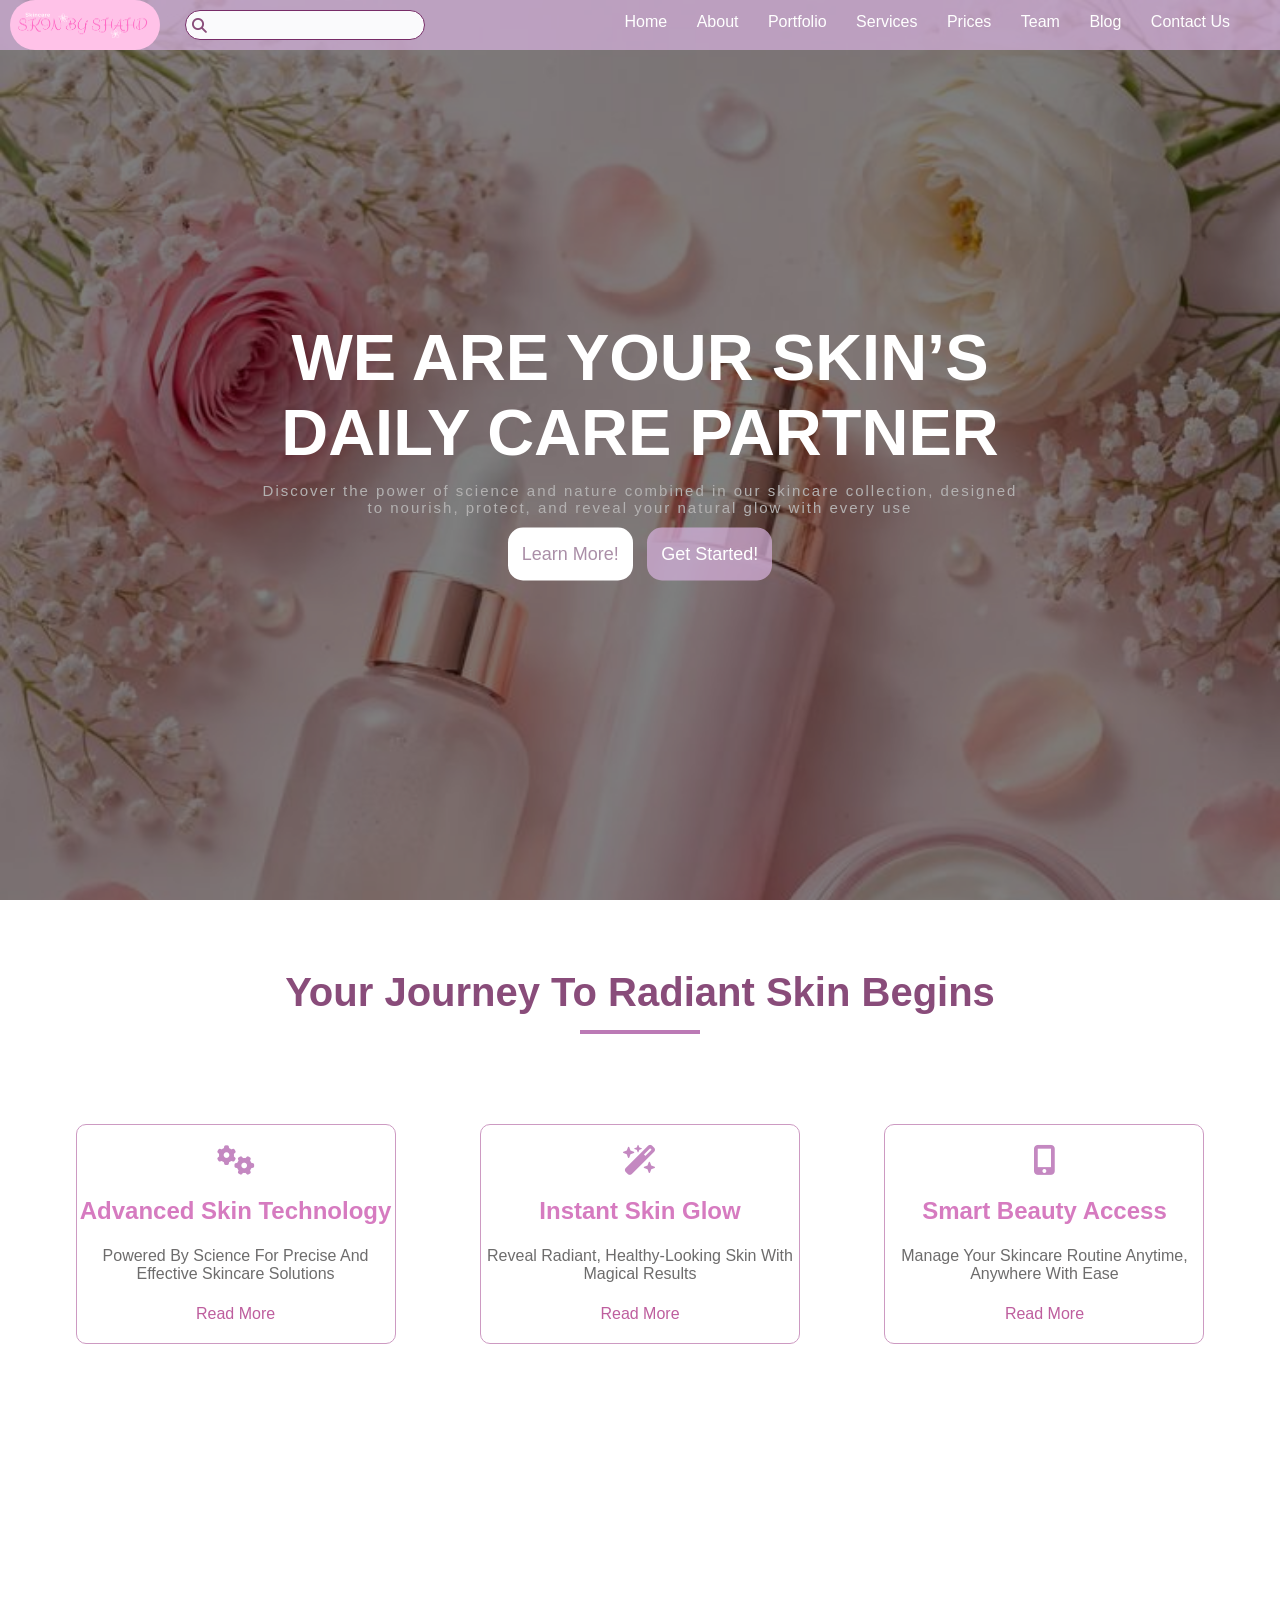
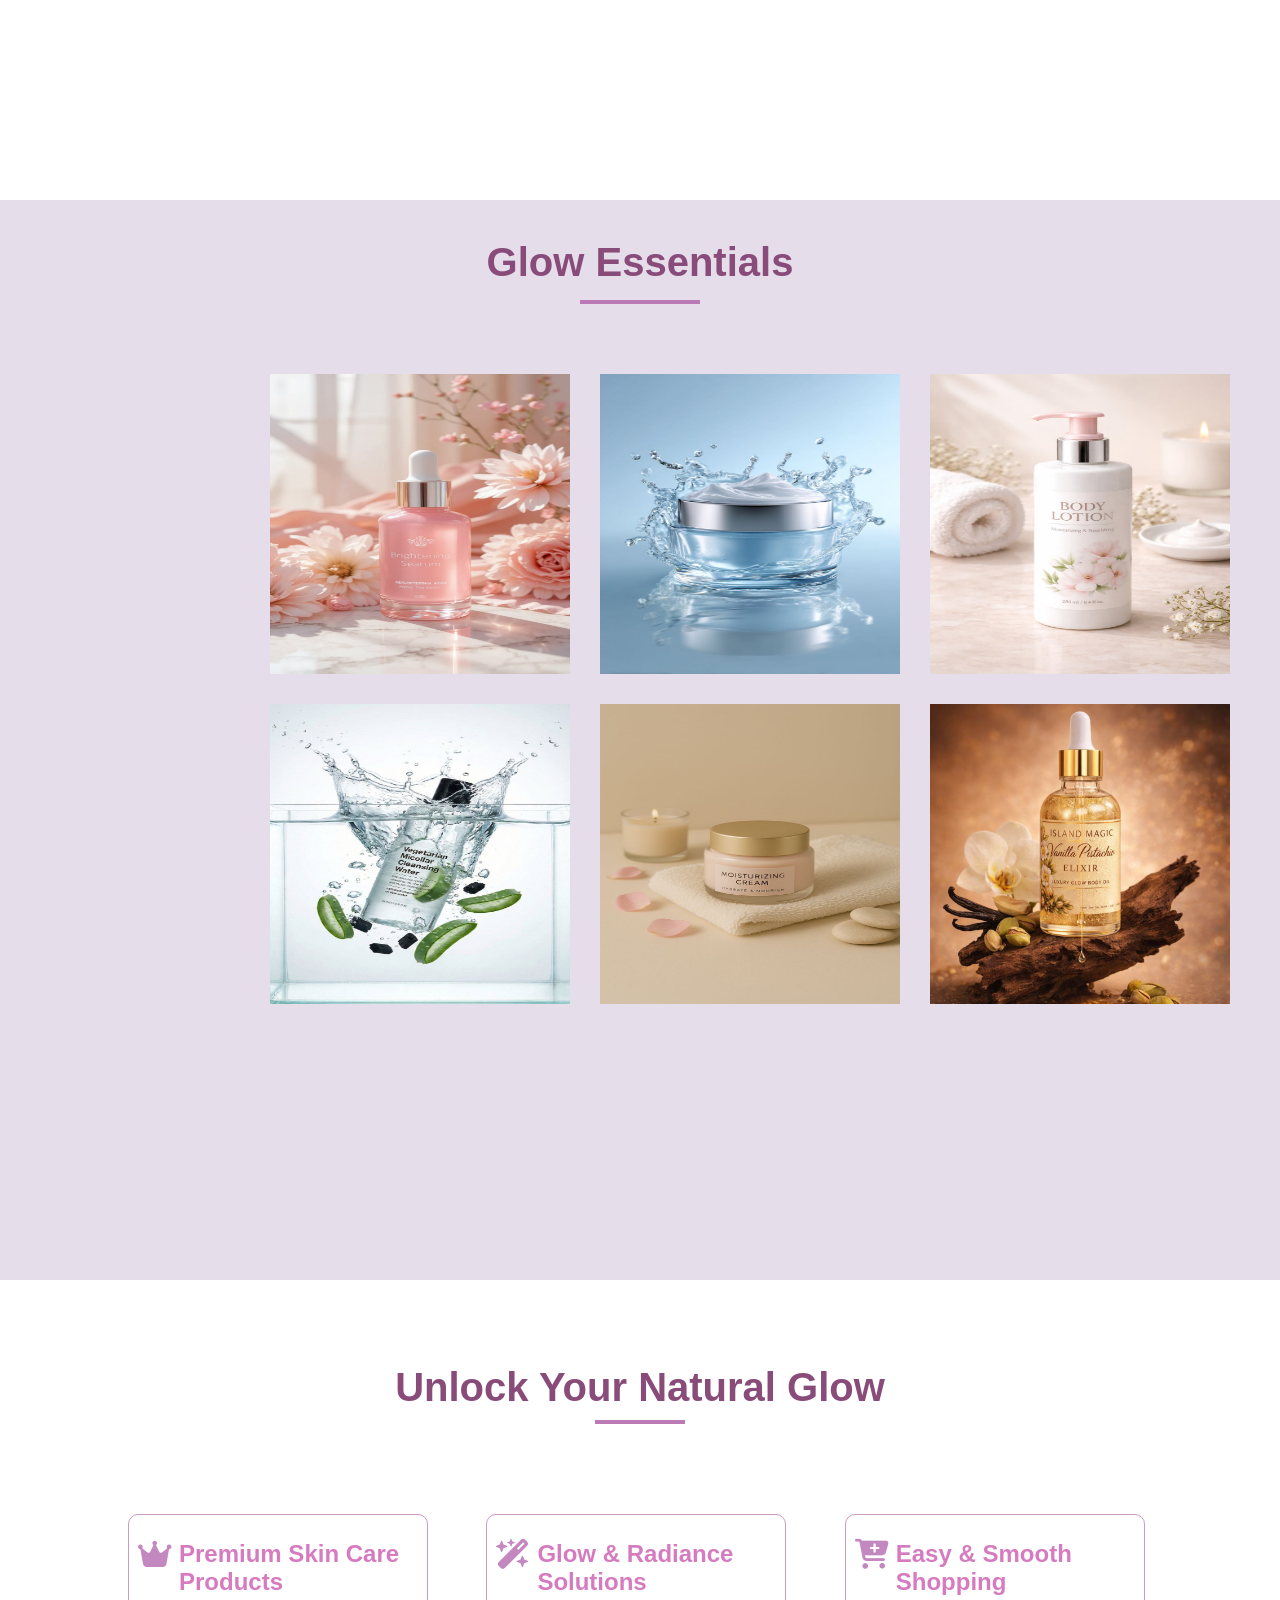
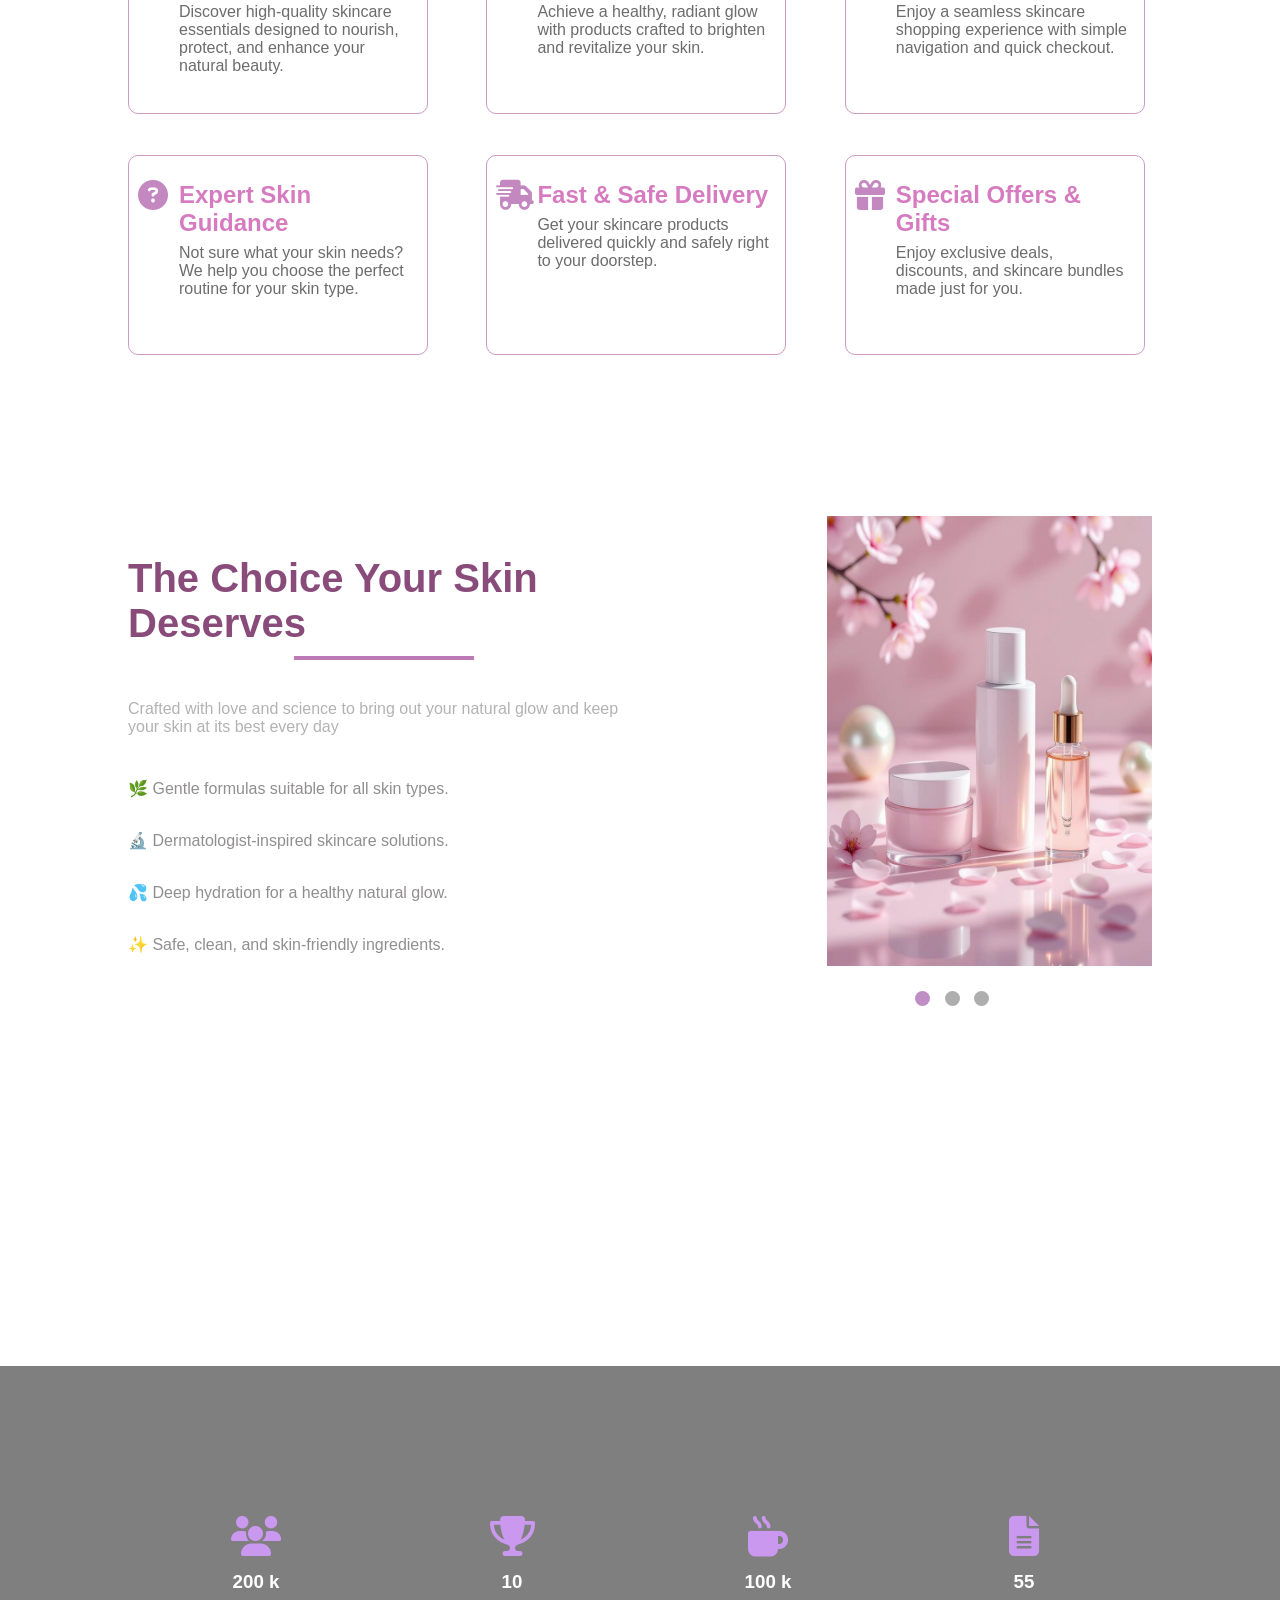
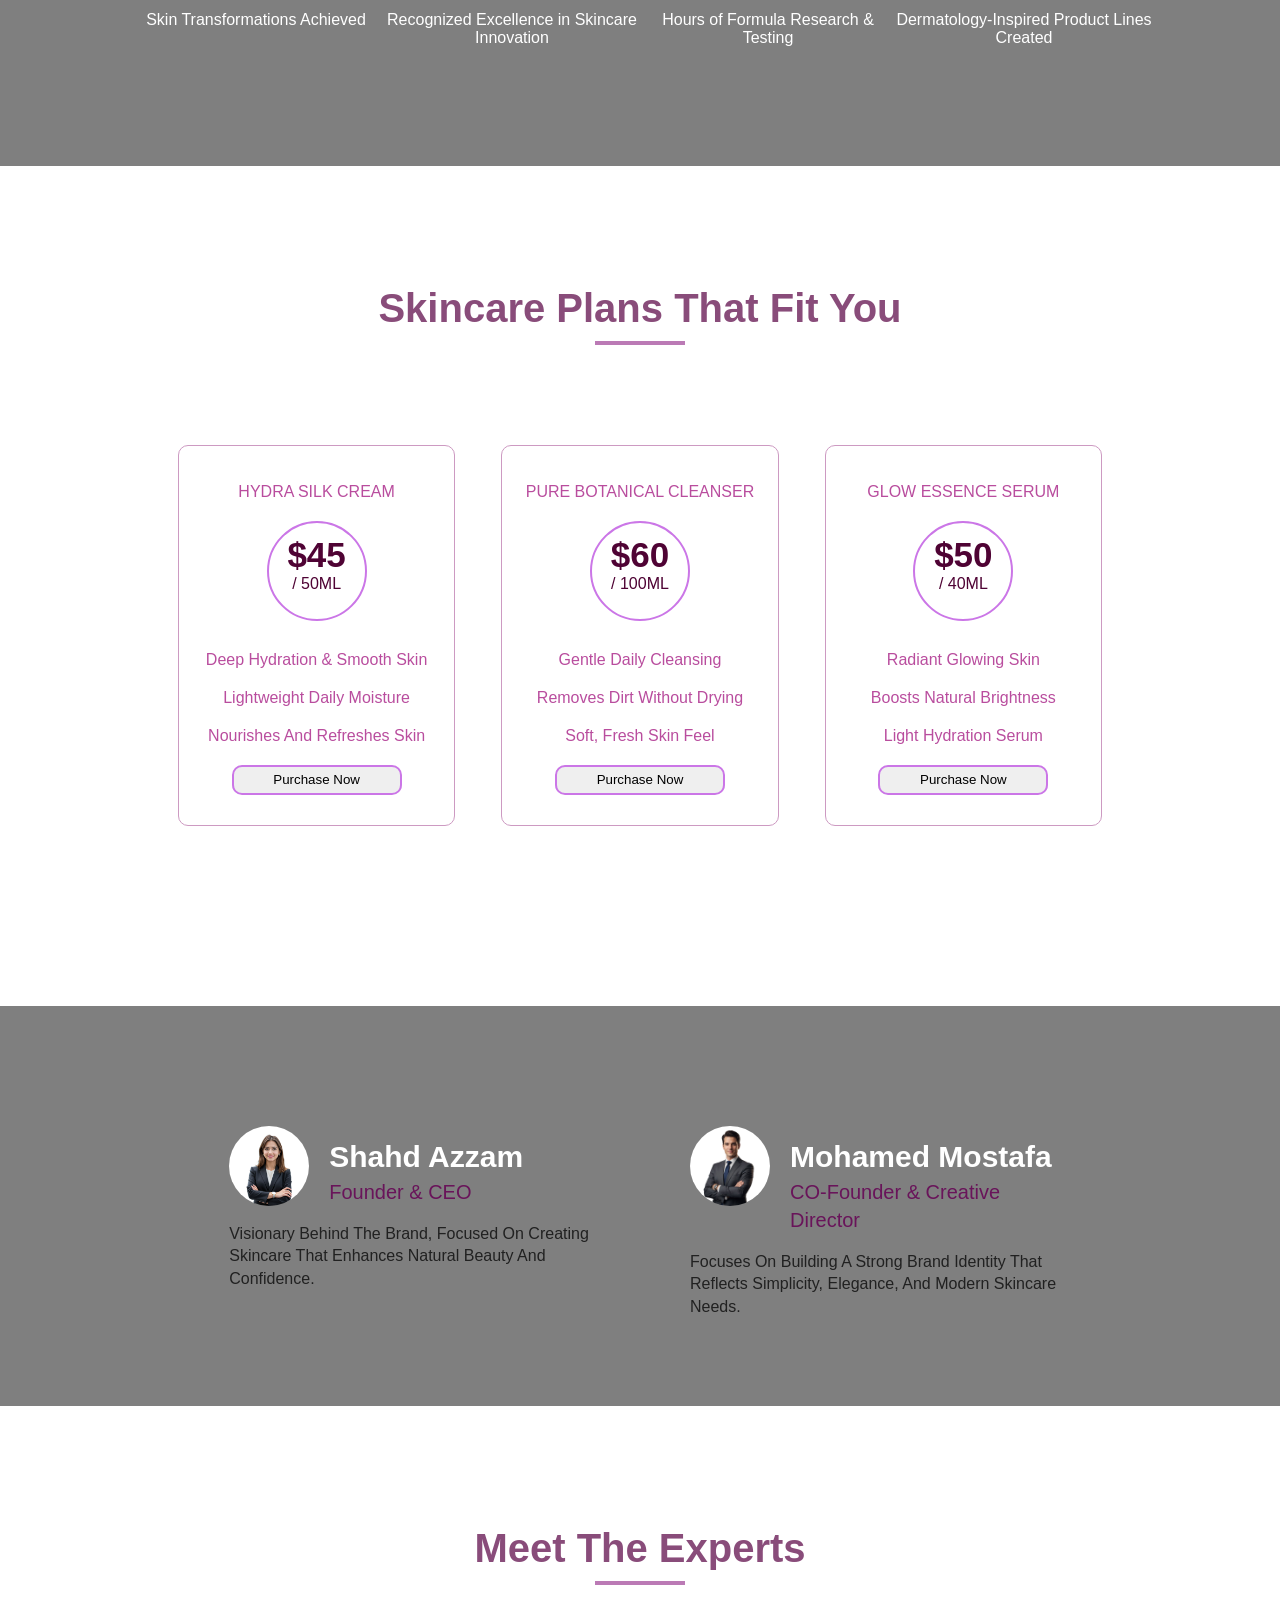
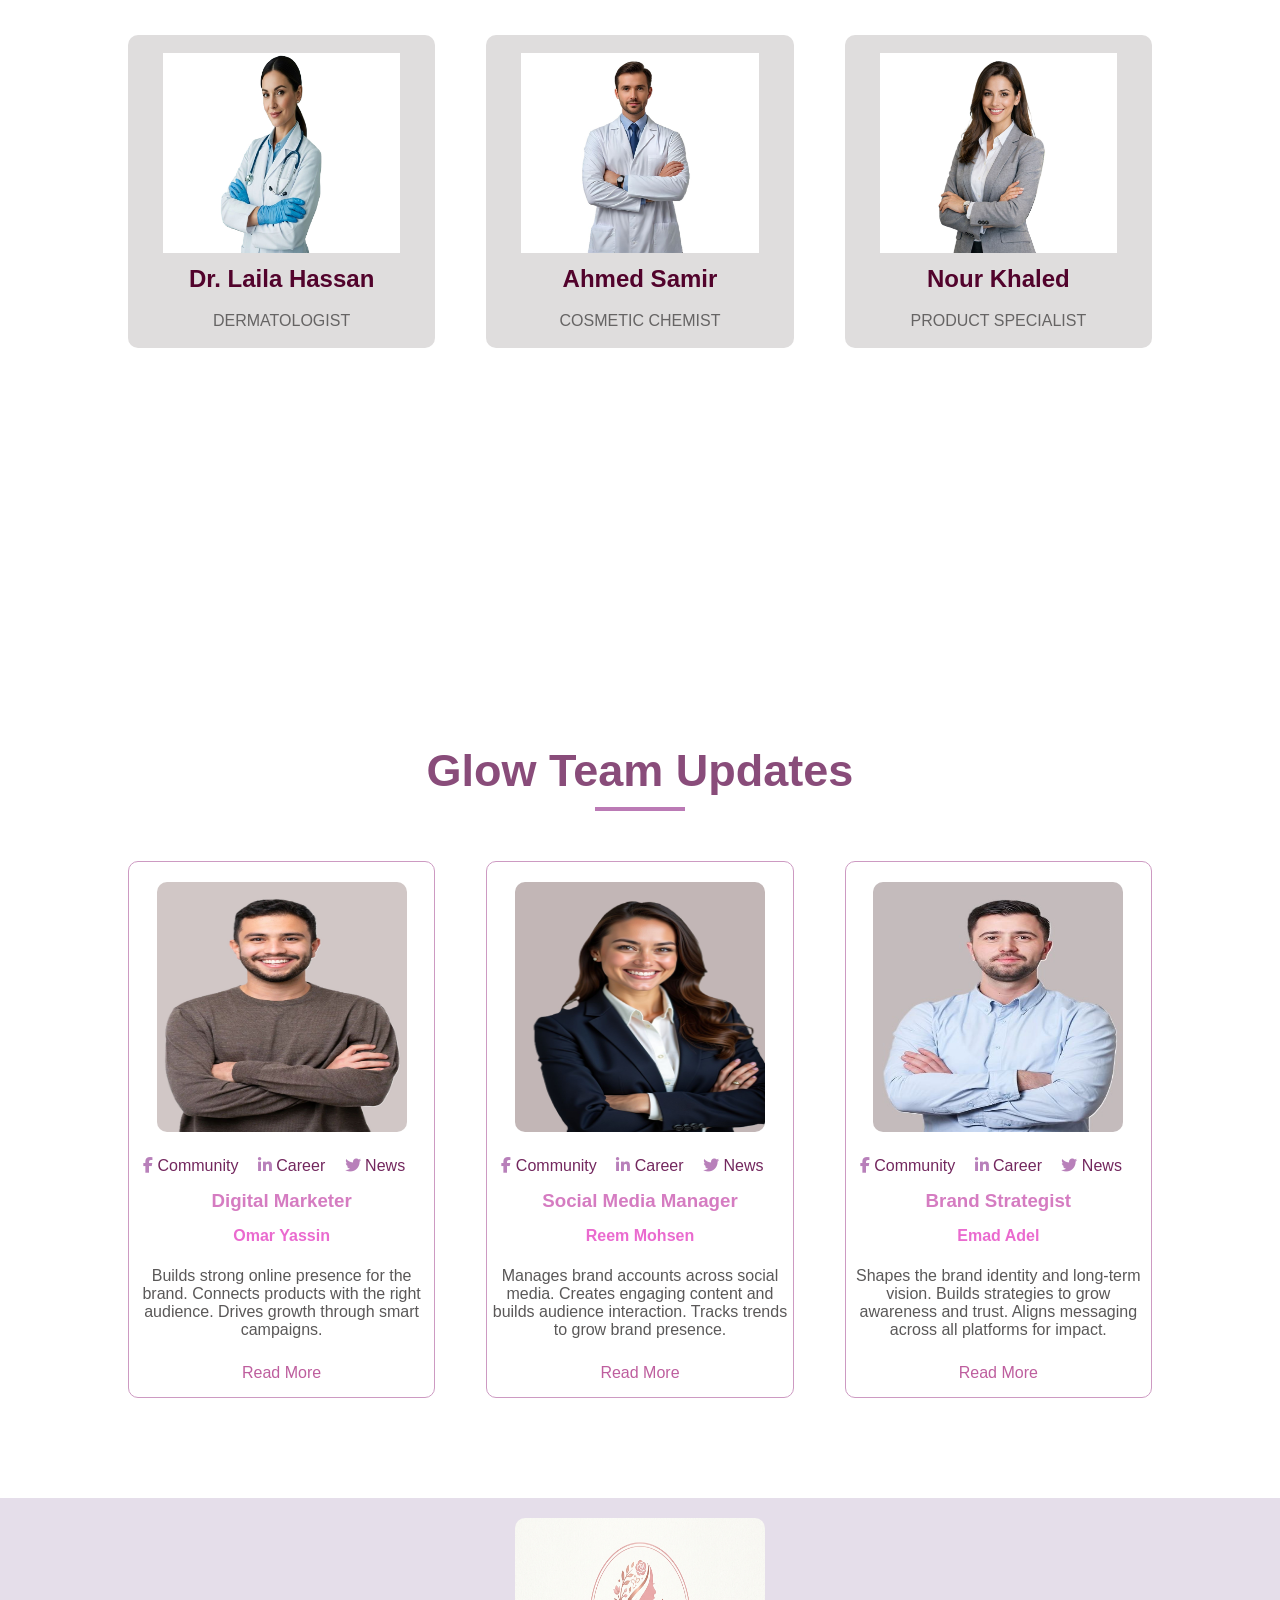
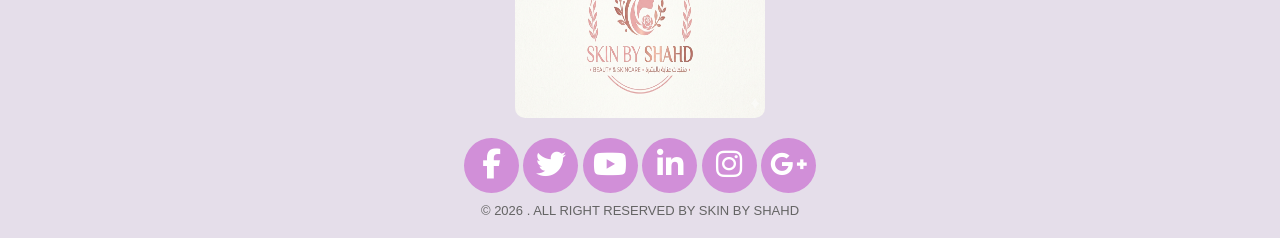
==== commit 8a238a01: "Update index.html" ====
--- a/index.html
+++ b/index.html
@@ -345,7 +345,7 @@
     <div class="team-parent">
     <div class="team-items">
 <div class="team-div1-img1">
-    <img src="images/Person-3.png" width="300px" height="200px">
+    <img src="images/person-3.png" width="300px" height="200px">
 <div class="team-icons"> 
     <a href="#"><i class="fa-brands fa-facebook-f"></i></a>
     <a href="#"><i class="fa-brands fa-linkedin-in"></i></a>
@@ -360,7 +360,7 @@
 
 <div class="team-items team-item2">
     <div class="team-div1-img1">
-        <img src="images/Person-4.png" width="300px" height="200px">
+        <img src="images/person-4.png" width="300px" height="200px">
     <div class="team-icons"> 
         <a href="#"><i class="fa-brands fa-facebook-f"></i></a>
         <a href="#"><i class="fa-brands fa-linkedin-in"></i></a>
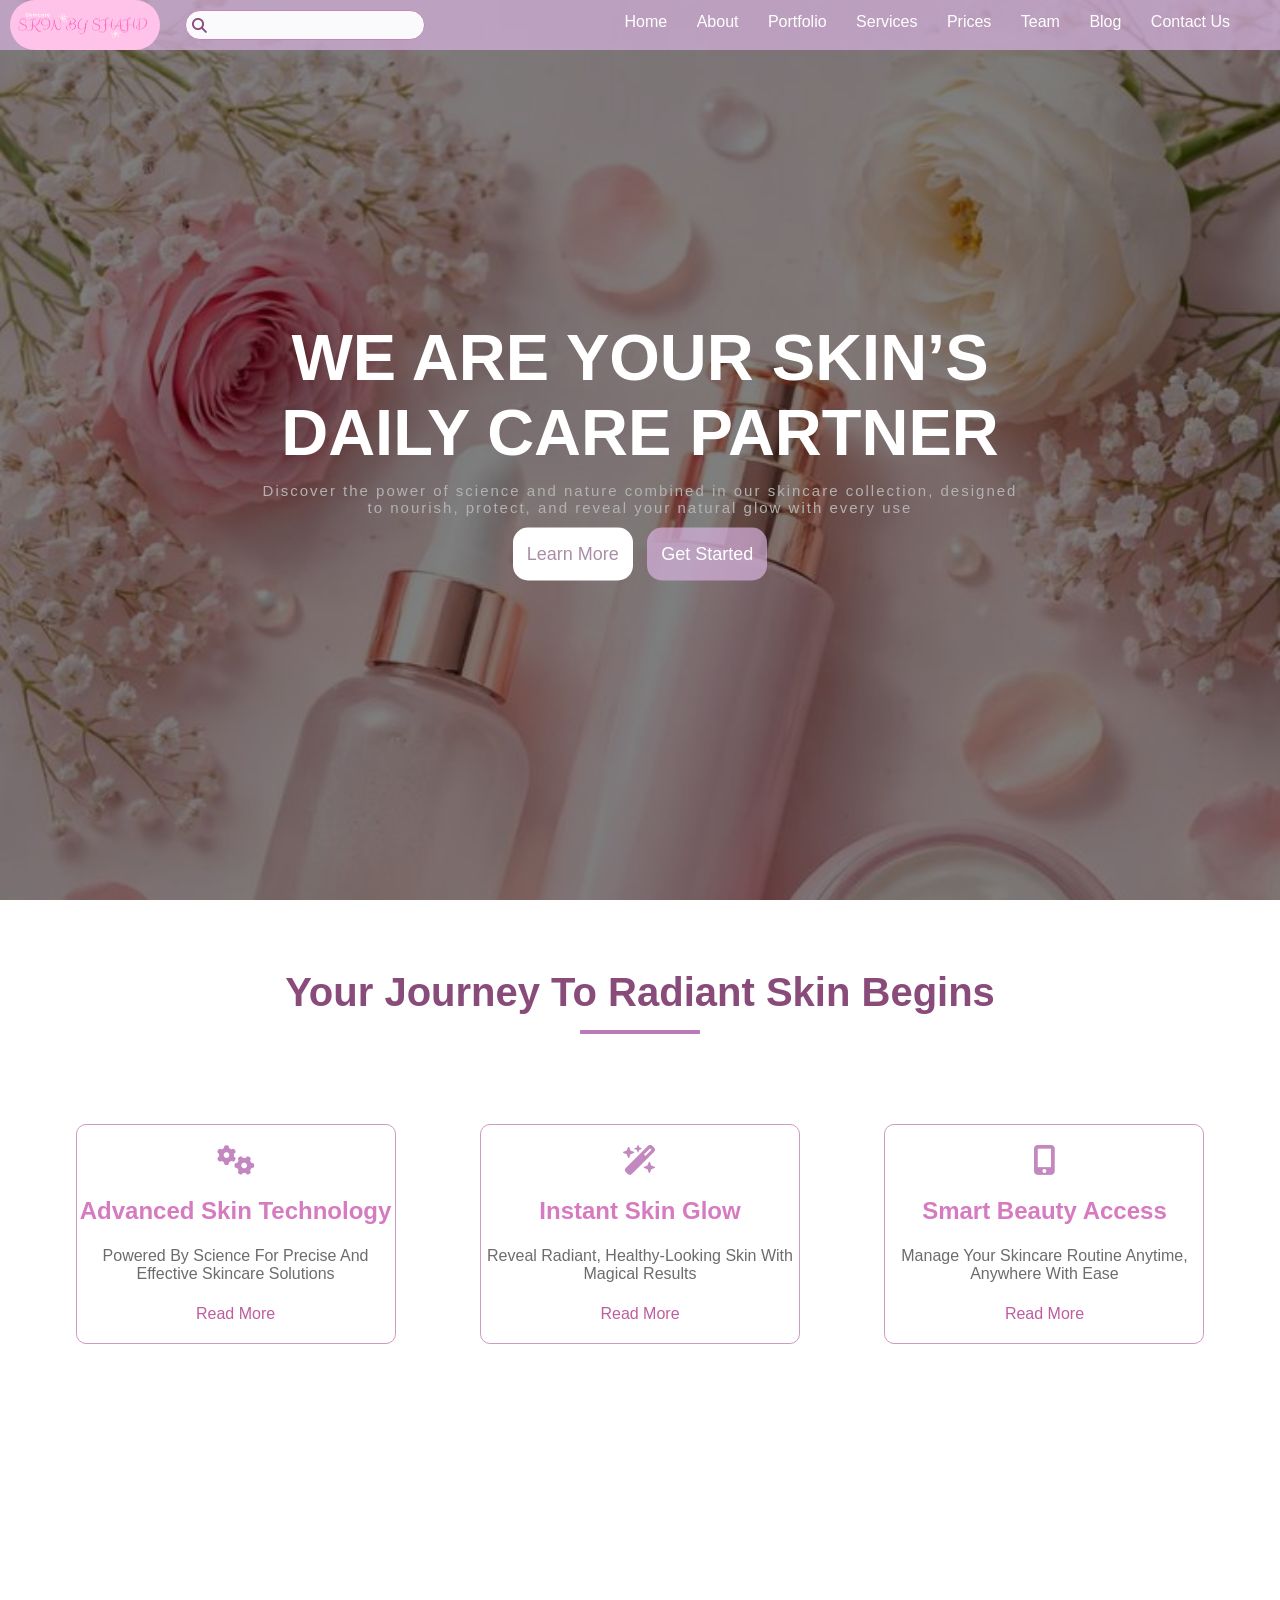
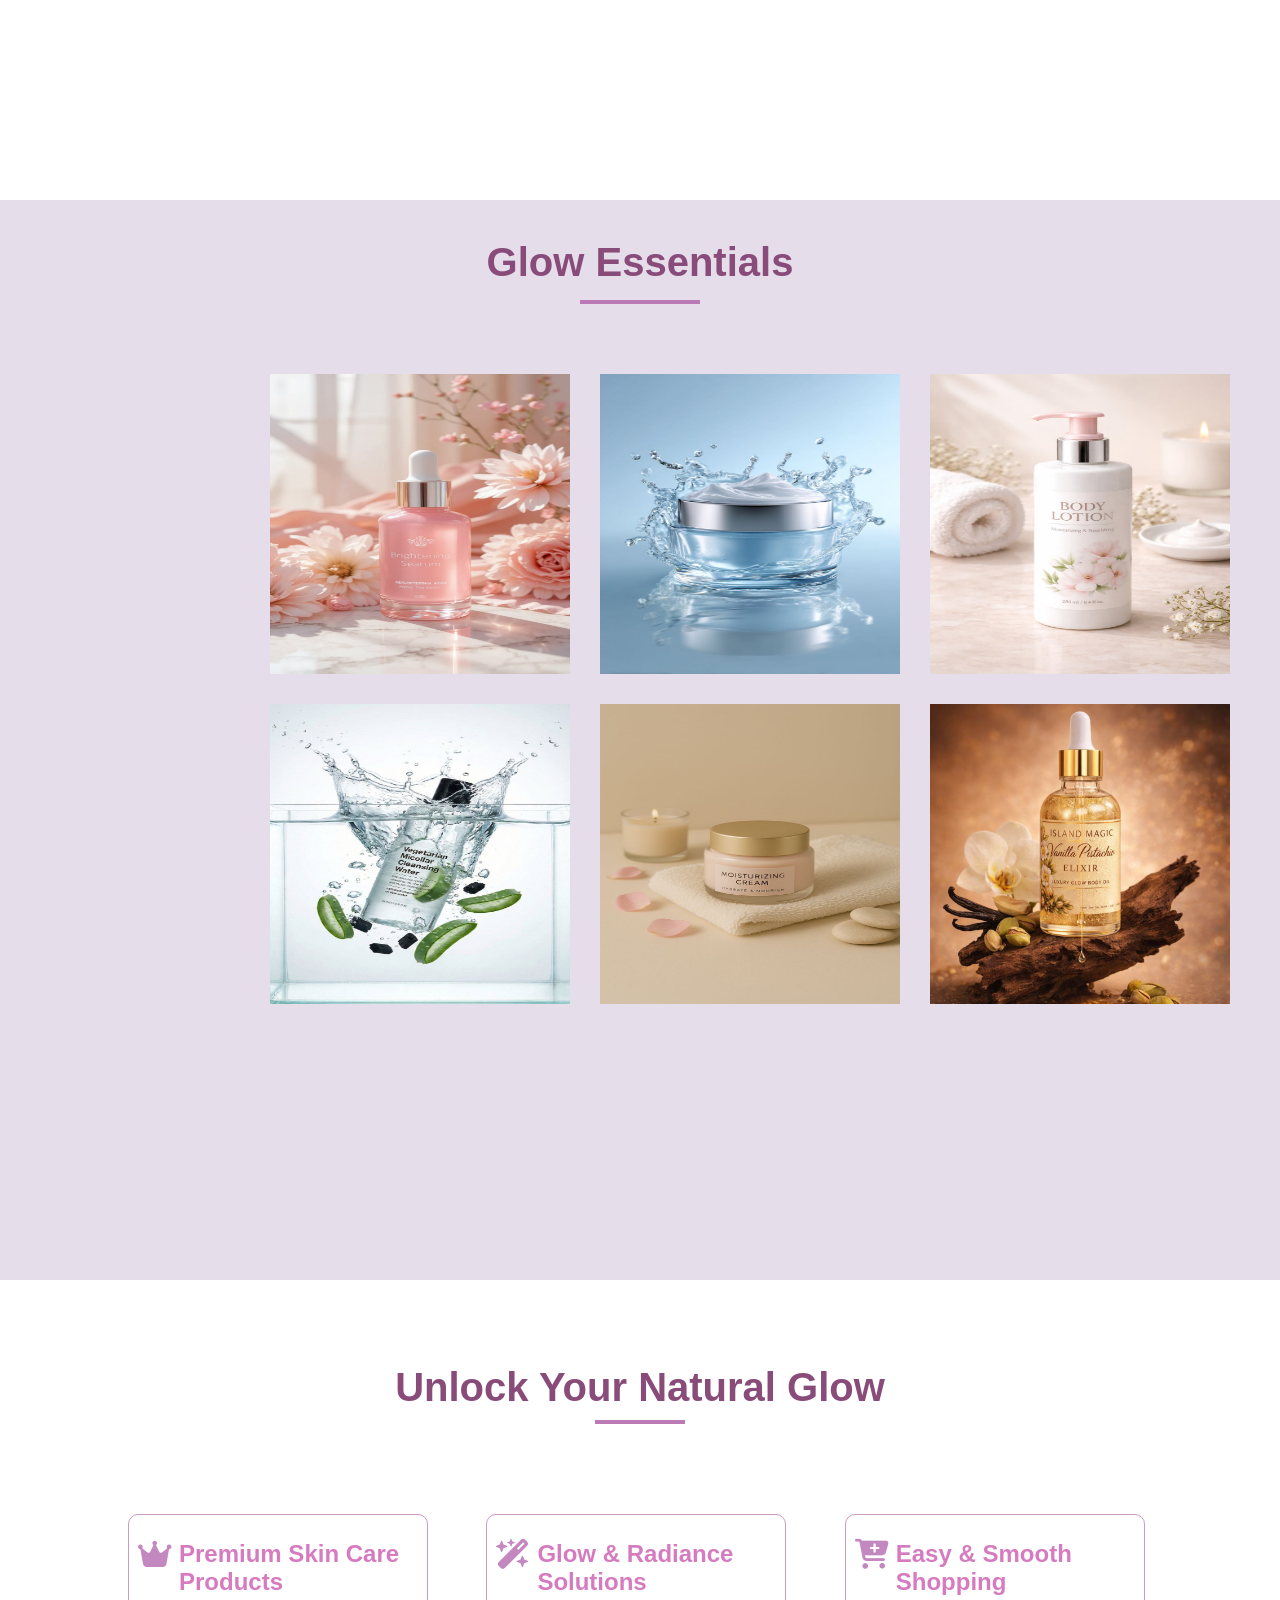
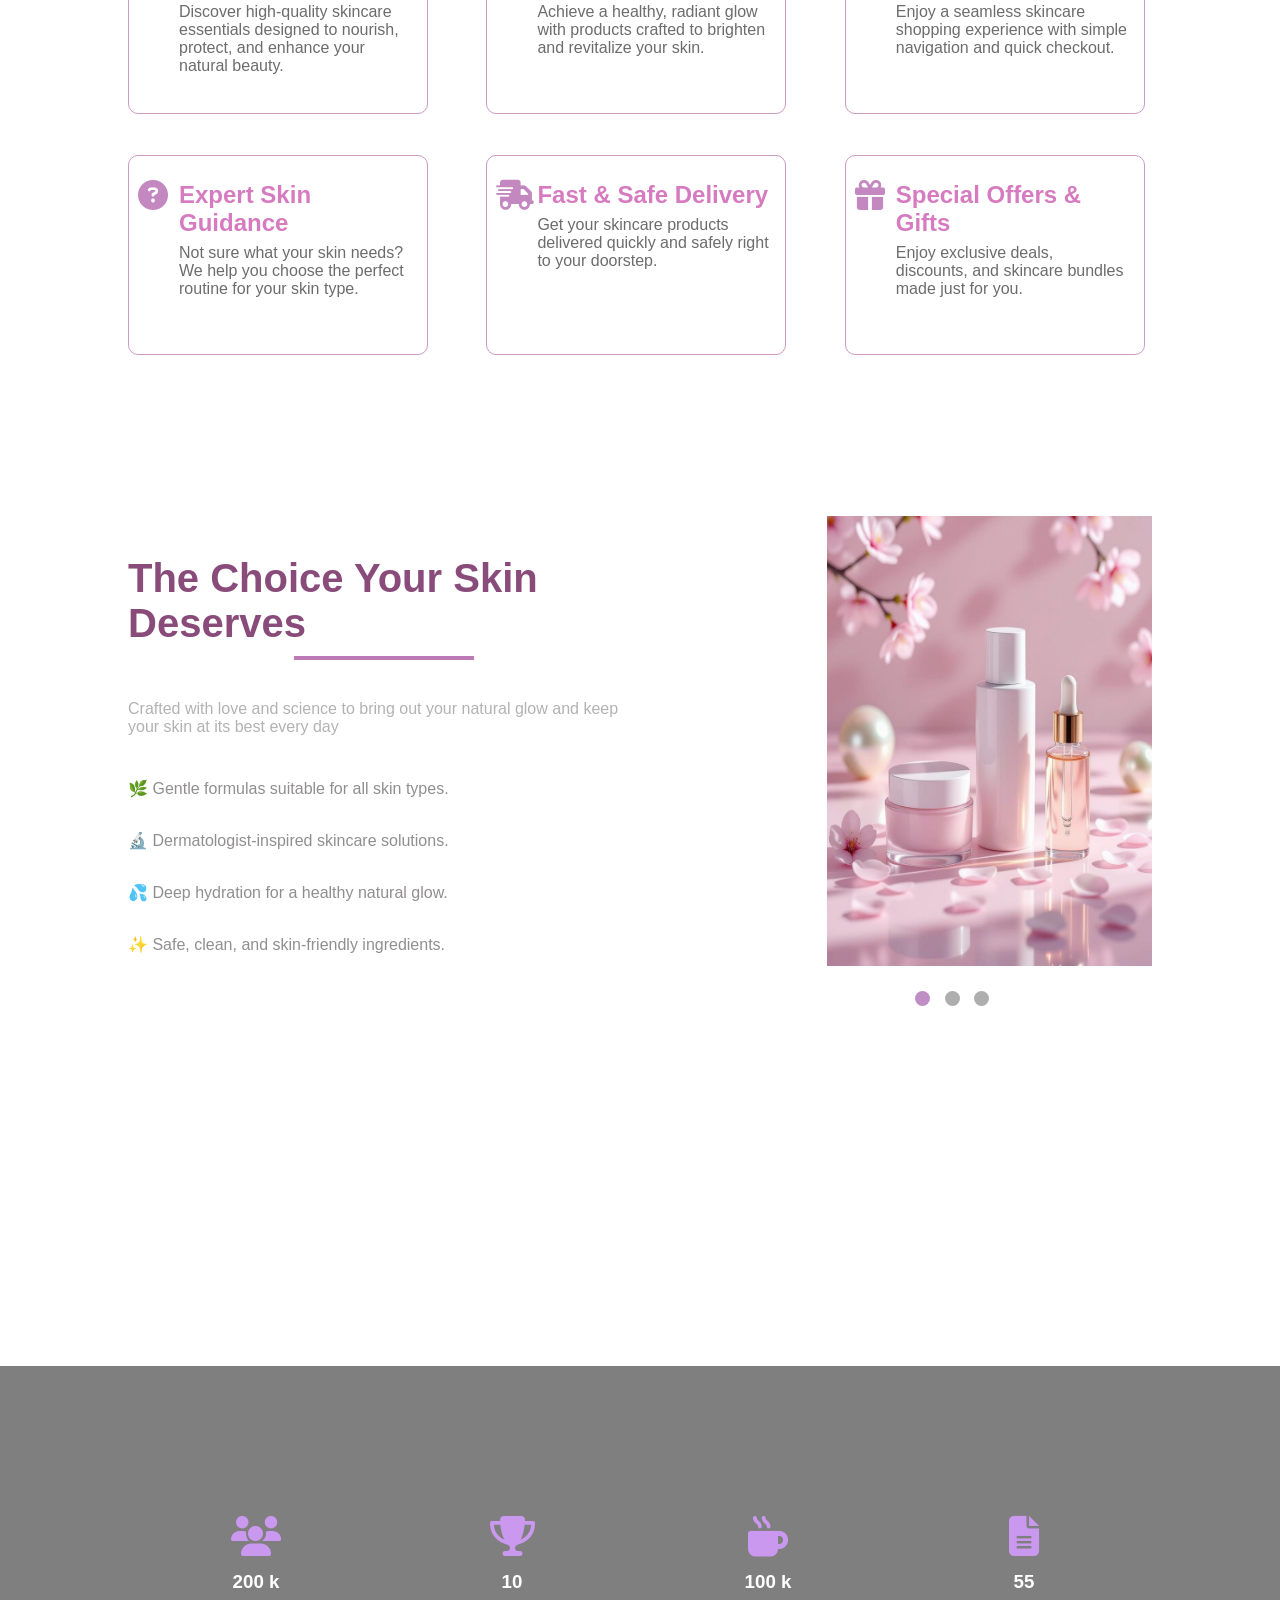
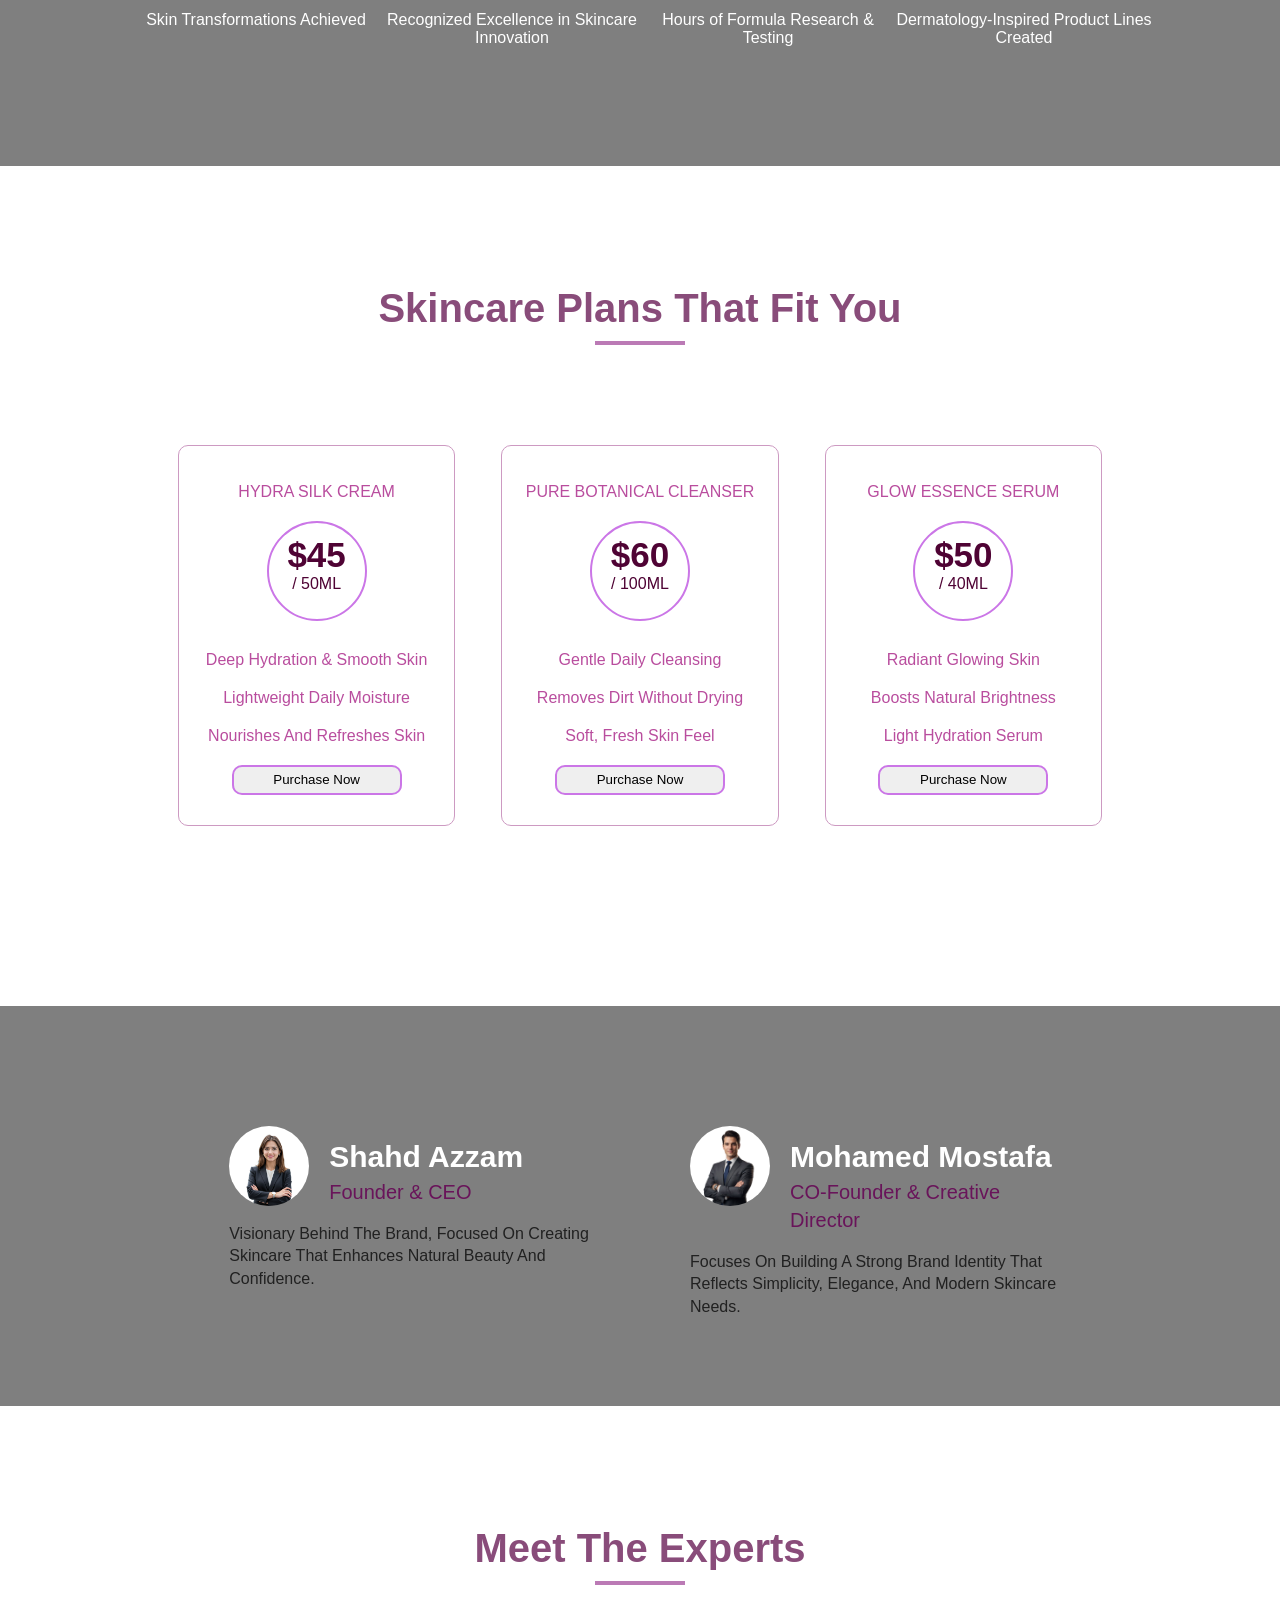
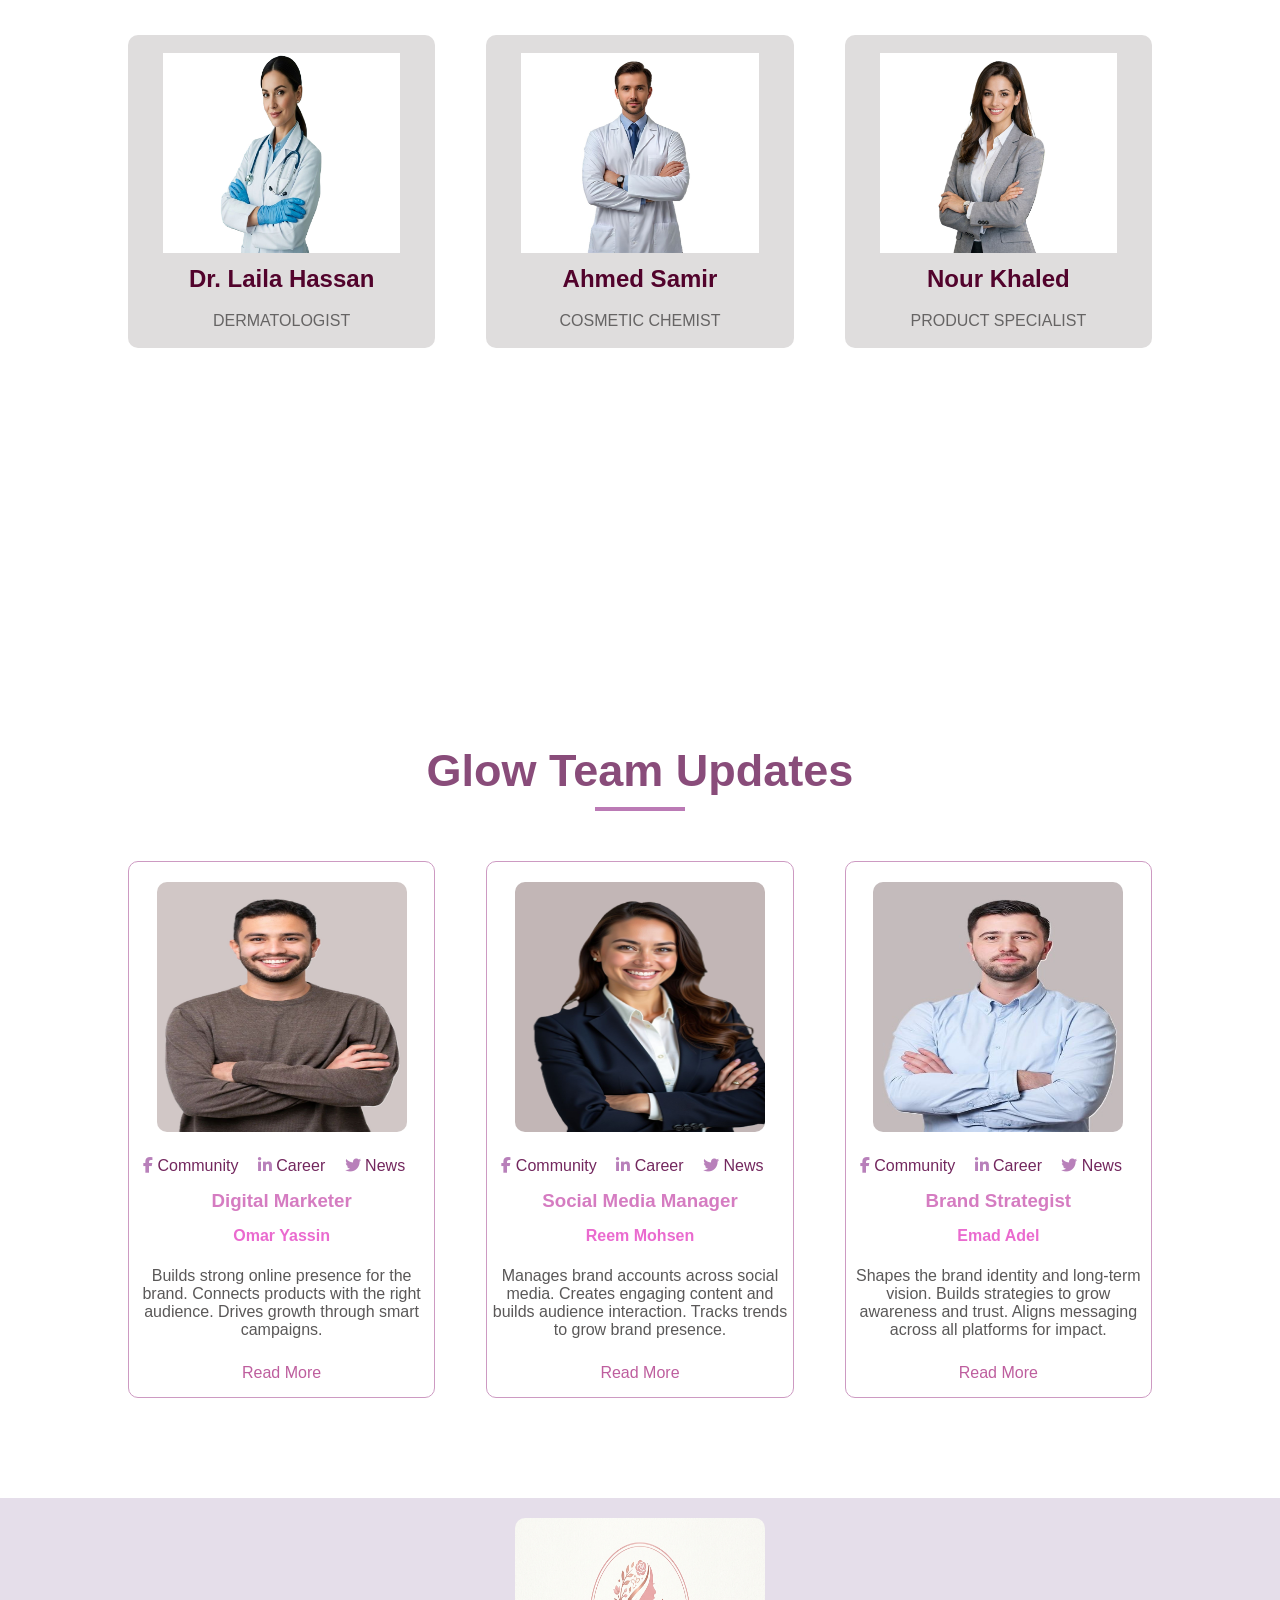
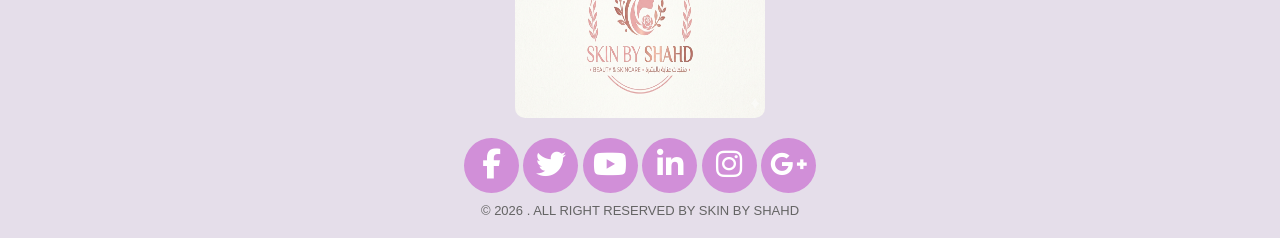
==== commit 22a5a8c2: "Update index.html" ====
--- a/index.html
+++ b/index.html
@@ -19,9 +19,9 @@
     <li><a href="#">Team</a></li>
     <li class="list-dropdown"><a href="#" class="blog">Blog</a>
     <ul class="dropdown">
-<li><a class="a-dropdown" href="#">Scents History </a></li>
-<li><a class="a-dropdown" href="#">Ingredients  </a></li>
-<li><a class="a-dropdown" href="#">Celebrity Picks </a></li>
+<li><a class="a-dropdown" href="#"> Skin Evolution </a></li>
+<li><a class="a-dropdown" href="#"> Glow Formula  </a></li>
+<li><a class="a-dropdown" href="#"> Expert Picks </a></li>
     </ul><!-- /dropdown --></li>
     <li><a href="#">Contact Us</a></li>
 </ul>
@@ -36,8 +36,8 @@
                     <p class="paragraph1">Discover the power of science and nature combined in our skincare collection, designed to nourish, protect, and reveal your natural glow with every use</p>
                 
                     <div class="buttons">
-                        <button class="btn1">Learn More!</button>
-                        <button class="btn2">get started!</button>
+                        <button class="btn1">Learn More</button>
+                        <button class="btn2">get started</button>
                     </div>
                 </div> <!--/mainparagraph -->
             </div>  <!-- /overlay -->
--- a/CSS/style.css
+++ b/CSS/style.css
@@ -49,7 +49,7 @@
     position: absolute;
     margin-top: 10px;
     margin-left: 25px;
-    border: 1px solid rgb(119, 44, 104) ;
+    border: 1px solid rgb(193, 135, 181) ;
     padding-left: 30px;    
 }
 input:focus {
